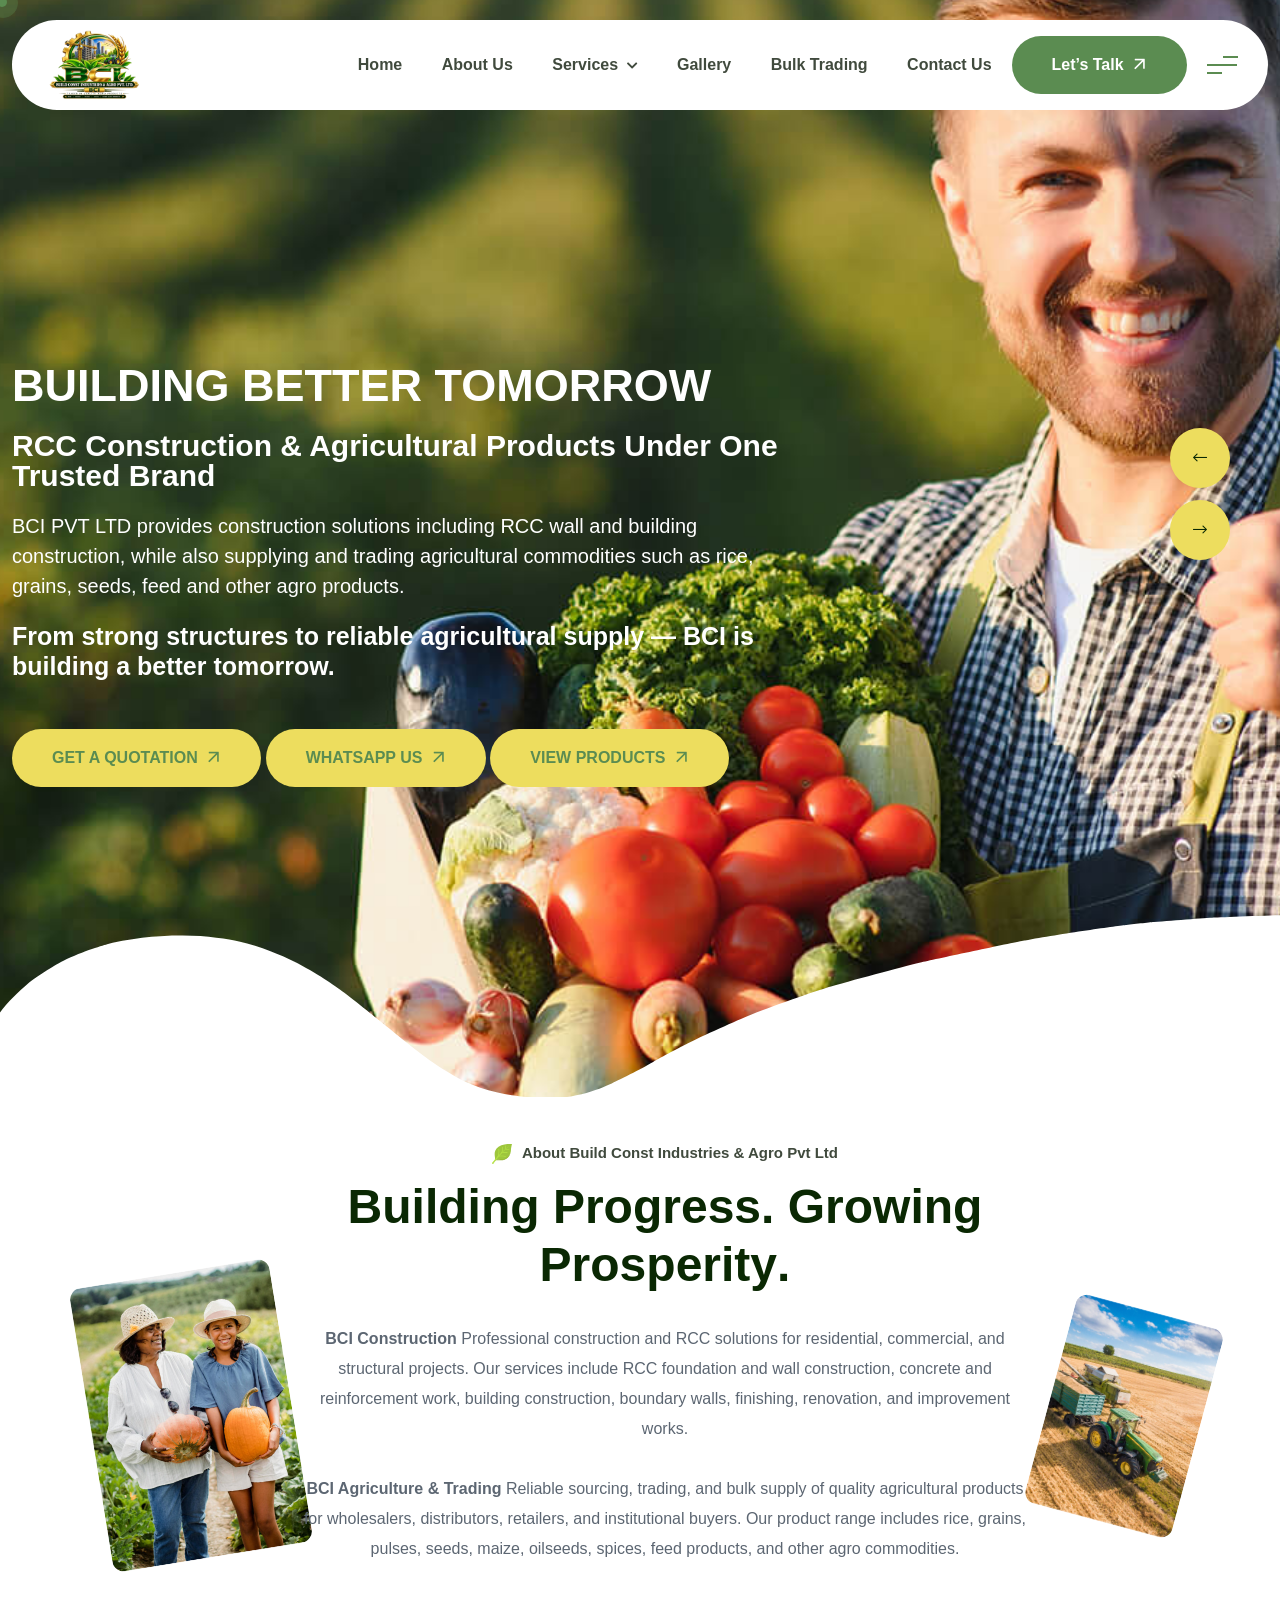
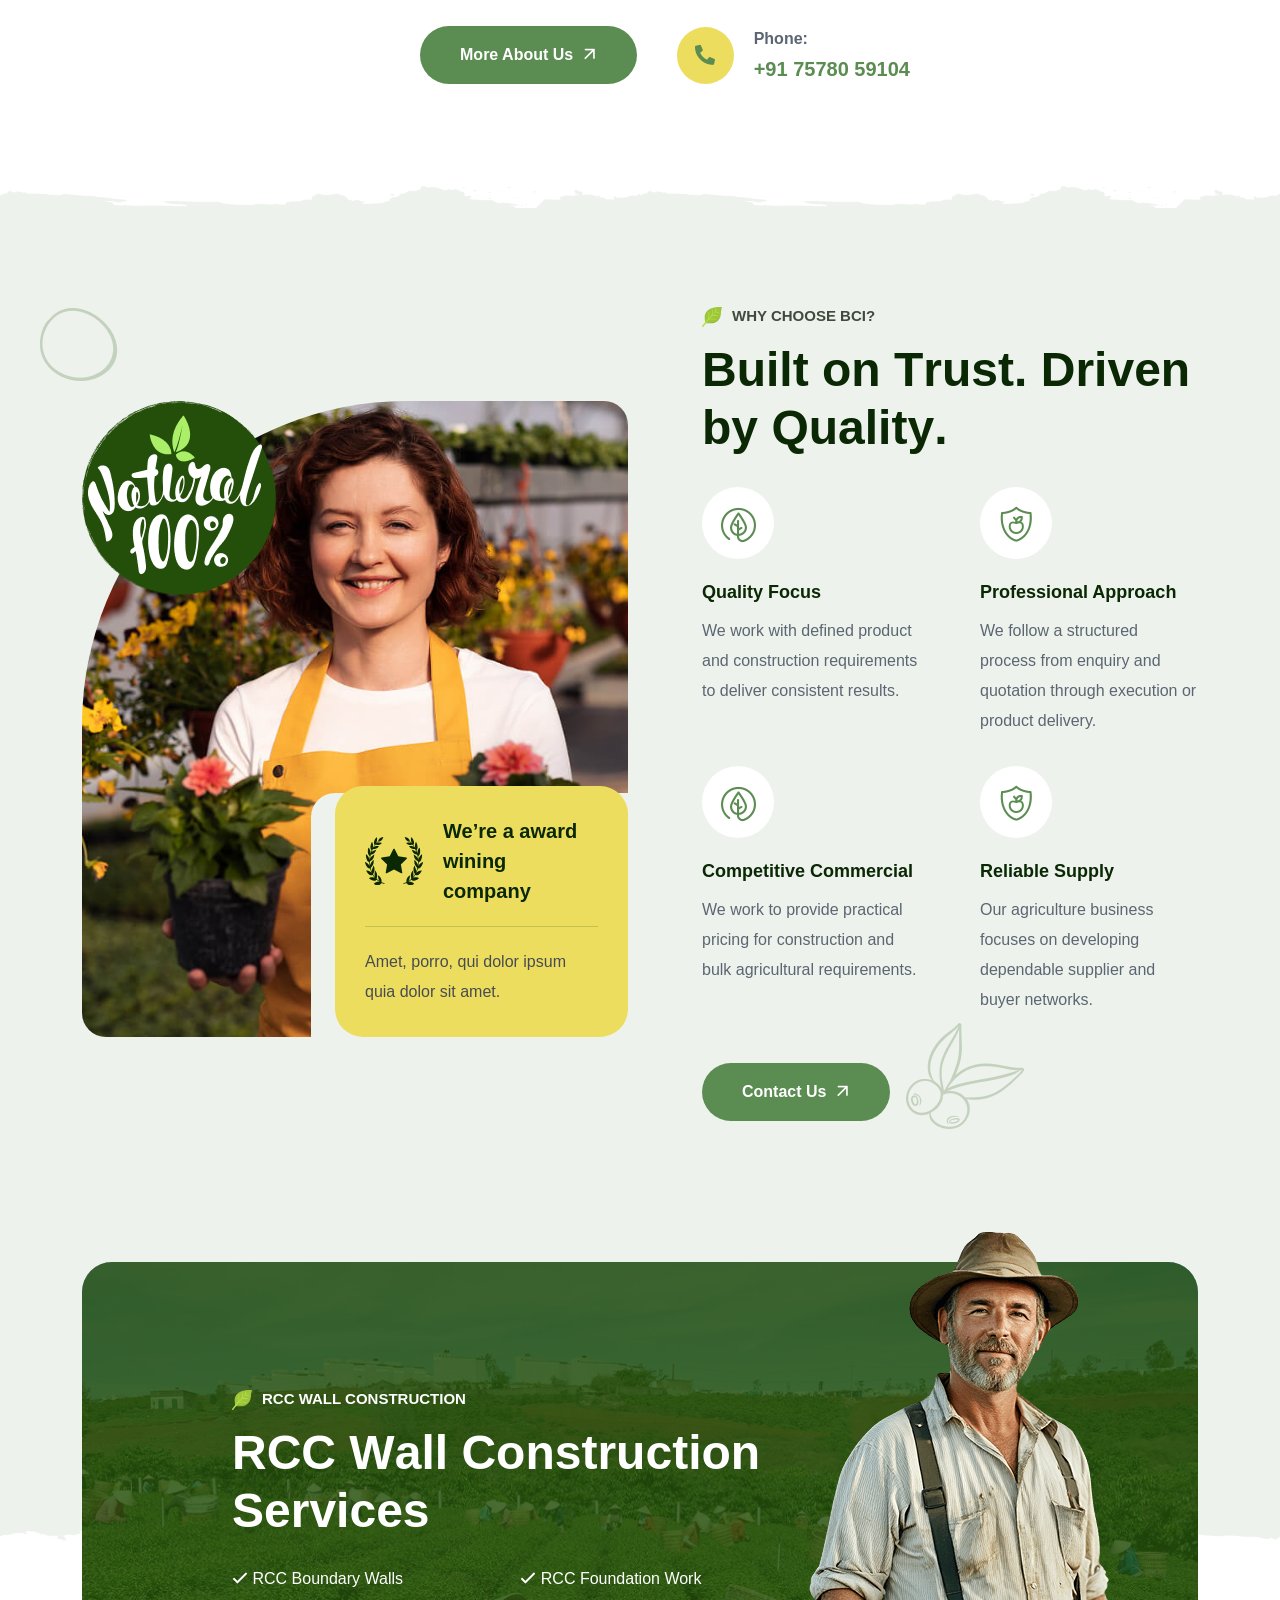
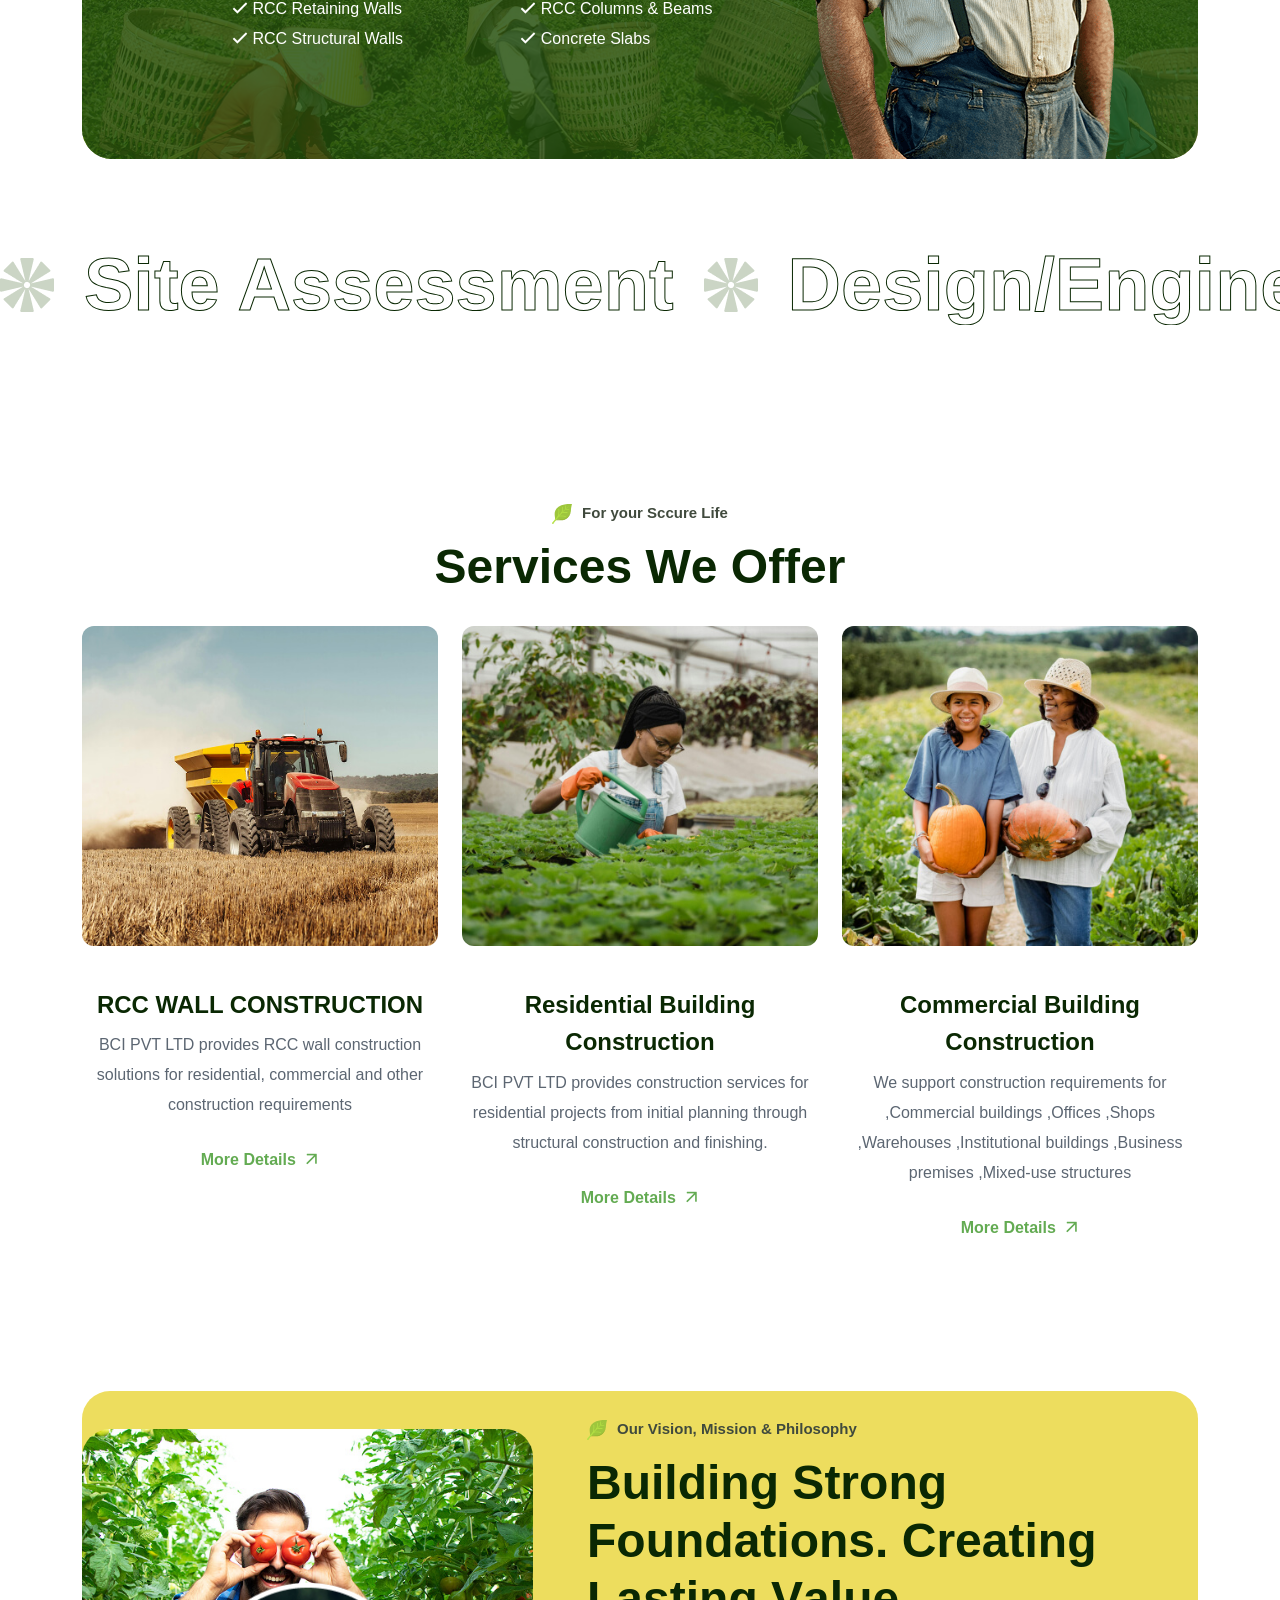
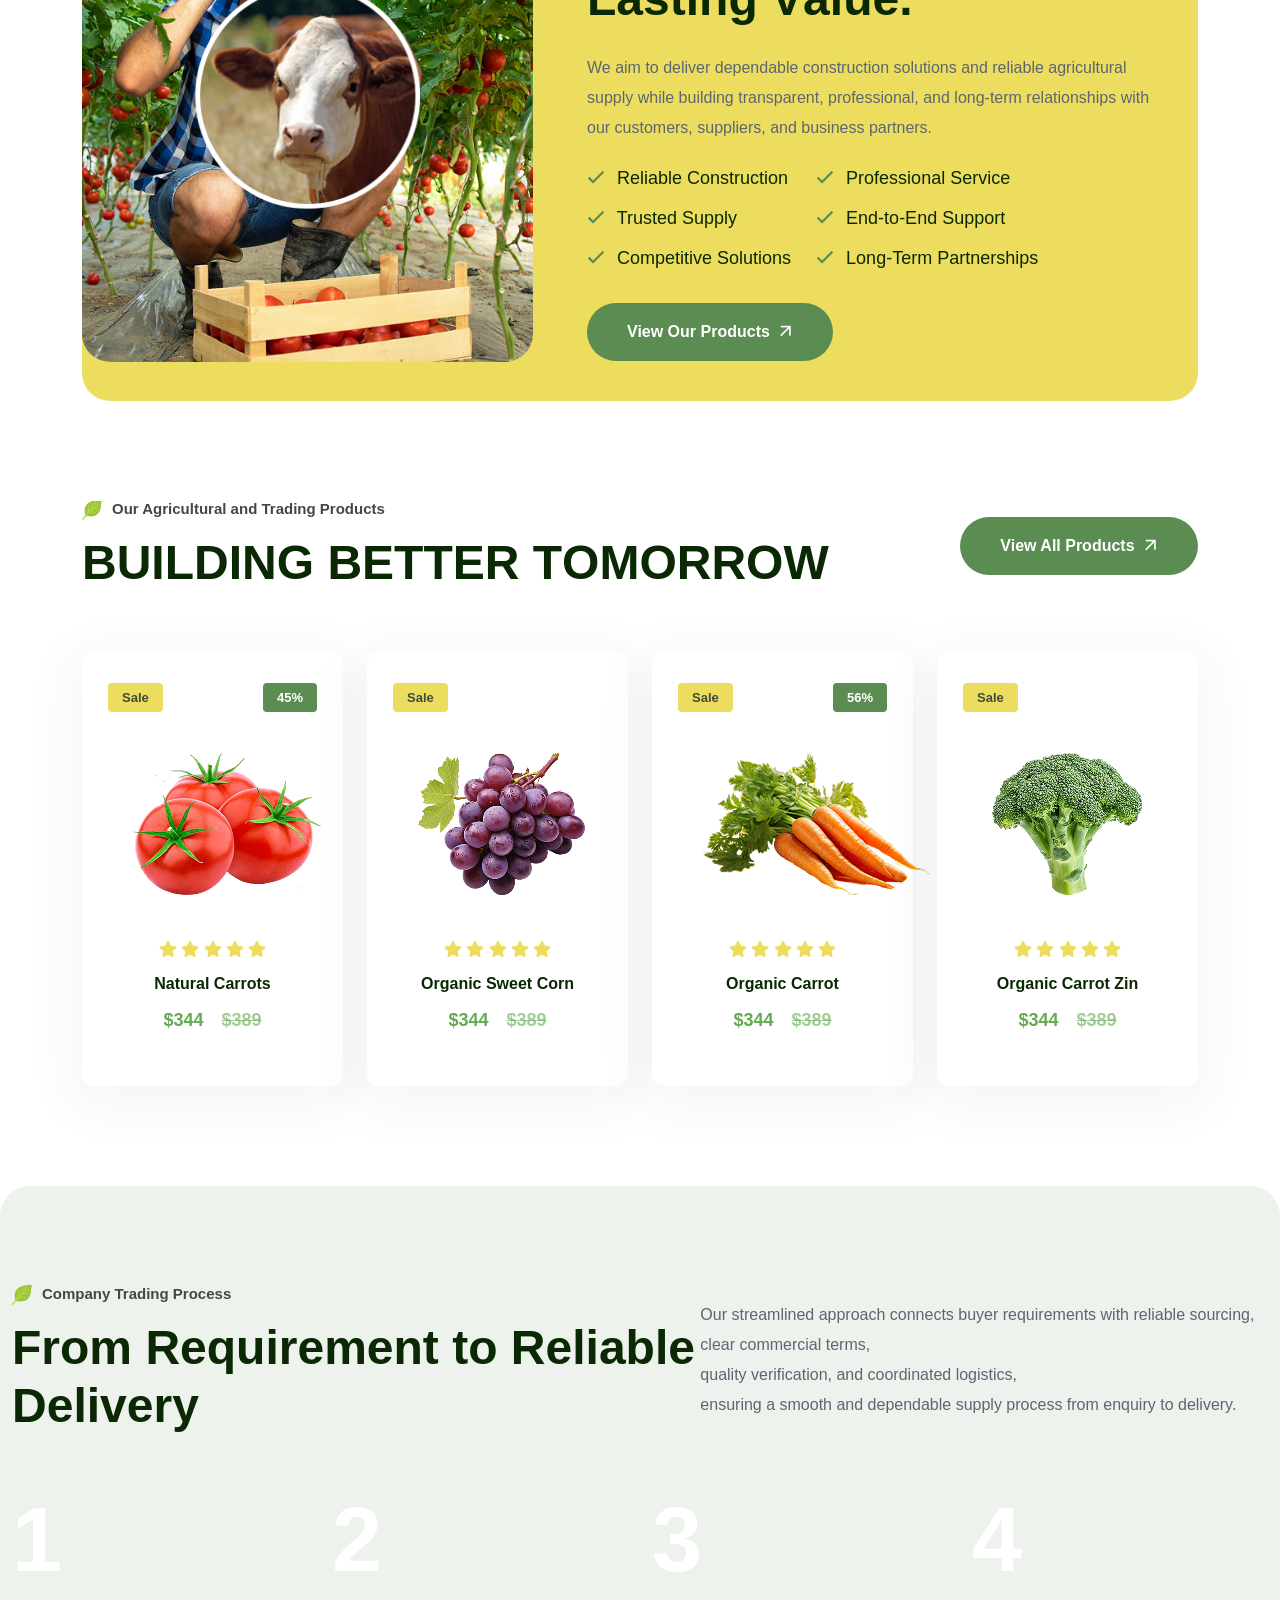
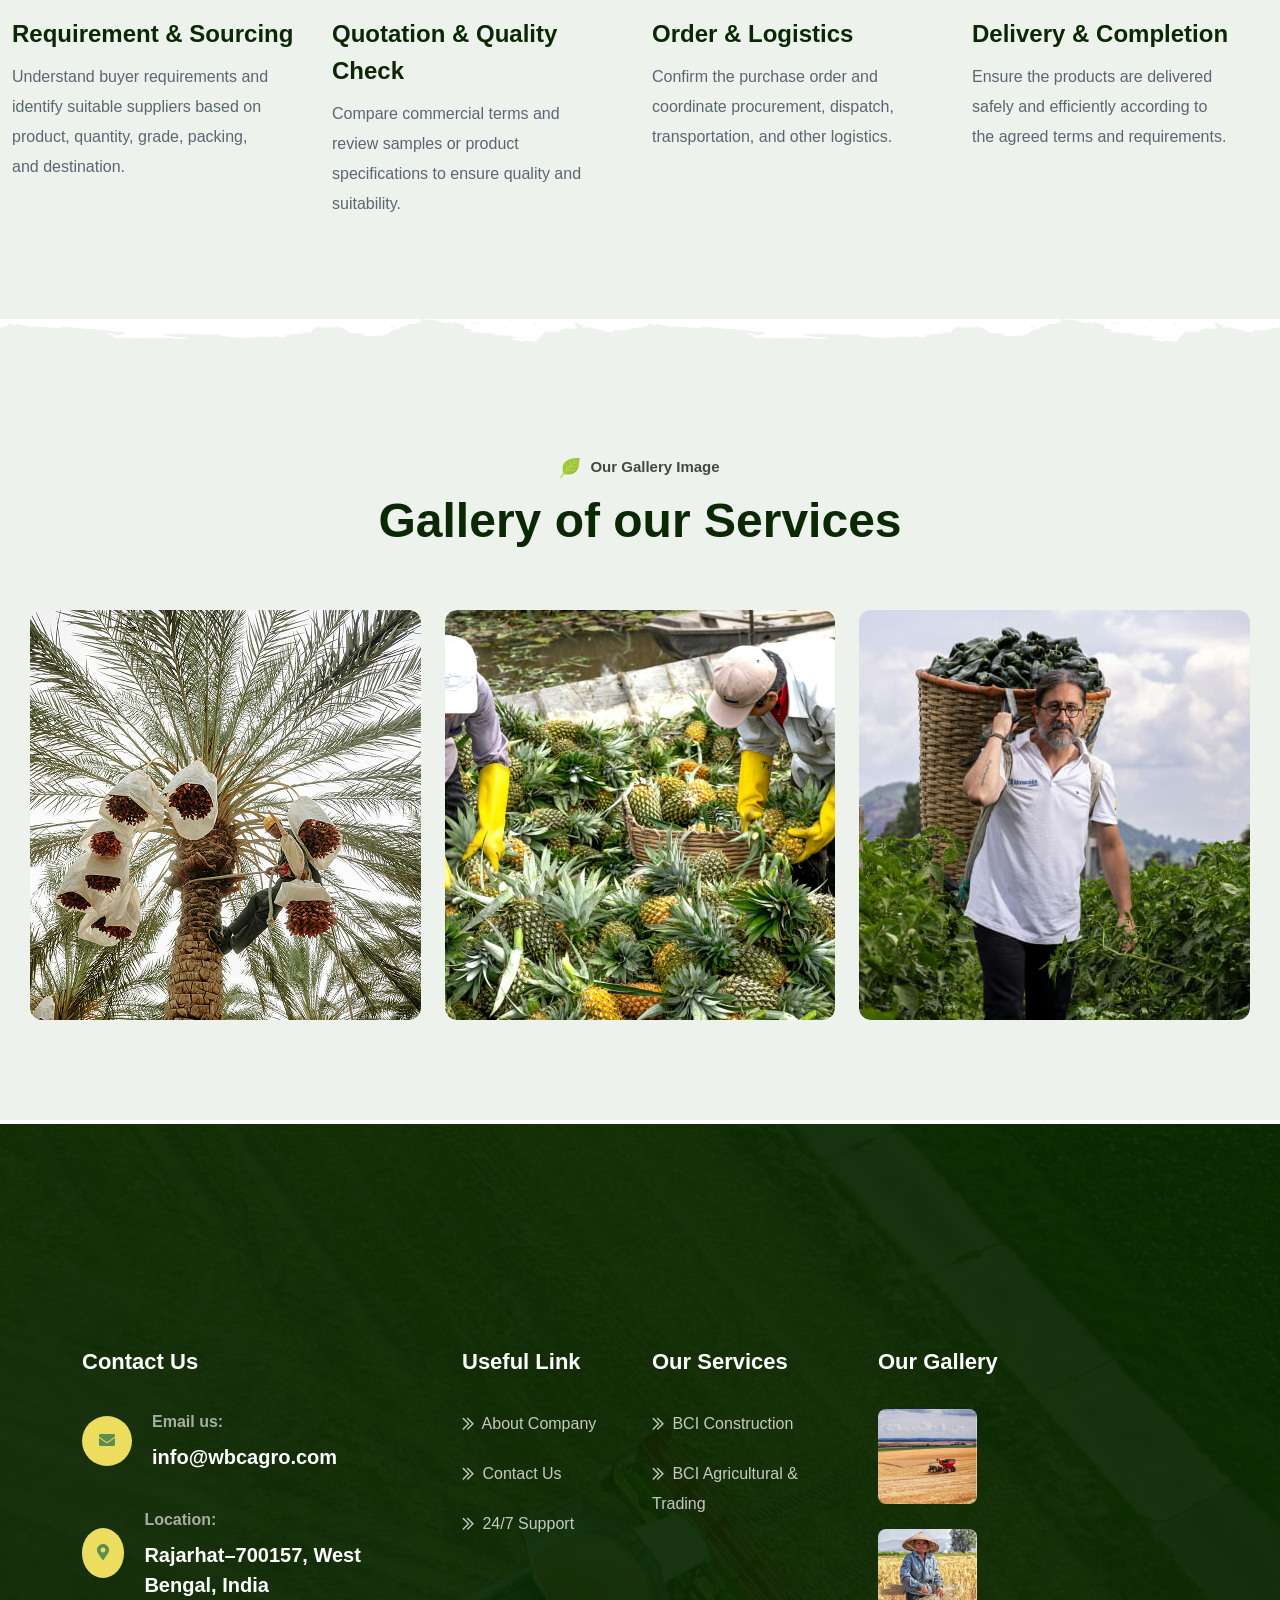
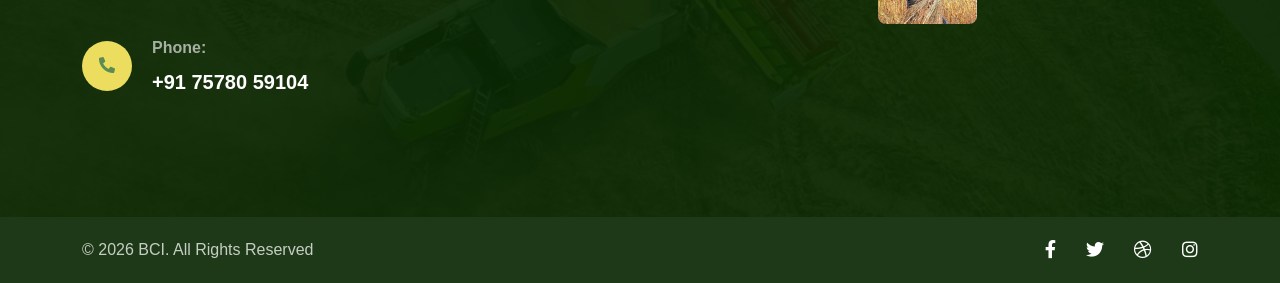
==== index.html @ 3852fd93 "all push" ====
<!DOCTYPE html>
<html lang="en">
<!--<< Header Area >>-->

<head>
    <!-- ========== Meta Tags ========== -->
    <meta charset="UTF-8">
    <meta http-equiv="X-UA-Compatible" content="IE=edge">
    <meta name="viewport" content="width=device-width, initial-scale=1">
    <meta name="author" content="modinatheme">
    <meta name="description" content="Agron - Agriculture & Organic Farm HTML Template">
    <!-- ======== Page title ============ -->
    <title>Agron - Agriculture & Organic Farm HTML Template</title>
    <!--<< Favicon >>-->
    <link rel="shortcut icon" href="assets/img/favicon.svg">
    <!--<< Bootstrap min.css >>-->
    <link rel="stylesheet" href="assets/css/bootstrap.min.css">
    <!--<< Font Awesome.css >>-->
    <link rel="stylesheet" href="assets/css/font-awesome.css">
    <!--<< Animate.css >>-->
    <link rel="stylesheet" href="assets/css/animate.css">
    <!--<< Magnific Popup.css >>-->
    <link rel="stylesheet" href="assets/css/magnific-popup.css">
    <!--<< MeanMenu.css >>-->
    <link rel="stylesheet" href="assets/css/meanmenu.css">
    <!--<< Odometer.css >>-->
    <link rel="stylesheet" href="assets/css/odometer.css">
    <!--<< Swiper Bundle.css >>-->
    <link rel="stylesheet" href="assets/css/swiper-bundle.min.css">
    <!--<< Nice Select.css >>-->
    <link rel="stylesheet" href="assets/css/nice-select.css">
    <!--<< Main.css >>-->
    <link rel="stylesheet" href="assets/css/main.css">
</head>

<body>

    <!-- Preloader Start -->
    <div id="preloader" class="preloader">
        <div class="animation-preloader">
            <div class="spinner">
            </div>
            <div class="txt-loading">
                <span data-text-preloader="B" class="letters-loading">
                    B
                </span>
                <span data-text-preloader="C" class="letters-loading">
                    C
                </span>
                <span data-text-preloader="I" class="letters-loading">
                    I
                </span>
                <span data-text-preloader="P" class="letters-loading">
                    P
                </span>
                <span data-text-preloader="V" class="letters-loading">
                    V
                </span>
                <span data-text-preloader="T" class="letters-loading">
                    T
                </span>
                <span data-text-preloader="." class="letters-loading">
                    .
                </span>
                <span data-text-preloader="L" class="letters-loading">
                    L
                </span>
                <span data-text-preloader="T" class="letters-loading">
                    T
                </span>
                <span data-text-preloader="D" class="letters-loading">
                    D
                </span>
            </div>
            <p class="text-center">Loading</p>
        </div>
        <div class="loader">
            <div class="row">
                <div class="col-3 loader-section section-left">
                    <div class="bg"></div>
                </div>
                <div class="col-3 loader-section section-left">
                    <div class="bg"></div>
                </div>
                <div class="col-3 loader-section section-right">
                    <div class="bg"></div>
                </div>
                <div class="col-3 loader-section section-right">
                    <div class="bg"></div>
                </div>
            </div>
        </div>
    </div>

    <!-- Back To Top Start -->
    <button id="back-top" class="back-to-top">
        <i class="far fa-arrow-up"></i>
    </button>

    <!-- MouseCursor Start -->
    <div class="mouseCursor cursor-outer"></div>
    <div class="mouseCursor cursor-inner"></div>

    <!-- Offcanvas Area Start -->
    <div class="fix-area">
        <div class="offcanvas__info">
            <div class="offcanvas__wrapper">
                <div class="offcanvas__content">
                    <div class="offcanvas__top mb-5 d-flex justify-content-between align-items-center">
                        <div class="offcanvas__logo">
                            <a href="index.html">
                                <img src="assets/img/logo_bg_removed.png" alt="logo-img">
                            </a>
                        </div>
                        <div class="offcanvas__close">
                            <button>
                                <i class="fas fa-times"></i>
                            </button>
                        </div>
                    </div>
                    <h3 class="offcanvas-title">Hello There!</h3>
                    <p>BUILDING BETTER TOMORROW</p>
                    <div class="mobile-menu fix mt-15"></div>
                    <div class="social-icon d-flex align-items-center">
                        <a href="javascript:void(0)"><i class="fab fa-facebook-f"></i></a>
                        <a href="javascript:void(0)"><i class="fab fa-twitter"></i></a>
                        <a href="javascript:void(0)"><i class="fab fa-youtube"></i></a>
                        <a href="javascript:void(0)"><i class="fab fa-linkedin-in"></i></a>
                    </div>

                    <div class="offcanvas__contact">
                        <h3>Contact Us</h3>
                        <ul class="contact-list">
                            <li>
                                <div class="icon">
                                    <i class="far fa-phone-alt"></i>
                                </div>
                                <div class="content">
                                    <p>Call Us</p>
                                    <h4><a href="tel:+917578059104">+91 75780 59104</a></h4>
                                </div>
                            </li>
                            <li>
                                <div class="icon">
                                    <i class="fal fa-envelope"></i>
                                </div>
                                <div class="content">
                                    <p>Send Email</p>
                                    <h4><a href="mailto:info@wbcagro.com">info@wbcagro.com</a></h4>
                                </div>
                            </li>
                            <li>
                                <div class="icon">
                                    <i class="fal fa-map-marker-alt"></i>
                                </div>
                                <div class="content">
                                    <p>Kolkata Office</p>
                                    <h4>
                                        Rajarhat–700157, West Bengal, India
                                    </h4>
                                </div>
                            </li>
                        </ul>
                    </div>
                    <a href="contact.html" class="theme-btn">
                        Let’s Talk
                        <i class="far fa-arrow-right"></i>
                    </a>
                </div>
            </div>
        </div>
    </div>
    <div class="offcanvas__overlay"></div>

    <!-- Header Section Start -->
    <header id="header-sticky" class="header-2">
        <div class="container">
            <div class="mega-menu-wrapper">
                <div class="header-main">
                    <a href="index.html" class="header-logo">
                        <img src="assets/img/logo_bg_removed.png" alt="img" style="width: 105px;">
                    </a>
                    <div class="header-right d-flex justify-content-end align-items-center">
                        <div class="mean__menu-wrapper">
                            <div class="main-menu">
                                <nav id="mobile-menu">
                                    <ul>
                                        <li class="has-dropdown menu-thumb">
                                            <a href="index.html">
                                                Home
                                            </a>
                                        </li>
                                        <li class="has-dropdown active d-xl-none">
                                            <a href="index.html" class="border-none">
                                                Home
                                            </a>
                                        </li>
                                        <li>
                                            <a href="about.html">
                                                About Us
                                            </a>
                                        </li>

                                        <li>
                                            <a href="javascript:void(0)">
                                                Services
                                                <i class="fas fa-chevron-down"></i>
                                            </a>
                                            <ul class="submenu">
                                                <li><a href="BCI_Contructions.html">BCI Construction</a></li>
                                                <li><a href="BCI_agri_trading.html">BCI Agriculture & Trading</a></li>
                                            </ul>
                                        </li>
                                        <li>
                                            <a href="gallery.html">
                                                Gallery
                                            </a>
                                        </li>
                                        <li>
                                            <a href="Bulk_trading.html">
                                                Bulk Trading
                                            </a>
                                        </li>
                                        <li>
                                            <a href="contact.html">
                                                Contact Us
                                            </a>

                                        </li>
                                    </ul>
                                </nav>
                            </div>
                        </div>
                        
                        <a href="contact.html" class="theme-btn">
                            Let’s Talk
                            <i class="far fa-arrow-right"></i>
                        </a>
                        <div class="header__hamburger my-auto">
                            <div class="sidebar__toggle">
                                <div class="header-bar">
                                    <span></span>
                                    <span></span>
                                    <span></span>
                                </div>
                            </div>
                        </div>
                    </div>
                </div>
            </div>
        </div>
    </header>

    <!-- Search Start -->
    <div class="search-popup">
        <div class="search-popup__overlay search-toggler"></div>
        <div class="search-popup__content">
            <form role="search" method="get" class="search-popup__form" action="#">
                <input type="text" id="search" name="search" placeholder="Search Here...">
                <button type="submit" aria-label="search submit" class="search-btn">
                    <span><i class="far fa-search"></i></span>
                </button>
            </form>
        </div>
    </div>

    <!-- Sidebar Area Here -->
    <div id="targetElement" class="side_bar slideInRight side_bar_hidden">
        <div class="side_bar_overlay"></div>
        <div class="cart-title mb-50">
            <h4>Shopping cart</h4>
        </div>
        <div class="cartmini__widget">
            <div class="cartmini__widget-item">
                <div class="cartmini__thumb">
                    <a href="BCI_agri_trading.html">
                        <img src="assets/img/inner-page/shop/shop-cart-01.png" alt="img">
                    </a>
                </div>
                <div class="cartmini__content">
                    <h5><a href="BCI_agri_trading.html">Organic Banana - 1 KG</a></h5>
                    <div class="cartmini__price-wrapper">
                        <span class="cartmini__price">$46.00</span>
                        <span class="cartmini__quantity">x2</span>
                    </div>
                </div>
                <button class="cartmini__del"><i class="fal fa-times"></i></button>
            </div>
            <div class="cartmini__widget-item">
                <div class="cartmini__thumb">
                    <a href="BCI_agri_trading.html">
                        <img src="assets/img/inner-page/shop/shop-cart-02.png" alt="img">
                    </a>
                </div>
                <div class="cartmini__content">
                    <h5><a href="BCI_agri_trading.html">Fresh Fruits - 1 KG</a></h5>
                    <div class="cartmini__price-wrapper">
                        <span class="cartmini__price">$78.00</span>
                        <span class="cartmini__quantity">x1</span>
                    </div>
                </div>
                <button class="cartmini__del"><i class="fal fa-times"></i></button>
            </div>
            <div class="cartmini__checkout">
                <div class="cartmini__checkout-title mb-4">
                    <h4>Subtotal:</h4>
                    <span>$113.00</span>
                </div>
                <div class="cartmini__checkout-btn">
                    <a href="shop-cart.html" class="theme-btn mb-2 w-100"> view cart</a>
                    <a href="checkout.html" class="theme-btn w-100 style-2"> checkout</a>
                </div>
            </div>
        </div>
        <button id="closeButton" class="x-mark-icon"><i class="fas fa-times"></i></button>
    </div>


    <!-- Hero Section Start -->
    <section class="hero-section hero-2 fix">
        <div class="shape1 float-bob-y">
            <img src="assets/img/home-2/hero/shape1.png" alt="img">
        </div>
        <div class="shape2 float-bob-x">
            <img src="assets/img/home-2/hero/shape2.png" alt="img">
        </div>
        <div class="shape3 float-bob-y">
            <img src="assets/img/home-2/hero/shape3.png" alt="img">
        </div>
        <div class="array-button">
            <button class="array-prev">
                <i class="fal fa-long-arrow-left"></i>
            </button>
            <button class="array-next">
                <i class="fal fa-long-arrow-right"></i>
            </button>
        </div>
        <div class="swiper banner-active">
            <div class="swiper-wrapper">
                <div class="swiper-slide">
                    <div class="hero-height">
                        <div class="hero-bg bg-cover"
                            style="background-image: url('assets/img/home-2/hero/hero-bg.jpg');"></div>
                        <div class="container">
                            <div class="row">
                                <div class="col-lg-12">
                                    <div class="hero-content">
                                        <h1>BUILDING BETTER TOMORROW</h1>
                                        <p style="color: white; font-size: 30px; font-weight: 600; margin-top: 20px;">
                                            <b>RCC Construction & Agricultural Products Under One Trusted Brand</b>
                                        </p>
                                        <p style="color: white; font-size: 20px; font-weight: 400; margin-top: 20px;">
                                            BCI PVT LTD provides construction solutions including RCC wall and building
                                            construction, while also supplying and trading agricultural commodities such
                                            as rice, grains, seeds, feed and other agro products.</p>
                                        <p style="color: white; font-size: 25px; font-weight: 500; margin-top: 20px;">
                                            <b>From strong structures to reliable agricultural supply — BCI is building
                                                a better tomorrow.</b>
                                        </p>
                                    </div>
                                    <div class="hero-button">
                                        <a href="BCI_Contructions.html" class="theme-btn">
                                            GET A QUOTATION
                                            <i class="far fa-arrow-right"></i>
                                        </a>
                                        <a href="service.html" class="theme-btn style-2">
                                            WHATSAPP US
                                            <i class="far fa-arrow-right"></i>
                                        </a>
                                        <a href="service.html" class="theme-btn style-2">
                                            VIEW PRODUCTS
                                            <i class="far fa-arrow-right"></i>
                                        </a>
                                    </div>
                                </div>
                            </div>
                        </div>
                    </div>
                </div>
                <div class="swiper-slide">
                    <div class="hero-height">
                        <div class="hero-bg bg-cover"
                            style="background-image: url('assets/img/home-2/hero/hero-bg2.jpg');"></div>
                        <div class="container">
                            <div class="row">
                                <div class="col-lg-12">
                                    <div class="hero-content">
                                        <h1>BUILDING BETTER TOMORROW</h1>
                                        <p style="color: white; font-size: 30px; font-weight: 600; margin-top: 20px;">
                                            <b>RCC Construction & Agricultural Products Under One Trusted Brand</b>
                                        </p>
                                        <p style="color: white; font-size: 20px; font-weight: 400; margin-top: 20px;">
                                            BCI PVT LTD provides construction solutions including RCC wall and building
                                            construction, while also supplying and trading agricultural commodities such
                                            as rice, grains, seeds, feed and other agro products.</p>
                                        <p style="color: white; font-size: 25px; font-weight: 500; margin-top: 20px;">
                                            <b>From strong structures to reliable agricultural supply — BCI is building
                                                a better tomorrow.</b>
                                        </p>
                                    </div>
                                    <div class="hero-button">
                                        <a href="BCI_Contructions.html" class="theme-btn">
                                            GET A QUOTATION
                                            <i class="far fa-arrow-right"></i>
                                        </a>
                                        <a href="service.html" class="theme-btn style-2">
                                            WHATSAPP US
                                            <i class="far fa-arrow-right"></i>
                                        </a>
                                        <a href="service.html" class="theme-btn style-2">
                                            VIEW PRODUCTS
                                            <i class="far fa-arrow-right"></i>
                                        </a>
                                    </div>
                                </div>
                            </div>
                        </div>
                    </div>
                </div>
            </div>
        </div>
        <span class="pxl-divider-item pxl-divider-horizontal divider-custom"> <svg xmlns="http://www.w3.org/2000/svg"
                width="1920" height="185" viewBox="0 0 1920 185" fill="none">
                <path
                    d="M0 241V98.5001C7 88.5001 19.9167 76.5001 27.5 70.0001C38 61.0001 58.2 49.4001 63 47.0001C84 36.5001 104.4 31.2001 108 30.0001C133 23.4999 163.5 21.5001 178 21.5001C205 21 228 25 239 27.5C261 32.5 281 41 294 47.5C316 58.5 335.5 72 344 78.5C359.5 90.3529 382.5 109.049 390 115C411.5 133 436.5 152 447 157.5C484.5 182.5 527 183 547 184.5C581 184.5 607.9 171.5 615.5 167.5C628.5 161.5 653.7 148.2 654.5 147C664.5 141.667 684 131 688.5 129C707.5 119.5 743.5 103.7 751.5 100.5C776.5 90.5 821.5 75 831 72.5C857 65 911.443 50.5126 920.5 48.5C934 45.5 1017.5 27.5 1025 26.5C1059.5 20 1120.5 11.4 1126.5 11C1135 9.99997 1152.4 7.99997 1154 7.99997C1173.33 6.49997 1212.5 3.49997 1214.5 3.49997C1217 3.49997 1273.5 1.2499 1286.5 0.999966C1312.5 0.499999 1385 1.99997 1410 4.49997C1444.5 7 1499.9 12.8 1507.5 14C1545.5 19 1614 29.5 1625.5 32.5C1665 40 1729.4 55.3 1733 56.5C1769.5 65 1825 82.2 1833 85C1862.5 93.5 1915.2 113.6 1920 116V241H0Z"
                    fill="currentcolor"></path>
            </svg> </span>
    </section>

    <!-- About Section Start -->
    <section class="about-section-2 section-padding pt-0 mt-5">
        <div class="about-wrapper-2">
            <div class="row g-4 align-items-center g-4">
                <div class="col-xl-2">
                    <div class="left-image wow fadeInUp" data-wow-delay=".3s">
                        <img src="assets/img/home-2/about/about-01.jpg" alt="img">
                    </div>
                </div>
                <div class="col-xl-8">
                    <div class="about-item">
                        <div class="section-title text-center mb-0">
                            <span class="wow fadeInUp"><img src="assets/img/sub-title.svg" alt="img">About Build Const
                                Industries & Agro Pvt Ltd</span>
                            <h2 class="text-anim">Building Progress. Growing Prosperity.</h2>
                        </div>
                        <p class="about-text wow fadeInUp" data-wow-delay=".4s">
                            <b>BCI Construction</b> Professional construction and RCC solutions for residential,
                            commercial, and structural projects. Our services include RCC foundation and wall
                            construction, concrete and reinforcement work, building construction, boundary walls,
                            finishing, renovation, and improvement works.
                        </p>
                        <p class="about-text wow fadeInUp" data-wow-delay=".6s">
                            <b>BCI Agriculture & Trading </b>Reliable sourcing, trading, and bulk supply of quality
                            agricultural products for wholesalers, distributors, retailers, and institutional buyers.
                            Our product range includes rice, grains, pulses, seeds, maize, oilseeds, spices, feed
                            products, and other agro commodities.
                        </p>
                        <!-- <div class="progress-wrap">
                            <div class="pro-items wow fadeInUp" data-wow-delay=".4s">
                                <div class="pro-head">
                                    <h6 class="title">
                                        BCI CONSTRUCTION
                                    </h6>
                                    <span class="point">
                                        99%
                                    </span>
                                </div>
                                <div class="progress">
                                    <div class="progress-value"></div>
                                </div>
                            </div>
                            <div class="pro-items wow fadeInUp" data-wow-delay=".6s">
                                <div class="pro-head">
                                    <h6 class="title">
                                        BCI AGRICULTURE & TRADING
                                    </h6>
                                    <span class="point">
                                        90%
                                    </span>
                                </div>
                                <div class="progress color-2">
                                    <div class="progress-value style-two"></div>
                                </div>
                            </div>
                        </div> -->
                        <div class="about-bottom-area wow fadeInUp" data-wow-delay=".8s">
                            <a href="about.html" class="theme-btn">
                                More About Us <i class="far fa-arrow-right"></i>
                            </a>
                            <div class="phone-box-items">
                                <div class="icon">
                                    <i class="fas fa-phone-alt"></i>
                                </div>
                                <div class="content">
                                    <p>Phone:</p>
                                    <a href="tel:+917578059104">+91 75780 59104</a>
                                </div>
                            </div>
                        </div>
                    </div>
                </div>
                <div class="col-xl-2">
                    <div class="right-image wow fadeInUp" data-wow-delay=".5s">
                        <img src="assets/img/home-2/about/about-02.jpg" alt="img">
                    </div>
                </div>
            </div>
        </div>
    </section>

    <!-- <div class="section-animation-shape1-1 animation-infinite-test line-shape-animation animation-infinite rice-flower" style="background-image: url('assets/img/home-3/rice-flower.png');"></div> -->
    <div class="choose-vec-line">
        <img src="assets/img/home-3/vec-line.png" alt="">
    </div>

    <!-- Choose Us Section Start -->
    <section class="choose-us-section-3 section-padding fix section-bg">
        <div class="left-shape float-bob-x">
            <img src="assets/img/home-3/choose-us/left-shape.png" alt="img">
        </div>
        <div class="right-shape float-bob-y">
            <img src="assets/img/home-3/choose-us/right-shape.png" alt="img">
        </div>
        <div class="container">
            <div class="choose-us-wrapper-3">
                <div class="row align-items-center g-4">
                    <div class="col-lg-6 wow fadeInUp" data-wow-delay=".3s">
                        <div class="choose-us-image-items">
                            <img src="assets/img/home-3/choose-us/choose-01.jpg" alt="img">
                            <div class="award-box-area">
                                <div class="top-items">
                                    <div class="award-icon">
                                        <img src="assets/img/home-3/choose-us/award-icon.svg" alt="img">
                                    </div>
                                    <h4>We’re a award wining company</h4>
                                </div>
                                <p>
                                    Amet, porro, qui dolor ipsum quia dolor sit amet.
                                </p>
                            </div>
                            <div class="treat-image">
                                <img src="assets/img/home-3/choose-us/teat-shape.png" alt="img">
                            </div>
                        </div>
                    </div>
                    <div class="col-lg-6">
                        <div class="choose-us-content">
                            <div class="section-title mb-0">
                                <span class="wow fadeInUp"><img src="assets/img/sub-title.svg" alt="img">WHY CHOOSE
                                    BCI?</span>
                                <h2 class="text-anim">Built on Trust. Driven by Quality.</h2>
                            </div>
                            <!-- <p class="choose-text wow fadeInUp" data-wow-delay=".3s">
                                    Lorem ipsum dolor sit amet, porro quisquam est, qui dolorem ipsum quia dolor sit amet, consectetur, adipisci velit, sed quia non numquam eius modi tempora incidunt, adipisci velit
                                </p> -->

                            <div class="icon-items-area">
                                <div class="icon-items wow fadeInUp" data-wow-delay=".5s">
                                    <div class="icon">
                                        <i class="flaticon-leaf"></i>
                                    </div>
                                    <div class="content">
                                        <h4>Quality Focus</h4>
                                        <p>
                                            We work with defined product and construction requirements to deliver
                                            consistent results.
                                        </p>
                                    </div>
                                </div>
                                <div class="icon-items wow fadeInUp" data-wow-delay=".7s">
                                    <div class="icon">
                                        <i class="flaticon-food-safety"></i>
                                    </div>
                                    <div class="content">
                                        <h4>Professional Approach</h4>
                                        <p>
                                            We follow a structured process from enquiry and quotation through execution
                                            or product delivery.
                                        </p>
                                    </div>
                                </div>


                            </div>

                            <div class="icon-items-area">
                                <div class="icon-items wow fadeInUp" data-wow-delay=".5s">
                                    <div class="icon">
                                        <i class="flaticon-leaf"></i>
                                    </div>
                                    <div class="content">
                                        <h4>Competitive Commercial</h4>
                                        <p>
                                            We work to provide practical pricing for construction and bulk agricultural
                                            requirements.
                                        </p>
                                    </div>
                                </div>
                                <div class="icon-items wow fadeInUp" data-wow-delay=".7s">
                                    <div class="icon">
                                        <i class="flaticon-food-safety"></i>
                                    </div>
                                    <div class="content">
                                        <h4>Reliable Supply</h4>
                                        <p>
                                            Our agriculture business focuses on developing dependable supplier and buyer
                                            networks.
                                        </p>
                                    </div>
                                </div>


                            </div>

                            <!-- <div class="icon-items-area">
                                    <div class="icon-items wow fadeInUp" data-wow-delay=".5s">
                                        <div class="icon">
                                            <i class="flaticon-leaf"></i>
                                        </div>
                                        <div class="content">
                                            <h4>Long-Term Relationships</h4>
                                            <p>
                                                Our objective is to build lasting relationships with customers, suppliers and business partners.
                                            </p>
                                        </div>
                                    </div>  
                                </div> -->
                            <a href="contact.html" class="theme-btn mt-5 wow fadeInUp" data-wow-delay=".9s">
                                Contact Us <i class="far fa-arrow-right"></i>
                            </a>
                        </div>
                    </div>
                </div>
            </div>
        </div>
    </section>

    <!-- Cta Section Start -->
    <section class="cta-section section-padding pt-0">
        <div class="bottom-shape d-none d-lg-block">
            <img src="assets/img/home-1/service/bottom-shape.png" alt="img">
        </div>
        <div class="container">
            <div class="cta-wrapper bg-cover" style="background-image: url('assets/img/home-1/cta/cta-bg.jpg');">
                <div class="row align-items-center g-4">
                    <div class="col-lg-8 wow fadeInUp" data-wow-delay=".3s">
                        <div class="cta-content">
                            <div class="section-title mb-0">
                                <span class="text-white"><img src="assets/img/sub-title.svg" alt="img">RCC WALL
                                    CONSTRUCTION</span>
                                <h2 class="text-white text-anim">RCC Wall Construction Services</h2>
                            </div>
                            <!-- <p class="cta-text">
                                    Lorem ipsum dolor sit amet, porro quisquam est, qui dolorem ipsum quia dolor sit amet, consectetur, adipisci velit, sed quia non numquam eius modi tempora incidunt.
                                </p> -->
                            <!-- <div class="cta-bottom-area">
                                    <a href="contact.html" class="theme-btn">
                                        Contact Today <i class="far fa-arrow-right"></i>
                                    </a>
                                    <div class="phone-box-items">
                                        <div class="icon">
                                            <i class="fas fa-phone-alt"></i>
                                        </div>
                                        <div class="content">
                                            <p>Phone:</p>
                                            <a href="tel:704555-0127">(704) 555-0127</a>
                                        </div>
                                    </div>
                                </div> -->

                            <div class="row mt-4" style="color: white;">
                                <div class="col-6">
                                    <div class="list-items wow fadeInUp" data-wow-delay=".5s">
                                        <ul>
                                            <li>
                                                <i class="far fa-check"></i>
                                                RCC Boundary Walls
                                            </li>
                                            <li>
                                                <i class="far fa-check"></i>
                                                RCC Retaining Walls
                                            </li>
                                            <li>
                                                <i class="far fa-check"></i>
                                                RCC Structural Walls
                                            </li>
                                        </ul>
                                    </div>

                                </div>
                                <div class="col-6">
                                    <ul>
                                        <li>
                                            <i class="far fa-check"></i>
                                            RCC Foundation Work
                                        </li>
                                        <li>
                                            <i class="far fa-check"></i>
                                            RCC Columns & Beams
                                        </li>
                                        <li>
                                            <i class="far fa-check"></i>
                                            Concrete Slabs
                                        </li>
                                    </ul>
                                </div>
                            </div>

                        </div>
                    </div>
                    <div class="col-lg-4 wow fadeInUp" data-wow-delay=".5s">
                        <div class="cta-image">
                            <img src="assets/img/home-1/cta/cta-01.png" alt="img">
                        </div>
                    </div>
                </div>
            </div>
        </div>
    </section>

    <div class="marquee-section" style="margin-bottom: 5rem">
        <div class="marquee">
            <div class="marquee-group">
                <div class="text">
                    <img src="assets/img/home-4/vec.png" alt="">
                    Site Assessment
                </div>
                <div class="text">
                    <img src="assets/img/home-4/vec.png" alt="">
                    Design/Engineering
                </div>
                <div class="text">
                    <img src="assets/img/home-4/vec.png" alt="">
                    Material Planning
                </div>
                <div class="text">
                    <img src="assets/img/home-4/vec.png" alt="">
                    Reinforcement
                </div>
                <div class="text">
                    <img src="assets/img/home-4/vec.png" alt="">
                    Formwork
                </div>
                <div class="text">
                    <img src="assets/img/home-4/vec.png" alt="">
                    Concrete
                </div>
                <div class="text">
                    <img src="assets/img/home-4/vec.png" alt="">
                    Curing
                </div>
                <div class="text">
                    <img src="assets/img/home-4/vec.png" alt="">
                    Quality Check
                </div>
                <div class="text">
                    <img src="assets/img/home-4/vec.png" alt="">
                    Finishing
                </div>
            </div>

            <div class="marquee-group">
                <div class="text">
                    <img src="assets/img/home-4/vec.png" alt="">
                    Site Assessment
                </div>
                <div class="text">
                    <img src="assets/img/home-4/vec.png" alt="">
                    Design/Engineering
                </div>
                <div class="text">
                    <img src="assets/img/home-4/vec.png" alt="">
                    Material Planning
                </div>
                <div class="text">
                    <img src="assets/img/home-4/vec.png" alt="">
                    Reinforcement
                </div>
                <div class="text">
                    <img src="assets/img/home-4/vec.png" alt="">
                    Formwork
                </div>
                <div class="text">
                    <img src="assets/img/home-4/vec.png" alt="">
                    Concrete
                </div>
                <div class="text">
                    <img src="assets/img/home-4/vec.png" alt="">
                    Curing
                </div>
                <div class="text">
                    <img src="assets/img/home-4/vec.png" alt="">
                    Quality Check
                </div>
                <div class="text">
                    <img src="assets/img/home-4/vec.png" alt="">
                    Finishing
                </div>
            </div>

            <div class="marquee-group">
                <div class="text">
                    <img src="assets/img/home-4/vec.png" alt="">
                    Site Assessment
                </div>
                <div class="text">
                    <img src="assets/img/home-4/vec.png" alt="">
                    Design/Engineering
                </div>
                <div class="text">
                    <img src="assets/img/home-4/vec.png" alt="">
                    Material Planning
                </div>
                <div class="text">
                    <img src="assets/img/home-4/vec.png" alt="">
                    Reinforcement
                </div>
                <div class="text">
                    <img src="assets/img/home-4/vec.png" alt="">
                    Formwork
                </div>
                <div class="text">
                    <img src="assets/img/home-4/vec.png" alt="">
                    Concrete
                </div>
                <div class="text">
                    <img src="assets/img/home-4/vec.png" alt="">
                    Curing
                </div>
                <div class="text">
                    <img src="assets/img/home-4/vec.png" alt="">
                    Quality Check
                </div>
                <div class="text">
                    <img src="assets/img/home-4/vec.png" alt="">
                    Finishing
                </div>
            </div>
        </div>
    </div>

    <!-- service we offer -->
        <section class="news-section section-padding fix">
            <div class="container">
                <div class="section-title text-center">
                <span class="wow fadeInUp"><img src="assets/img/sub-title.svg" alt="img">For your Sccure Life</span>
                <h2 class="text-anim">Services We Offer</h2>
            </div>
                <div class="row g-4">
                    <div class="col-xl-4 col-lg-6 col-md-6 wow fadeInUp" data-wow-delay=".3s">
                        <div class="news-box-items mt-0">
                            <div class="news-image">
                                <img src="assets/img/home-1/news/news-01.jpg" alt="img">
                                <!-- <div class="post-date">
                                    <h4>23</h4>
                                    <p>JAN</p>
                                </div> -->
                            </div>
                            <div class="news-content">
                                <!-- <span>Agricultural</span> -->
                                <h3><a href="BCI_Contructions.html">RCC WALL CONSTRUCTION</a></h3>
                                <p>
                                    BCI PVT LTD provides RCC wall construction solutions for residential, commercial and other construction requirements
                                </p>
                                <a href="BCI_Contructions.html" class="link-btn">More Details <i class="far fa-arrow-right"></i></a>
                            </div>
                        </div>
                    </div>
                    <div class="col-xl-4 col-lg-6 col-md-6 wow fadeInUp" data-wow-delay=".5s">
                        <div class="news-box-items mt-0">
                            <div class="news-image">
                                <img src="assets/img/home-1/news/news-02.jpg" alt="img">
                                <!-- <div class="post-date">
                                    <h4>30</h4>
                                    <p>JAN</p>
                                </div> -->
                            </div>
                            <div class="news-content">
                                <!-- <span>Agricultural</span> -->
                                <h3><a href="BCI_Contructions.html">Residential Building Construction</a></h3>
                                <p>
                                    BCI PVT LTD provides construction services for residential projects from initial planning through structural construction and finishing.
                                </p>
                                <a href="BCI_Contructions.html" class="link-btn">More Details <i class="far fa-arrow-right"></i></a>
                            </div>
                        </div>
                    </div>
                    <div class="col-xl-4 col-lg-6 col-md-6 wow fadeInUp" data-wow-delay=".7s">
                        <div class="news-box-items mt-0">
                            <div class="news-image">
                                <img src="assets/img/home-1/news/news-03.jpg" alt="img">
                                <!-- <div class="post-date">
                                    <h4>12</h4>
                                    <p>JAN</p>
                                </div> -->
                            </div>
                            <div class="news-content">
                                <!-- <span>Agricultural</span> -->
                                <h3><a href="BCI_Contructions.html">Commercial Building Construction</a></h3>
                                <p>
                                    We support construction requirements for ,Commercial buildings ,Offices ,Shops ,Warehouses ,Institutional buildings ,Business premises ,Mixed-use structures 
                                </p>
                                <a href="BCI_Contructions.html" class="link-btn">More Details <i class="far fa-arrow-right"></i></a>
                            </div>
                        </div>
                    </div>
                    <!-- <div class="col-xl-4 col-lg-6 col-md-6 wow fadeInUp" data-wow-delay=".3s">
                        <div class="news-box-items mt-0">
                            <div class="news-image">
                                <img src="assets/img/inner-page/news/news-grid-01.jpg" alt="img">
                                
                            </div>
                            <div class="news-content">
                                <span>Agricultural</span>
                                <h3><a href="BCI_Contructions.html">Breaking Down Barriers to Crop Insurance</a></h3>
                                <p>
                                    Ultrices sagittis orci a scelerisque purus semper eget duis at. Sollicitudin nibh sit amet.
                                </p>
                                <a href="BCI_Contructions.html" class="link-btn">More Details <i class="far fa-arrow-right"></i></a>
                            </div>
                        </div>
                    </div>
                    <div class="col-xl-4 col-lg-6 col-md-6 wow fadeInUp" data-wow-delay=".5s">
                        <div class="news-box-items mt-0">
                            <div class="news-image">
                                <img src="assets/img/inner-page/news/news-grid-02.jpg" alt="img">
                              
                            </div>
                            <div class="news-content">
                                <span>Agricultural</span>
                                <h3><a href="BCI_Contructions.html">How to Care for Cows to have the Best Quality Meat</a></h3>
                                <p>
                                    Ultrices sagittis orci a scelerisque purus semper eget duis at. Sollicitudin nibh sit amet.
                                </p>
                                <a href="BCI_Contructions.html" class="link-btn">More Details <i class="far fa-arrow-right"></i></a>
                            </div>
                        </div>
                    </div>
                    <div class="col-xl-4 col-lg-6 col-md-6 wow fadeInUp" data-wow-delay=".7s">
                        <div class="news-box-items mt-0">
                            <div class="news-image">
                                <img src="assets/img/inner-page/news/news-grid-03.jpg" alt="img">
                             
                            </div>
                            <div class="news-content">
                                <span>Agricultural</span>
                                <h3><a href="BCI_Contructions.html">Breaking Down Barriers to Crop Insurance</a></h3>
                                <p>
                                    Ultrices sagittis orci a scelerisque purus semper eget duis at. Sollicitudin nibh sit amet.
                                </p>
                                <a href="BCI_Contructions.html" class="link-btn">More Details <i class="far fa-arrow-right"></i></a>
                            </div>
                        </div>
                    </div> -->
                </div>
                <!-- <div class="page-nav-wrap text-center">
                    <ul>
                        <li class="active"><a class="page-numbers" href="javascript:void(0)"><i class="fal fa-long-arrow-left"></i></a></li>
                        <li><a class="page-numbers" href="javascript:void(0)">01</a></li>
                        <li><a class="page-numbers" href="javascript:void(0)">02</a></li>
                        <li class="active"><a class="page-numbers" href="javascript:void(0)"><i class="fal fa-long-arrow-right"></i></a></li>
                    </ul>
                </div> -->
            </div>
        </section>

    <!-- Counter Section Start
    <section class="counter-section section-padding section-bg pt-0">
        <div class="bottom-shape">
            <img src="assets/img/home-1/service/bottom-shape.png" alt="img">
        </div>
        <div class="container">
            <div class="row g-4">
                <div class="col-xl-3 col-lg-4 col-md-6 col-sm-6 wow fadeInUp" data-wow-delay=".2s">
                    <div class="counter-box-items-area">
                        <div class="icon">
                            <i class="flaticon-delivery"></i>
                        </div>
                        <div class="content">
                            <h2><span class="odometer" data-count="6984">00</span>+</h2>
                            <p>Agriculture Products</p>
                        </div>
                    </div>
                </div>
                <div class="col-xl-3 col-lg-4 col-md-6 col-sm-6 wow fadeInUp" data-wow-delay=".4s">
                    <div class="counter-box-items-area">
                        <div class="icon">
                            <i class="flaticon-leaf"></i>
                        </div>
                        <div class="content">
                            <h2><span class="odometer" data-count="69">00</span>K+</h2>
                            <p>Agriculture Products</p>
                        </div>
                    </div>
                </div>
                <div class="col-xl-3 col-lg-4 col-md-6 col-sm-6 wow fadeInUp" data-wow-delay=".6s">
                    <div class="counter-box-items-area">
                        <div class="icon">
                            <i class="flaticon-like"></i>
                        </div>
                        <div class="content">
                            <h2><span class="odometer" data-count="98">00</span>%</h2>
                            <p>Agriculture Products</p>
                        </div>
                    </div>
                </div>
                <div class="col-xl-3 col-lg-4 col-md-6 col-sm-6 wow fadeInUp" data-wow-delay=".8s">
                    <div class="counter-box-items-area">
                        <div class="icon">
                            <i class="flaticon-farmer"></i>
                        </div>
                        <div class="content">
                            <h2><span class="odometer" data-count="34">00</span>+</h2>
                            <p>Agriculture Products</p>
                        </div>
                    </div>
                </div>
            </div>
        </div>
    </section> -->

    <!-- Product Section Start
    <section class="product-section-2 section-padding fix pt-0">
        <div class="shape-1 d-none d-xl-block float-bob-y">
            <img src="assets/img/home-2/product/shape-01.png" alt="img">
        </div>
        <div class="shape-2 d-none d-xl-block float-bob-x">
            <img src="assets/img/home-2/product/shape-02.png" alt="img">
        </div>
        <div class="shape-3 d-none d-xl-block float-bob-x">
            <img src="assets/img/home-2/product/shape-03.png" alt="img">
        </div>
        <div class="container">
            <div class="letter-image">
                NATURAL PRODUCTS
            </div>
            <div class="section-title mb-0">
                <span class="wow fadeInUp text-center" style="font-size: 16px; margin-top: 1%;">Product availability,
                    grade, packaging and pricing depend on season, market conditions and supplier availability.
                    Available packing can include 5 kg, 10 kg and 25 kg, subject to product and supplier
                    availability.</span>
            </div>

            <div class="row">
                <div class="col-xl-3 col-lg-4 col-md-6 col-sm-6 wow fadeInUp" data-wow-delay=".2s">
                    <div class="product-box-items-2">
                        <div class="image">
                            <img src="assets/img/home-2/product/product-01.png" alt="img">
                        </div>
                        <div class="content">
                            <h3><a href="BCI_agri_trading.html">Rice</a></h3>
                            <p>
                                • Miniket Rice
                                • Basmati Rice
                                • Swarna Rice
                                • Non-Basmati Rice
                                • Parboiled Rice
                                • Raw Rice
                                • Broken Rice
                                • Paddy
                                • Rice Bran
                            </p>
                        </div>
                    </div>
                </div>
                <div class="col-xl-3 col-lg-4 col-md-6 col-sm-6 wow fadeInUp" data-wow-delay=".4s">
                    <div class="product-box-items-2">
                        <div class="image">
                            <img src="assets/img/home-2/product/product-02.png" alt="img">
                        </div>
                        <div class="content">
                            <h3><a href="BCI_agri_trading.html">Seeds</a></h3>
                            <p>
                                • Paddy Seeds
                                • Wheat Seeds
                                • Maize Seeds
                                • Moong Seeds
                                • Masoor Seeds
                                • Chana Seeds
                                • Mustard Seeds
                                • Sesame Seeds
                                • Vegetable Seeds
                            </p>
                        </div>
                    </div>
                </div>
                <div class="col-xl-3 col-lg-4 col-md-6 col-sm-6 wow fadeInUp" data-wow-delay=".6s">
                    <div class="product-box-items-2">
                        <div class="image">
                            <img src="assets/img/home-2/product/product-03.png" alt="img">
                        </div>
                        <div class="content">
                            <h3><a href="BCI_agri_trading.html">Feed</a></h3>
                            <p>
                                • Cattle Feed
                                • Dairy Feed
                                • Poultry Feed
                                • Fish Feed
                                • Goat Feed
                            </p>
                        </div>
                    </div>
                </div>
                <div class="col-xl-3 col-lg-4 col-md-6 col-sm-6 wow fadeInUp" data-wow-delay=".8s">
                    <div class="product-box-items-2">
                        <div class="image">
                            <img src="assets/img/home-2/product/product-04.png" alt="img">
                        </div>
                        <div class="content">
                            <h3><a href="BCI_agri_trading.html">Grains & Pulses</a></h3>
                            <p>
                                • Wheat
                                • Maize
                                • Millets
                                • Chana
                                • Masoor
                                • Moong
                                • Urad
                                • Toor
                                • Peas
                            </p>
                        </div>
                    </div>
                </div>
                <div class="col-xl-3 col-lg-4 col-md-6 col-sm-6 wow fadeInUp" data-wow-delay=".2s">
                    <div class="product-box-items-2">
                        <div class="image">
                            <img src="assets/img/home-2/product/product-05.png" alt="img">
                        </div>
                        <div class="content">
                            <h3><a href="BCI_agri_trading.html">Oilseeds</a></h3>
                            <p>
                                • Mustard
                                • Sesame
                                • Groundnut
                                • Soybean
                                • Sunflower
                                • Rapeseed
                            </p>
                        </div>
                    </div>
                </div>
                <div class="col-xl-3 col-lg-4 col-md-6 col-sm-6 wow fadeInUp" data-wow-delay=".4s">
                    <div class="product-box-items-2">
                        <div class="image">
                            <img src="assets/img/home-2/product/product-06.png" alt="img">
                        </div>
                        <div class="content">
                            <h3><a href="BCI_agri_trading.html">Spices</a></h3>
                            <p>
                                • Turmeric
                                • Cumin
                                • Coriander
                                • Dry Chilli
                                • Fenugreek
                                • Black Pepper

                            </p>
                        </div>
                    </div>
                </div>
                <div class="col-xl-3 col-lg-4 col-md-6 col-sm-6 wow fadeInUp" data-wow-delay=".6s">
                        <div class="product-box-items-2">
                            <div class="image">
                                <img src="assets/img/home-2/product/product-07.png" alt="img">
                            </div>
                            <div class="content">
                                <h3><a href="BCI_agri_trading.html">Fresh Onion</a></h3>
                                <p>
                                    Ultrices sagittis orci a scelerisque purus semper eget duis at. Sollicitudin nibh sit amet.
                                </p>
                            </div>
                        </div>
                    </div>
                    <div class="col-xl-3 col-lg-4 col-md-6 col-sm-6 wow fadeInUp" data-wow-delay=".8s">
                        <div class="product-box-items-2">
                            <div class="image">
                                <img src="assets/img/home-2/product/product-08.png" alt="img">
                            </div>
                            <div class="content">
                                <h3><a href="BCI_agri_trading.html">Fresh Carrot</a></h3>
                                <p>
                                    Ultrices sagittis orci a scelerisque purus semper eget duis at. Sollicitudin nibh sit amet.
                                </p>
                            </div>
                        </div>
                    </div>
            </div>
            <div class="product-bottom-btn text-center wow fadeInUp" data-wow-delay=".9s">
                <a href="BCI_Contructions.html" class="theme-btn">
                    View All Products <i class="far fa-arrow-right"></i>
                </a>
            </div>
        </div>
    </section> -->

    <!-- Core Features Section Start -->
    <section class="core-feature-section-4 section-padding pt-0 mt-5">
        <div class="container">
            <div class="core-feature-wrapper">
                <div class="row align-items-center">
                    <div class="col-xl-5 wow fadeInUp" data-wow-delay=".3s">
                        <div class="core-feature-left-image">
                            <img src="assets/img/home-4/core-feature/core-01.jpg" alt="img">
                            <div class="cow-img">
                                <img src="assets/img/home-4/core-feature/core-02.jpg" alt="img">
                            </div>
                            <div class="top-shape d-none d-xxl-block float-bob-y">
                                <img src="assets/img/home-4/core-feature/shape-1.png" alt="img">
                            </div>
                        </div>
                    </div>
                    <div class="col-xl-7">
                        <div class="core-feature-right-content">
                            <div class="section-title mb-0">
                                <span class="wow fadeInUp"><img src="assets/img/sub-title.svg" alt="img">Our Vision,
                                    Mission & Philosophy</span>
                                <h2 class="text-anim">Building Strong Foundations. Creating Lasting Value.</h2>
                            </div>
                            <p class="core-text wow fadeInUp" data-wow-delay=".2s">
                                We aim to deliver dependable construction solutions and reliable agricultural supply
                                while building transparent, professional, and long-term relationships with our
                                customers, suppliers, and business partners.
                            </p>
                            <div class="list-items wow fadeInUp" data-wow-delay=".5s">
                                <ul>
                                    <li>
                                        <i class="far fa-check"></i>
                                        Reliable Construction
                                    </li>
                                    <li>
                                        <i class="far fa-check"></i>
                                        Trusted Supply
                                    </li>
                                    <li>
                                        <i class="far fa-check"></i>
                                        Competitive Solutions
                                    </li>
                                </ul>
                                <ul>
                                    <li>
                                        <i class="far fa-check"></i>
                                        Professional Service
                                    </li>
                                    <li>
                                        <i class="far fa-check"></i>
                                        End-to-End Support
                                    </li>
                                    <li>
                                        <i class="far fa-check"></i>
                                        Long-Term Partnerships
                                    </li>
                                </ul>
                            </div>
                            <a href="BCI_Contructions.html" class="theme-btn wow fadeInUp" data-wow-delay=".7s">
                                View Our Products <i class="far fa-arrow-right"></i>
                            </a>
                        </div>
                    </div>
                </div>
            </div>
        </div>
    </section>

    <!-- Shop Section Start -->
    <section class="shop-section-3 section-padding fix pt-0">
        <div class="container">
            <div class="section-title-area">
                <div class="section-title">
                    <span class="wow fadeInUp"><img src="assets/img/sub-title.svg" alt="img">Our Agricultural and Trading Products</span>
                    <h2 class="text-anim">BUILDING BETTER TOMORROW</h2>
                </div>
                <a href="BCI_agri_trading.html" class="theme-btn wow fadeInUp" data-wow-delay=".2s">
                    View All Products <i class="far fa-arrow-right"></i>
                </a>
            </div>
            <div class="array-button">
                <button class="array-prev">
                    <i class="far fa-arrow-left"></i>
                </button>
                <button class="array-next">
                    <i class="far fa-arrow-right"></i>
                </button>
            </div>
            <div class="row">
                    <div class="col-xl-3 col-lg-4 col-md-6 wow fadeInUp" data-wow-delay=".2s">
                        <div class="shop-box-items">
                            <div class="shop-image">
                                <img src="assets/img/home-1/shop/shop-01.png" alt="img">
                                <span class="sale-icon">Sale</span>
                                <span class="discount-icon">45%</span>
                                <ul class="shop-icon d-flex justify-content-center align-items-center">
                                   
                                    <li>
                                        <a href="BCI_agri_trading.html"><i class="far fa-eye"></i></a>
                                    </li>
                                </ul>
                            </div>
                            <div class="content">
                                <div class="star">
                                    <i class="fas fa-star"></i>
                                    <i class="fas fa-star"></i>
                                    <i class="fas fa-star"></i>
                                    <i class="fas fa-star"></i>
                                    <i class="fas fa-star"></i>
                                </div>
                                <h5><a href="BCI_agri_trading.html">Natural Carrots</a></h5>
                                <ul>
                                    <li>
                                        $344
                                    </li>
                                    <li>
                                        <del>$389</del>
                                    </li>
                                </ul>
                            </div>
                        </div>
                    </div>
                    <div class="col-xl-3 col-lg-4 col-md-6 wow fadeInUp" data-wow-delay=".4s">
                        <div class="shop-box-items">
                            <div class="shop-image">
                                <img src="assets/img/home-1/shop/shop-02.png" alt="img">
                                <span class="sale-icon">Sale</span>
                                <ul class="shop-icon d-flex justify-content-center align-items-center">
                                  
                                    <li>
                                        <a href="BCI_agri_trading.html"><i class="far fa-eye"></i></a>
                                    </li>
                                </ul>
                            </div>
                            <div class="content">
                                <div class="star">
                                    <i class="fas fa-star"></i>
                                    <i class="fas fa-star"></i>
                                    <i class="fas fa-star"></i>
                                    <i class="fas fa-star"></i>
                                    <i class="fas fa-star"></i>
                                </div>
                                <h5><a href="BCI_agri_trading.html">Organic Sweet Corn</a></h5>
                                <ul>
                                    <li>
                                        $344
                                    </li>
                                    <li>
                                        <del>$389</del>
                                    </li>
                                </ul>
                            </div>
                        </div>
                    </div>
                    <div class="col-xl-3 col-lg-4 col-md-6 wow fadeInUp" data-wow-delay=".6s">
                        <div class="shop-box-items">
                            <div class="shop-image">
                                <img src="assets/img/home-1/shop/shop-03.png" alt="img">
                                <span class="sale-icon">Sale</span>
                                <span class="discount-icon">56%</span>
                                <ul class="shop-icon d-flex justify-content-center align-items-center">
                                   
                                    <li>
                                        <a href="BCI_agri_trading.html"><i class="far fa-eye"></i></a>
                                    </li>
                                </ul>
                            </div>
                            <div class="content">
                                <div class="star">
                                    <i class="fas fa-star"></i>
                                    <i class="fas fa-star"></i>
                                    <i class="fas fa-star"></i>
                                    <i class="fas fa-star"></i>
                                    <i class="fas fa-star"></i>
                                </div>
                                <h5><a href="shop-details.html">Organic Carrot</a></h5>
                                <ul>
                                    <li>
                                        $344
                                    </li>
                                    <li>
                                        <del>$389</del>
                                    </li>
                                </ul>
                            </div>
                        </div>
                    </div>
                    <div class="col-xl-3 col-lg-4 col-md-6 wow fadeInUp" data-wow-delay=".8s">
                        <div class="shop-box-items">
                            <div class="shop-image">
                                <img src="assets/img/home-1/shop/shop-04.png" alt="img">
                                <span class="sale-icon">Sale</span>
                                <ul class="shop-icon d-flex justify-content-center align-items-center">
                                  
                                    <li>
                                        <a href="shop-details.html"><i class="far fa-eye"></i></a>
                                    </li>
                                </ul>
                            </div>
                            <div class="content">
                                <div class="star">
                                    <i class="fas fa-star"></i>
                                    <i class="fas fa-star"></i>
                                    <i class="fas fa-star"></i>
                                    <i class="fas fa-star"></i>
                                    <i class="fas fa-star"></i>
                                </div>
                                <h5><a href="shop-details.html">Organic Carrot Zin</a></h5>
                                <ul>
                                    <li>
                                        $344
                                    </li>
                                    <li>
                                        <del>$389</del>
                                    </li>
                                </ul>
                            </div>
                        </div>
                    </div>
                </div>
        </div>
    </section>


    <!-- Company Trading Process Section Start -->
    <section class="company-history-section fix">

        <div class="company-history-wrapper section-padding section-bg"
            style="border-bottom-left-radius: 0px; border-bottom-right-radius: 0px;">
            <div class="container">
                <div class="section-title-area">
                    <div class="section-title">
                        <span class="wow fadeInUp"><img src="assets/img/sub-title.svg" alt="img">Company Trading
                            Process</span>
                        <h2 class="text-anim">From Requirement to Reliable Delivery</h2>
                    </div>
                    <p class="wow fadeInUp" data-wow-delay=".2s">
                        Our streamlined approach connects buyer requirements with reliable sourcing, clear commercial
                        terms, <br class="d-none d-xl-block"> quality verification, and coordinated logistics, <br
                            class="d-none d-xl-block"> ensuring a smooth and dependable supply process from enquiry to
                        delivery.
                    </p>
                </div>
                <div class="row">
                    <div class="col-xl-3 col-lg-4 col-md-6 col-sm-6 wow fadeInUp" data-wow-delay=".2s">
                        <div class="history-box-items">
                            <div class="dot"></div>
                            <h2>1</h2>
                            <h3>Requirement & Sourcing</h3>
                            <p>Understand buyer requirements and identify suitable suppliers based on product, quantity,
                                grade, packing, and destination.</p>
                        </div>
                    </div>
                    <div class="col-xl-3 col-lg-4 col-md-6 col-sm-6 wow fadeInUp" data-wow-delay=".4s">
                        <div class="history-box-items">
                            <div class="dot"></div>
                            <h2>2</h2>
                            <h3>Quotation & Quality Check</h3>
                            <p>Compare commercial terms and review samples or product specifications to ensure quality
                                and suitability.</p>
                        </div>
                    </div>
                    <div class="col-xl-3 col-lg-4 col-md-6 col-sm-6 wow fadeInUp" data-wow-delay=".6s">
                        <div class="history-box-items">
                            <div class="dot"></div>
                            <h2>3</h2>
                            <h3>Order & Logistics</h3>
                            <p>Confirm the purchase order and coordinate procurement, dispatch, transportation, and
                                other logistics.</p>
                        </div>
                    </div>
                    <div class="col-xl-3 col-lg-4 col-md-6 col-sm-6 wow fadeInUp" data-wow-delay=".8s">
                        <div class="history-box-items">
                            <h2>4</h2>
                            <h3>Delivery & Completion</h3>
                            <p>Ensure the products are delivered safely and efficiently according to the agreed terms
                                and requirements.</p>
                        </div>
                    </div>

                </div>
            </div>
        </div>
        
    </section>

    <!-- News Section Start -->
    <!-- <section class="news-section-2 section-padding fix section-bg">
        <div class="shape-1 float-bob-y">
            <img src="assets/img/home-2/news/shape-1.png" alt="img">
        </div>
        <div class="container">
            <div class="section-title text-center">
                <span class="wow fadeInUp"><img src="assets/img/sub-title.svg" alt="img">For your Sccure Life</span>
                <h2 class="text-anim">BCI Construction Services</h2>
            </div>
            <div class="row">
                <div class="col-xl-4 col-lg-6 col-md-6 wow fadeInUp" data-wow-delay=".3s">
                    <div class="news-box-items-2">
                        <div class="news-thumb">
                            <img src="assets/img/home-2/news/news-01.jpg" alt="img">
                        </div>
                        <div class="news-content">
                            
                            <h3><a href="BCI_Contructions.html">Breaking Down Barriers to Crop Insurance for Company</a>
                            </h3>
                            <a href="BCI_Contructions.html" class="link-btn">More Details <i
                                    class="far fa-arrow-right"></i></a>
                        </div>
                    </div>
                </div>
                <div class="col-xl-4 col-lg-6 col-md-6 wow fadeInUp" data-wow-delay=".5s">
                    <div class="news-box-items-2">
                        <div class="news-thumb">
                            <img src="assets/img/home-2/news/news-02.jpg" alt="img">
                        </div>
                        <div class="news-content">
                            
                            <h3><a href="BCI_Contructions.html">How to Care for Cows to have the Best Quality Meat</a></h3>
                            <a href="BCI_Contructions.html" class="link-btn">More Details <i
                                    class="far fa-arrow-right"></i></a>
                        </div>
                    </div>
                </div>
                <div class="col-xl-4 col-lg-6 col-md-6 wow fadeInUp" data-wow-delay=".7s">
                    <div class="news-box-items-2">
                        <div class="news-thumb">
                            <img src="assets/img/home-2/news/news-03.jpg" alt="img">
                        </div>
                        <div class="news-content">
                            
                            <h3><a href="BCI_Contructions.html">5 Amazing Countries That Open Right now to Trip</a></h3>
                            <a href="BCI_Contructions.html" class="link-btn">More Details <i
                                    class="far fa-arrow-right"></i></a>
                        </div>
                    </div>
                </div>
            </div>
        </div>
    </section> -->

    

     <!-- Gallery Section Start -->
        <section class="gallery-section section-padding section-bg">
            <div class="top-shape">
                <img src="assets/img/home-1/service/top-shape.png" alt="img">
            </div>
            <div class="container">
                <div class="section-title text-center">
                    <span class="wow fadeInUp"><img src="assets/img/sub-title.svg" alt="img">Our Gallery Image</span>
                    <h2 class="text-anim">Gallery of our Services</h2>
                </div>
            </div>
            <div class="row">
                <div class="col-xl-4 col-lg-6 col-md-6 wow fadeInUp">
                    <div class="gallery-image-items">
                        <img src="assets/img/home-1/gallery/gallery-01.jpg" alt="img">
                        <div class="content">
                            <p>Gallery</p>
                            <h3><a href="gallery.html">Eco and Agriculture</a></h3>
                        </div>
                    </div>
                </div>
                <div class="col-xl-4 col-lg-6 col-md-6 wow fadeInUp" data-wow-delay=".2s">
                    <div class="gallery-image-items">
                        <img src="assets/img/home-1/gallery/gallery-02.jpg" alt="img">
                        <div class="content">
                            <p>Gallery</p>
                            <h3><a href="gallery.html">Eco and Agriculture</a></h3>
                        </div>
                    </div>
                </div>
                <div class="col-xl-4 col-lg-6 col-md-6 wow fadeInUp" data-wow-delay=".4s">
                    <div class="gallery-image-items">
                        <img src="assets/img/home-1/gallery/gallery-03.jpg" alt="img">
                        <div class="content">
                            <p>Gallery</p>
                            <h3><a href="gallery.html">Eco and Agriculture</a></h3>
                        </div>
                    </div>
                </div>
                <!-- <div class="col-xl-4 col-lg-6 col-md-6 wow fadeInUp" data-wow-delay=".6s">
                    <div class="gallery-image-items">
                        <img src="assets/img/home-1/gallery/gallery-04.jpg" alt="img">
                        <div class="content">
                            <p>Gallery</p>
                            <h3><a href="project-details.html">Eco and Agriculture</a></h3>
                        </div>
                    </div>
                </div>
                <div class="col-xl-4 col-lg-6 col-md-6 wow fadeInUp" data-wow-delay=".8s">
                    <div class="gallery-image-items">
                        <img src="assets/img/home-1/gallery/gallery-05.jpg" alt="img">
                        <div class="content">
                            <p>Gallery</p>
                            <h3><a href="project-details.html">Eco and Agriculture</a></h3>
                        </div>
                    </div>
                </div>
                <div class="col-xl-4 col-lg-6 col-md-6 wow fadeInUp" data-wow-delay=".9s">
                    <div class="gallery-image-items">
                        <img src="assets/img/home-1/gallery/gallery-06.jpg" alt="img">
                        <div class="content">
                            <p>Gallery</p>
                            <h3><a href="project-details.html">Eco and Agriculture</a></h3>
                        </div>
                    </div>
                </div> -->
            </div>
        </section>


    <!-- Footer Section Start -->
    <footer class="footer-section style-2 section-padding bg-cover pb-0 mt-1"
        style="background-image: url('assets/img/home-1/footer-bg.jpg');">
        <div class="container">
            
            <div class="footer-widget-wrapper">
                <div class="row">
                    <div class="col-xl-4 col-lg-4 col-md-6 col-sm-7 wow fadeInUp" data-wow-delay=".2s">
                        <div class="footer-widget-items">
                            <div class="widget-head">
                                <h5>Contact Us</h5>
                            </div>
                            <ul class="contact-list">
                                <li>
                                    <div class="icon">
                                        <i class="fas fa-envelope"></i>
                                    </div>
                                    <div class="content">
                                        <h5>Email us:</h5>
                                        <p><a href="mailto:info@wbcagro.com">info@wbcagro.com</a></p>
                                    </div>
                                </li>
                                <li>
                                    <div class="icon">
                                        <i class="fas fa-map-marker-alt"></i>
                                    </div>
                                    <div class="content">
                                        <h5>Location:</h5>
                                        <p>Rajarhat–700157, West Bengal, India</p>
                                    </div>
                                </li>
                                <li>
                                    <div class="icon">
                                        <i class="fas fa-phone-alt"></i>
                                    </div>
                                    <div class="content">
                                        <h5>Phone:</h5>
                                        <p><a href="tel:+917578059104">+91 75780 59104</a></p>
                                    </div>
                                </li>
                            </ul>
                        </div>
                    </div>
                    <div class="col-xl-2 col-lg-4 col-md-6 col-sm-5 col-6 wow fadeInUp" data-wow-delay=".4s">
                        <div class="footer-widget-items">
                            <div class="widget-head">
                                <h5>
                                    Useful Link
                                </h5>
                            </div>
                            <ul class="list-area">
                                <li>
                                    <a href="about.html">
                                        <i class="far fa-chevron-double-right"></i> About Company
                                    </a>
                                </li>
                                
                                <li>
                                    <a href="contact.html">
                                        <i class="far fa-chevron-double-right"></i> Contact Us
                                    </a>
                                </li>
                                <li>
                                    <a href="contact.html">
                                        <i class="far fa-chevron-double-right"></i> 24/7 Support
                                    </a>
                                </li>
                                
                                
                            </ul>
                        </div>
                    </div>
                    <div class="col-xl-2 col-lg-4 col-md-6 col-sm-6 col-6 wow fadeInUp" data-wow-delay=".6s">
                        <div class="footer-widget-items">
                            <div class="widget-head">
                                <h5>
                                    Our Services
                                </h5>
                            </div>
                            <ul class="list-area">
                                <li>
                                    <a href="service-details.html">
                                        <i class="far fa-chevron-double-right"></i> BCI Construction
                                    </a>
                                </li>
                                <li>
                                    <a href="service-details.html">
                                        <i class="far fa-chevron-double-right"></i> BCI Agricultural & Trading
                                    </a>
                                </li>
                               
                            </ul>
                        </div>
                    </div>
                    <div class="col-xl-4 col-lg-4 col-md-6 ps-xl-5 wow fadeInUp" data-wow-delay=".8s">
                        <div class="footer-widget-items">
                            <div class="widget-head">
                                <h5>
                                    Our Gallery
                                </h5>
                            </div>
                            <ul class="recent-post">
                                <li>
                                    <div class="thumb">
                                        <img src="assets/img/home-1/footer-post-1.jpg" alt="img">
                                    </div>
                                    <div class="content">
                                        <!-- <p>12 January, 2025</p> -->
                                        <!-- <h4><a href="BCI_Contructions.html">Holistic Healing: Exploring Health Coaching
                                                Techniques</a></h4> -->
                                    </div>
                                </li>
                                <li>
                                    <div class="thumb">
                                        <img src="assets/img/home-1/footer-post-2.jpg" alt="img">
                                    </div>
                                    <div class="content">
                                        <!-- <p>09 May, 2025</p>
                                        <h4><a href="BCI_Contructions.html">How Can You Growing Your Agriculture
                                                Products</a></h4> -->
                                    </div>
                                </li>
                                
                            </ul>
                        </div>
                    </div>
                </div>
            </div>
        </div>
        <div class="footer-bottom">
            <div class="container">
                <div class="footer-bottom-wrapper">
                    <p class="text-1 wow fadeInUp">© 2026 BCI. All Rights Reserved</p>
                    <div class="social-icon wow fadeInUp" data-wow-delay=".2s">
                        <a href="#"><i class="fab fa-facebook-f"></i></a>
                        <a href="#"><i class="fab fa-twitter"></i></a>
                        <a href="#"><i class="fab fa-dribbble"></i></a>
                        <a href="#"><i class="fab fa-instagram"></i></a>
                    </div>
                    <!-- <div class="bottom-img wow fadeInUp" data-wow-delay=".4s">
                        <img src="assets/img/home-1/footer-bottom.png" alt="img">
                    </div> -->
                </div>
            </div>
        </div>
    </footer>



    <!--<< All JS Plugins >>-->
    <script src="assets/js/jquery-3.7.1.min.js"></script>
    <!--<< Bootstrap Js >>-->
    <script src="assets/js/bootstrap.bundle.min.js"></script>
    <!--<< Nice Select Js >>-->
    <script src="assets/js/jquery.nice-select.min.js"></script>
    <!--<< Odometer Js >>-->
    <script src="assets/js/odometer.min.js"></script>
    <!--<< Appear Js >>-->
    <script src="assets/js/jquery.appear.min.js"></script>
    <!--<< Swiper Slider Js >>-->
    <script src="assets/js/swiper-bundle.min.js"></script>
    <!--<< MeanMenu Js >>-->
    <script src="assets/js/jquery.meanmenu.min.js"></script>
    <!--<< Magnific Popup Js >>-->
    <script src="assets/js/jquery.magnific-popup.min.js"></script>
    <!--<< Wow Animation Js >>-->
    <script src="assets/js/wow.min.js"></script>
    <!--<< Gsap Animation Js >>-->
    <script src="assets/js/gsap.min.js"></script>
    <!--<< ScrollTrigger Js >>-->
    <script src="assets/js/ScrollTrigger.min.js"></script>
    <!--<< SplitText Js >>-->
    <script src="assets/js/SplitText.min.js"></script>
    <!--<< splitType Js >>-->
    <script src="assets/js/splitType.js"></script>
    <!--<< Main.js >>-->
    <script src="assets/js/main.js"></script>
</body>

</html>
---- assets/css/odometer.css ----
.odometer.odometer-auto-theme,
.odometer.odometer-theme-default {
  display: inline-block;
  vertical-align: middle;
  position: relative;
}
.odometer.odometer-auto-theme .odometer-digit,
.odometer.odometer-theme-default .odometer-digit {
  display: inline-block;
  vertical-align: middle;
  position: relative;
}
.odometer.odometer-auto-theme .odometer-digit .odometer-digit-spacer,
.odometer.odometer-theme-default .odometer-digit .odometer-digit-spacer {
  display: inline-block;
  vertical-align: middle;
  visibility: hidden;
}
.odometer.odometer-auto-theme .odometer-digit .odometer-digit-inner,
.odometer.odometer-theme-default .odometer-digit .odometer-digit-inner {
  text-align: left;
  display: block;
  position: absolute;
  top: 0;
  left: 0;
  right: 0;
  bottom: 0;
  overflow: hidden;
}
.odometer.odometer-auto-theme .odometer-digit .odometer-ribbon,
.odometer.odometer-theme-default .odometer-digit .odometer-ribbon {
  display: block;
}
.odometer.odometer-auto-theme .odometer-digit .odometer-ribbon-inner,
.odometer.odometer-theme-default .odometer-digit .odometer-ribbon-inner {
  display: block;
  -webkit-backface-visibility: hidden;
  backface-visibility: hidden;
}
.odometer.odometer-auto-theme .odometer-digit .odometer-value,
.odometer.odometer-theme-default .odometer-digit .odometer-value {
  display: block;
  -webkit-transform: translateZ(0);
  transform: translateZ(0);
}
.odometer.odometer-auto-theme
  .odometer-digit
  .odometer-value.odometer-last-value,
.odometer.odometer-theme-default
  .odometer-digit
  .odometer-value.odometer-last-value {
  position: absolute;
}
.odometer.odometer-auto-theme.odometer-animating-up .odometer-ribbon-inner,
.odometer.odometer-theme-default.odometer-animating-up .odometer-ribbon-inner {
  -webkit-transition: -webkit-transform 2s;
  -moz-transition: -moz-transform 2s;
  -ms-transition: -ms-transform 2s;
  -o-transition: -o-transform 2s;
  transition: transform 2s;
}
.odometer.odometer-auto-theme.odometer-animating-up.odometer-animating
  .odometer-ribbon-inner,
.odometer.odometer-theme-default.odometer-animating-up.odometer-animating
  .odometer-ribbon-inner {
  -webkit-transform: translateY(-100%);
  -moz-transform: translateY(-100%);
  -ms-transform: translateY(-100%);
  -o-transform: translateY(-100%);
  transform: translateY(-100%);
}
.odometer.odometer-auto-theme.odometer-animating-down .odometer-ribbon-inner,
.odometer.odometer-theme-default.odometer-animating-down
  .odometer-ribbon-inner {
  -webkit-transform: translateY(-100%);
  -moz-transform: translateY(-100%);
  -ms-transform: translateY(-100%);
  -o-transform: translateY(-100%);
  transform: translateY(-100%);
}
.odometer.odometer-auto-theme.odometer-animating-down.odometer-animating
  .odometer-ribbon-inner,
.odometer.odometer-theme-default.odometer-animating-down.odometer-animating
  .odometer-ribbon-inner {
  -webkit-transition: -webkit-transform 2s;
  -moz-transition: -moz-transform 2s;
  -ms-transition: -ms-transform 2s;
  -o-transition: -o-transform 2s;
  transition: transform 2s;
  -webkit-transform: translateY(0);
  -moz-transform: translateY(0);
  -ms-transform: translateY(0);
  -o-transform: translateY(0);
  transform: translateY(0);
}

.odometer.odometer-auto-theme .odometer-value,
.odometer.odometer-theme-default .odometer-value {
  text-align: center;
}
---- assets/css/nice-select.css ----
.nice-select {
  -webkit-tap-highlight-color: transparent;
  background-color: #fff;
  border-radius: 5px; 
  border: 1px solid  #CCCCCC;
  box-sizing: border-box;
  clear: both;
  cursor: pointer;
  display: block;
  float: left;
  color: #6E6E6E; 
  font-family:  "Plus Jakarta Sans", system-ui;
  font-size: 16px;
  font-style: normal;
  font-weight: 400;
  line-height: 26.08px;  
  height: 57px;
  line-height: 40px;
  outline: none;
  padding: 8px 10px; 
  position: relative;
  text-align: left !important;
  -webkit-transition: all 0.2s ease-in-out;
  transition: all 0.2s ease-in-out;
  -webkit-user-select: none;
     -moz-user-select: none;
      -ms-user-select: none;
          user-select: none;
  white-space: nowrap;
  width: auto; }
  .nice-select:hover {
    border-color: #6E6E6E; }
  .nice-select:active, .nice-select.open, .nice-select:focus {
    border-color: #6E6E6E; }
  .nice-select:after {
    border-bottom: 2px solid #6E6E6E;
    border-right: 2px solid #6E6E6E;
    content: '';
    display: block;
    height: 5px;
    margin-top: -4px;
    pointer-events: none;
    position: absolute;
    right: 12px;
    top: 50%;
    -webkit-transform-origin: 66% 66%;
        -ms-transform-origin: 66% 66%;
            transform-origin: 66% 66%;
    -webkit-transform: rotate(45deg);
        -ms-transform: rotate(45deg);
            transform: rotate(45deg);
    -webkit-transition: all 0.15s ease-in-out;
    transition: all 0.15s ease-in-out;
    width: 5px; }
  .nice-select.open:after {
    -webkit-transform: rotate(-135deg);
        -ms-transform: rotate(-135deg);
            transform: rotate(-135deg); }
  .nice-select.open .list {
    opacity: 1;
    pointer-events: auto;
    -webkit-transform: scale(1) translateY(0);
        -ms-transform: scale(1) translateY(0);
            transform: scale(1) translateY(0); }
  .nice-select.disabled {
    border-color: #6E6E6E;
    color: #6E6E6E;
    pointer-events: none; }
    .nice-select.disabled:after {
      border-color: #6E6E6E; }
  .nice-select.wide {
    width: 100%; }
    .nice-select.wide .list {
      left: 0 !important;
      right: 0 !important; }
  .nice-select.right {
    float: right; }
    .nice-select.right .list {
      left: auto;
      right: 0; }
  .nice-select.small {
    font-size: 12px;
    height: 36px;
    line-height: 34px; }
    .nice-select.small:after {
      height: 4px;
      width: 4px; }
    .nice-select.small .option {
      line-height: 34px;
      min-height: 34px; }
  .nice-select .list {
    background-color: #fff;
    border-radius: 5px;
    box-shadow: 0 0 0 1px rgba(68, 68, 68, 0.11);
    box-sizing: border-box;
    margin-top: 4px;
    opacity: 0;
    overflow: hidden;
    padding: 0;
    pointer-events: none;
    position: absolute;
    top: 100%;
    left: 0;
    -webkit-transform-origin: 50% 0;
        -ms-transform-origin: 50% 0;
            transform-origin: 50% 0;
    -webkit-transform: scale(0.75) translateY(-21px);
        -ms-transform: scale(0.75) translateY(-21px);
            transform: scale(0.75) translateY(-21px);
    -webkit-transition: all 0.2s cubic-bezier(0.5, 0, 0, 1.25), opacity 0.15s ease-out;
    transition: all 0.2s cubic-bezier(0.5, 0, 0, 1.25), opacity 0.15s ease-out;
    z-index: 9; }
    .nice-select .list:hover .option:not(:hover) {
      background-color: transparent !important; }
  .nice-select .option {
    cursor: pointer;
    font-weight: 400;
    line-height: 40px;
    list-style: none;
    min-height: 40px;
    outline: none;
    padding-left: 18px;
    padding-right: 29px;
    text-align: left;
    -webkit-transition: all 0.2s;
    transition: all 0.2s; }
    .nice-select .option:hover, .nice-select .option.focus, .nice-select .option.selected.focus {
      background-color: #f6f6f6; }
    .nice-select .option.selected {
      font-weight: bold; }
    .nice-select .option.disabled {
      background-color: transparent;
      color: #999;
      cursor: default; }

.no-csspointerevents .nice-select .list {
  display: none; }

.no-csspointerevents .nice-select.open .list {
  display: block; }
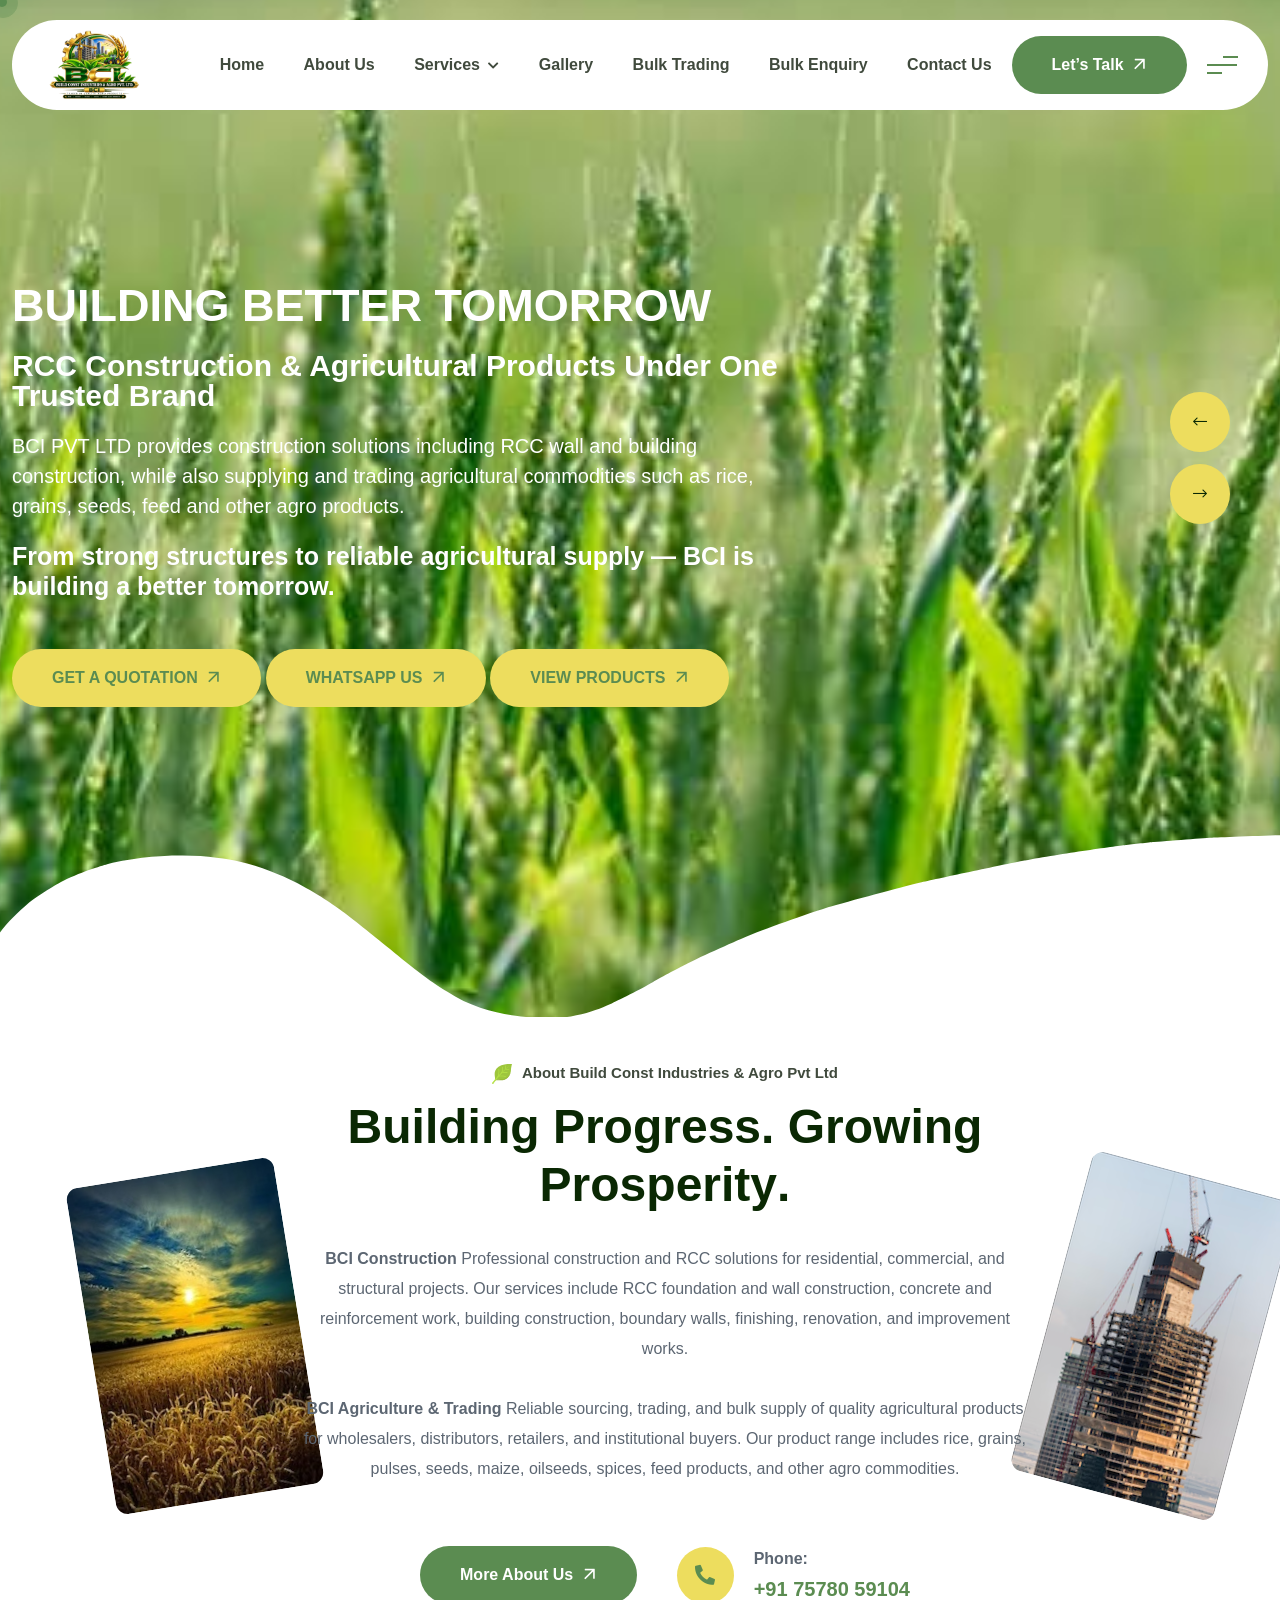
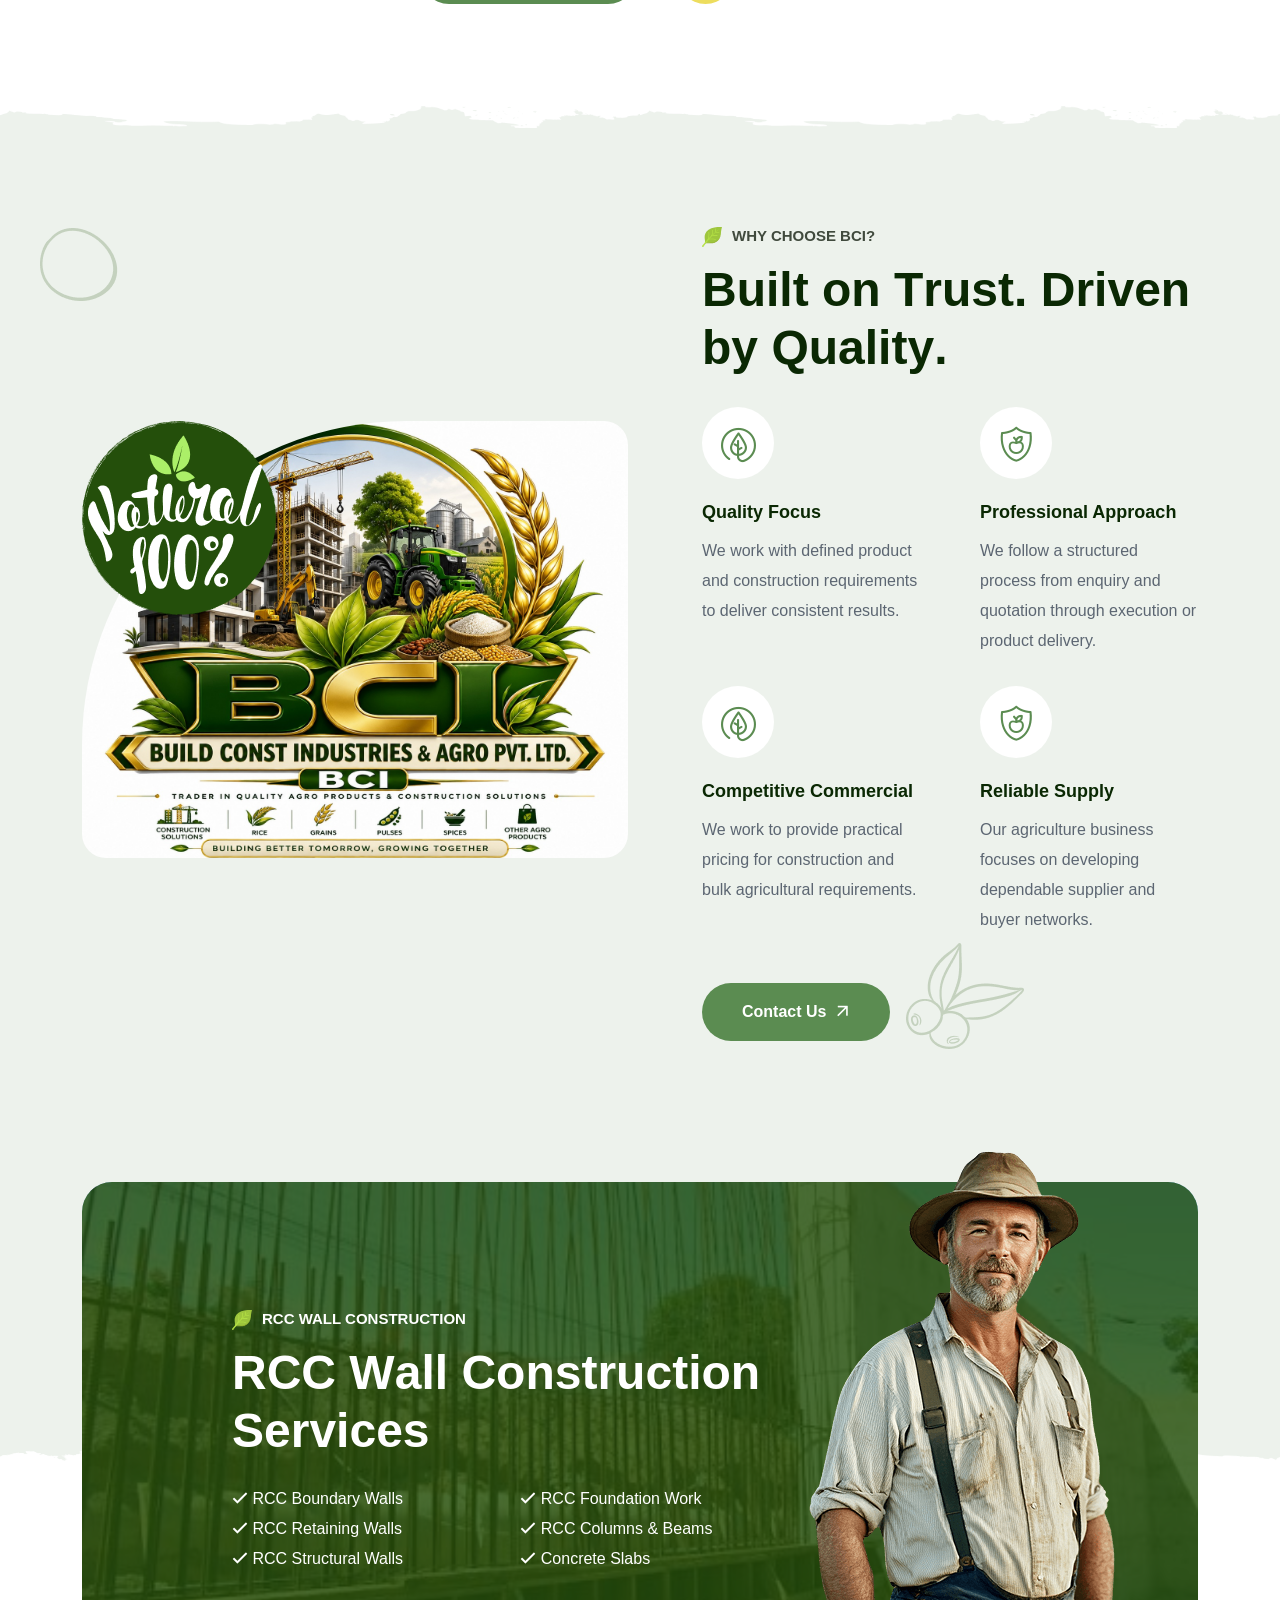
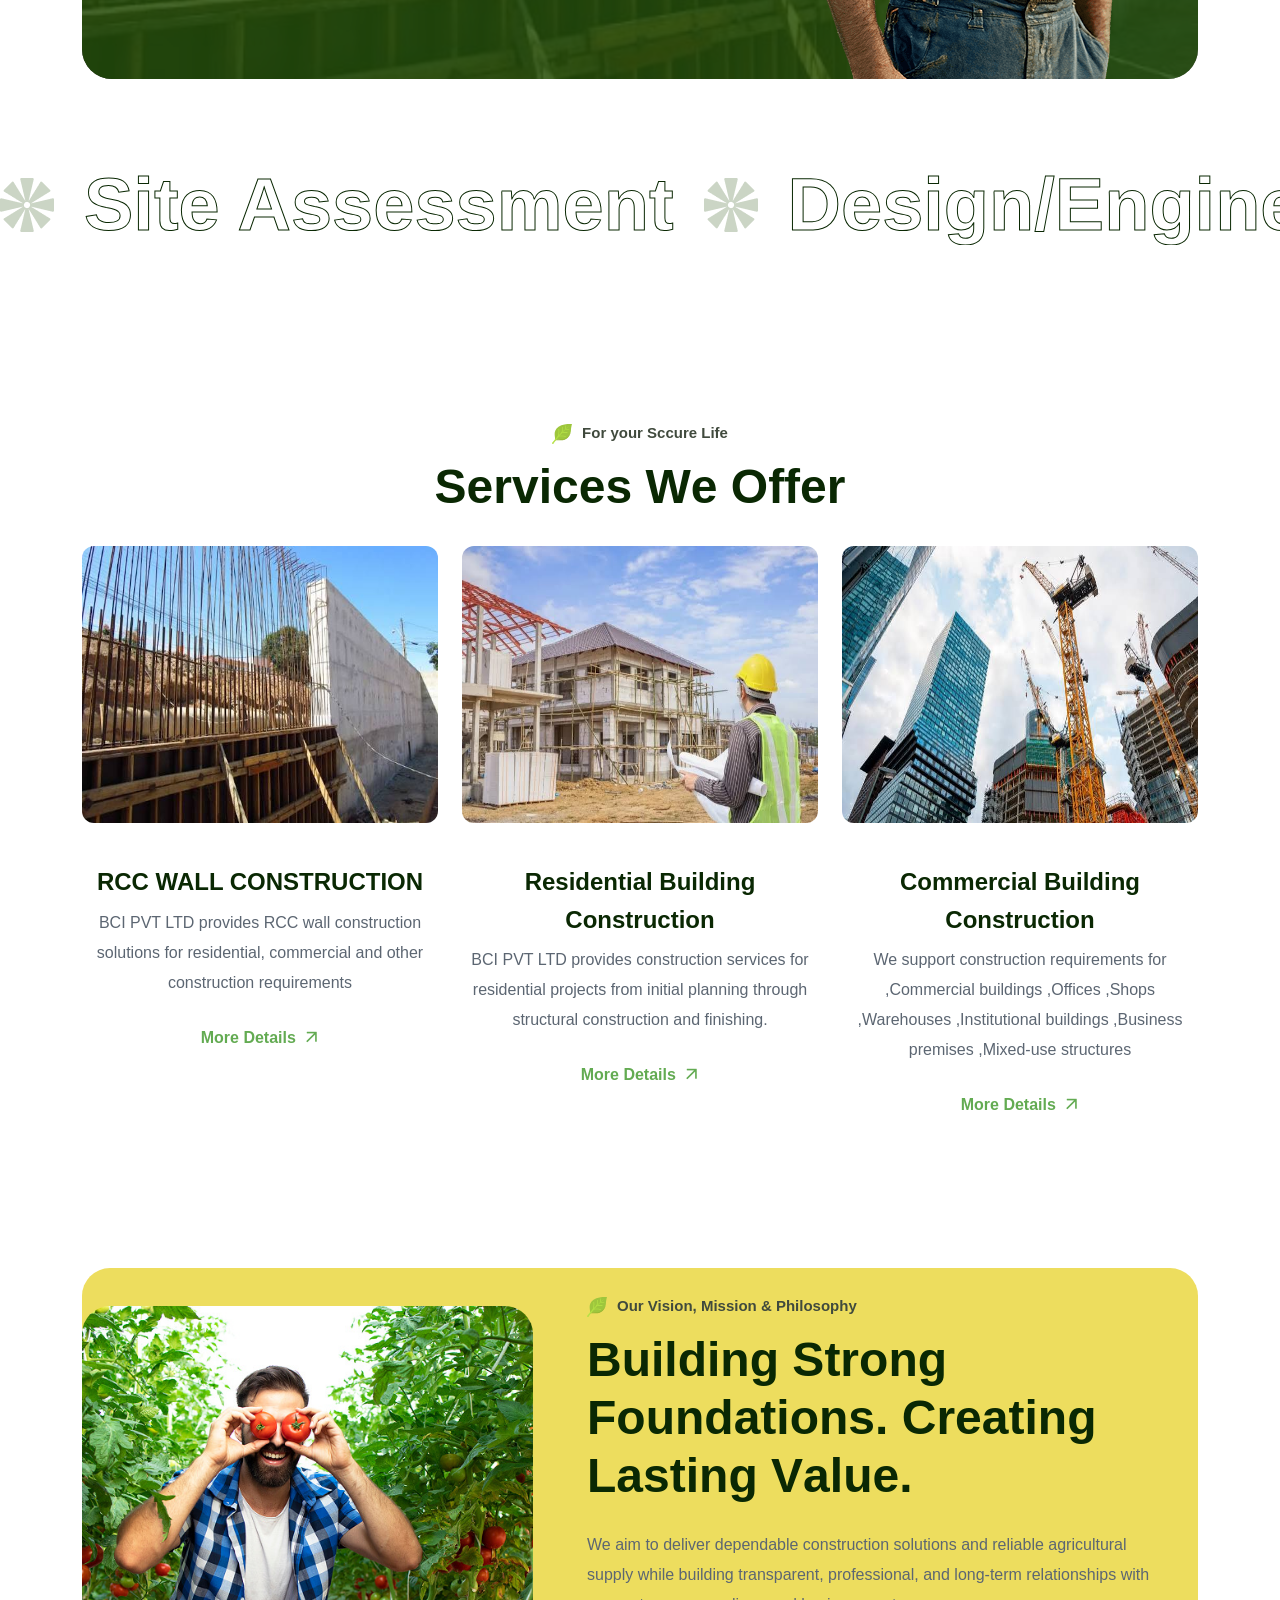
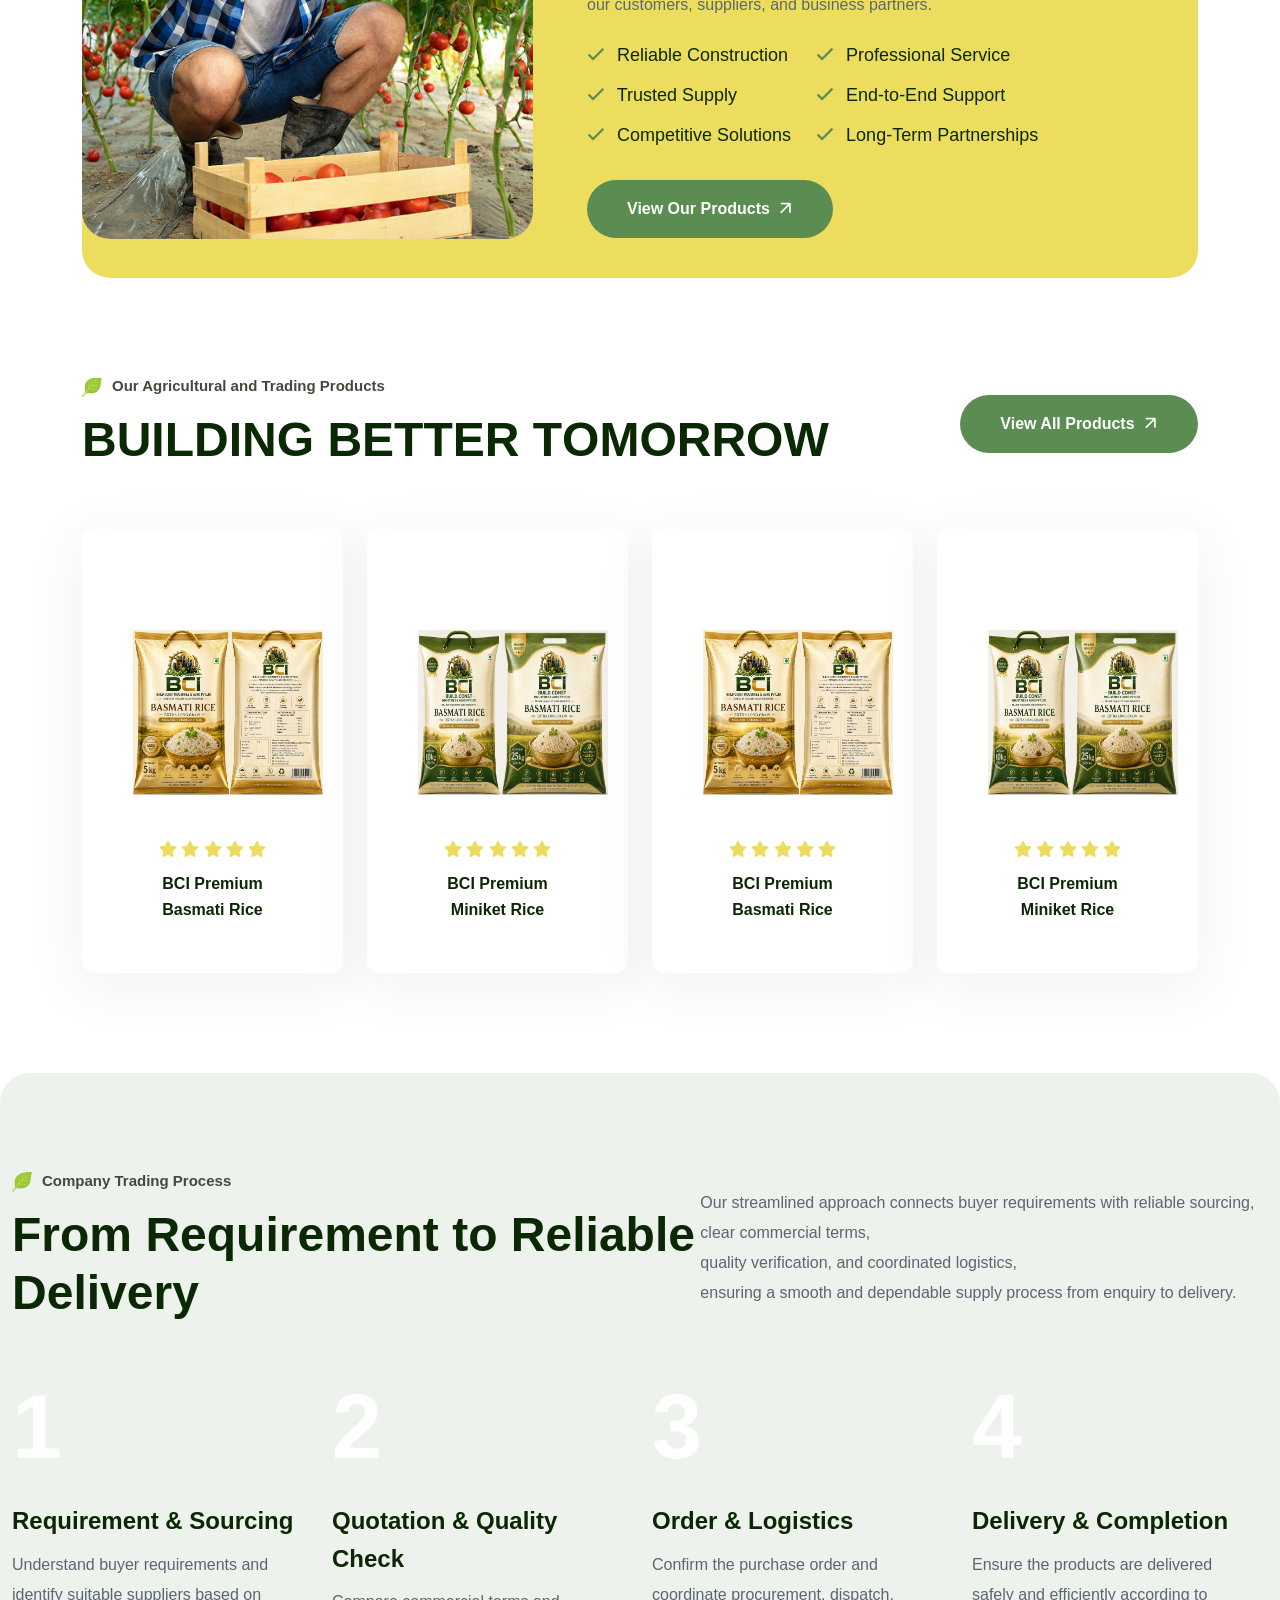
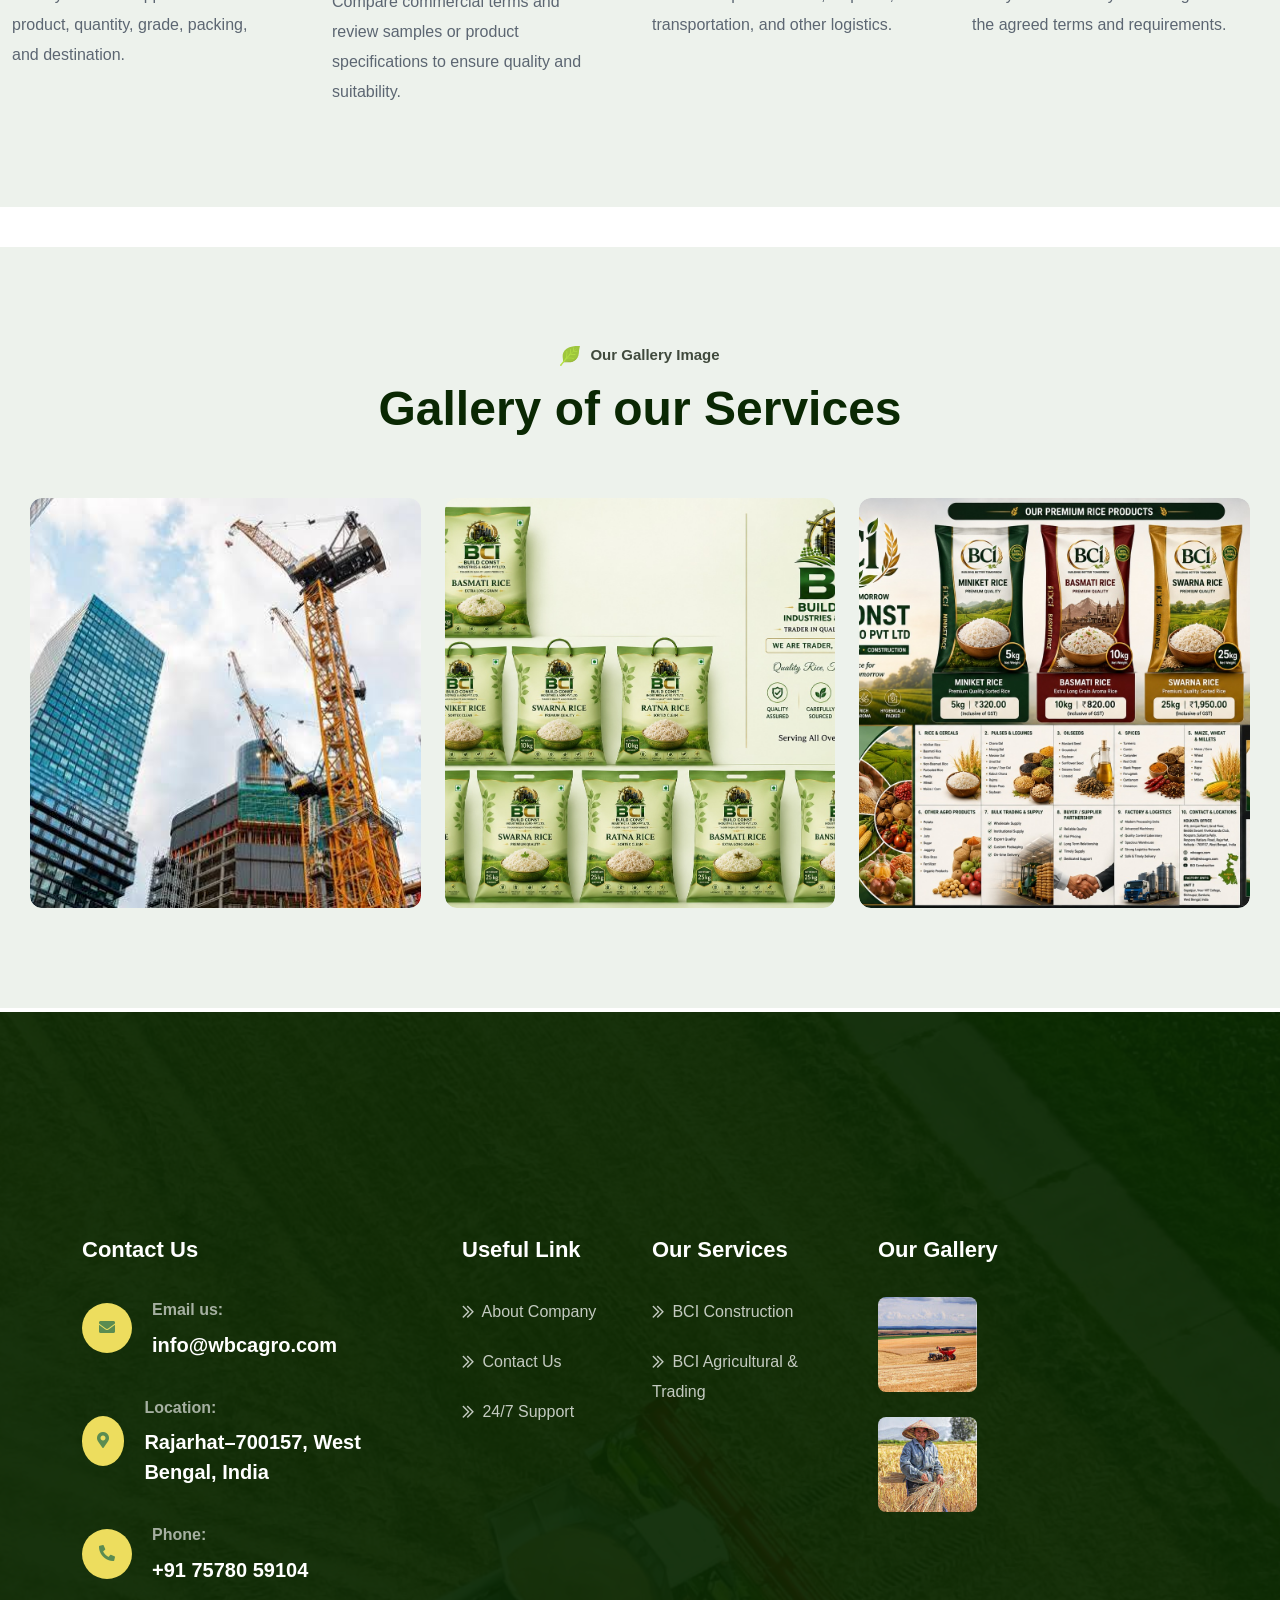
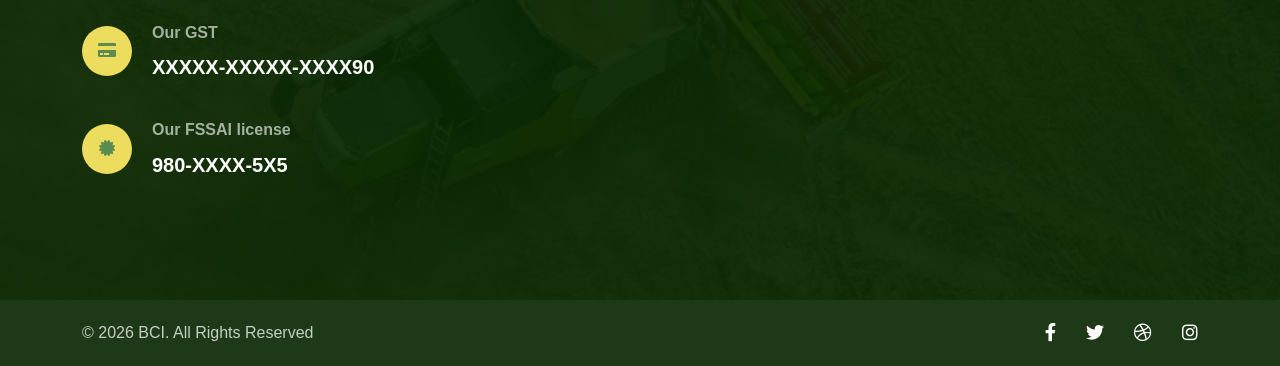
==== commit 0c40505c: "updated" ====
--- a/index.html
+++ b/index.html
@@ -3,16 +3,40 @@
 <!--<< Header Area >>-->
 
 <head>
-    <!-- ========== Meta Tags ========== -->
+    <!-- ========== SEO Meta Tags ========== -->
     <meta charset="UTF-8">
     <meta http-equiv="X-UA-Compatible" content="IE=edge">
     <meta name="viewport" content="width=device-width, initial-scale=1">
-    <meta name="author" content="modinatheme">
-    <meta name="description" content="Agron - Agriculture & Organic Farm HTML Template">
+
+    <title>BCI | Construction, Agriculture & Trading Company</title>
+
+    <meta name="description" content="Build Const Industries & Agro Pvt. Ltd. provides professional construction solutions and agricultural product sourcing, trading and bulk supply across West Bengal and India.">
+
+    <meta name="author" content="Build Const Industries & Agro Pvt. Ltd.">
+
+    <meta name="robots" content="index, follow">
+
+    <link rel="canonical" href="https://www.wbcagro.com/">
+
+    <!-- ========== Open Graph / Social Sharing ========== -->
+    <meta property="og:type" content="website">
+    <meta property="og:title" content="BCI | Construction, Agriculture & Trading Company">
+    <meta property="og:description" content="Professional construction solutions and reliable agricultural product sourcing, trading and bulk supply for businesses across West Bengal and India.">
+    <meta property="og:url" content="https://www.wbcagro.com/">
+    <meta property="og:site_name" content="Build Const Industries & Agro Pvt. Ltd.">
+    <meta property="og:image" content="https://www.wbcagro.com/assets/img/og-image.jpg">
+
+    <!-- ========== Twitter / Social Sharing ========== -->
+    <meta name="twitter:card" content="summary_large_image">
+    <meta name="twitter:title" content="BCI | Construction, Agriculture & Trading Company">
+    <meta name="twitter:description" content="Construction solutions and agricultural product sourcing, trading and bulk supply from Build Const Industries & Agro Pvt. Ltd.">
+    <meta name="twitter:image" content="https://www.wbcagro.com/assets/img/og-image.jpg">
+
+
     <!-- ======== Page title ============ -->
-    <title>Agron - Agriculture & Organic Farm HTML Template</title>
+    <title>Build Const Industries & Agro Pvt Ltd </title>
     <!--<< Favicon >>-->
-    <link rel="shortcut icon" href="assets/img/favicon.svg">
+    <link rel="shortcut icon" href="assets/img/logo_bg_removed.png">
     <!--<< Bootstrap min.css >>-->
     <link rel="stylesheet" href="assets/css/bootstrap.min.css">
     <!--<< Font Awesome.css >>-->
@@ -160,6 +184,28 @@
                                     </h4>
                                 </div>
                             </li>
+                            <li>
+                                <div class="icon">
+                                    <i class="fal fa-credit-card"></i>
+                                </div>
+                                <div class="content">
+                                    <p>Our GST</p>
+                                    <h4>
+                                        XXXXX-XXXXX-XXXX90
+                                    </h4>
+                                </div>
+                            </li>
+                            <li>
+                                <div class="icon">
+                                    <i class="fal fa-certificate"></i>
+                                </div>
+                                <div class="content">
+                                    <p>Our FSSAI license</p>
+                                    <h4>
+                                        980-XXXX-5X5
+                                    </h4>
+                                </div>
+                            </li>
                         </ul>
                     </div>
                     <a href="contact.html" class="theme-btn">
@@ -222,6 +268,11 @@
                                             </a>
                                         </li>
                                         <li>
+                                            <a href="Bulk_enquiry.html">
+                                                Bulk Enquiry
+                                            </a>
+                                        </li>
+                                        <li>
                                             <a href="contact.html">
                                                 Contact Us
                                             </a>
@@ -265,7 +316,7 @@
     </div>
 
     <!-- Sidebar Area Here -->
-    <div id="targetElement" class="side_bar slideInRight side_bar_hidden">
+    <!-- <div id="targetElement" class="side_bar slideInRight side_bar_hidden">
         <div class="side_bar_overlay"></div>
         <div class="cart-title mb-50">
             <h4>Shopping cart</h4>
@@ -313,7 +364,7 @@
             </div>
         </div>
         <button id="closeButton" class="x-mark-icon"><i class="fas fa-times"></i></button>
-    </div>
+    </div> -->
 
 
     <!-- Hero Section Start -->
@@ -340,7 +391,7 @@
                 <div class="swiper-slide">
                     <div class="hero-height">
                         <div class="hero-bg bg-cover"
-                            style="background-image: url('assets/img/home-2/hero/hero-bg.jpg');"></div>
+                            style="background-image: url('assets/img/client-provited/agri-hero.jpeg');"></div>
                         <div class="container">
                             <div class="row">
                                 <div class="col-lg-12">
@@ -380,7 +431,7 @@
                 <div class="swiper-slide">
                     <div class="hero-height">
                         <div class="hero-bg bg-cover"
-                            style="background-image: url('assets/img/home-2/hero/hero-bg2.jpg');"></div>
+                            style="background-image: url('assets/img/client-provited/constructions-hero.jpeg');"></div>
                         <div class="container">
                             <div class="row">
                                 <div class="col-lg-12">
@@ -433,7 +484,7 @@
             <div class="row g-4 align-items-center g-4">
                 <div class="col-xl-2">
                     <div class="left-image wow fadeInUp" data-wow-delay=".3s">
-                        <img src="assets/img/home-2/about/about-01.jpg" alt="img">
+                        <img src="assets/img/client-provited/agri-sort.jpg" alt="img">
                     </div>
                 </div>
                 <div class="col-xl-8">
@@ -455,34 +506,8 @@
                             Our product range includes rice, grains, pulses, seeds, maize, oilseeds, spices, feed
                             products, and other agro commodities.
                         </p>
-                        <!-- <div class="progress-wrap">
-                            <div class="pro-items wow fadeInUp" data-wow-delay=".4s">
-                                <div class="pro-head">
-                                    <h6 class="title">
-                                        BCI CONSTRUCTION
-                                    </h6>
-                                    <span class="point">
-                                        99%
-                                    </span>
-                                </div>
-                                <div class="progress">
-                                    <div class="progress-value"></div>
-                                </div>
-                            </div>
-                            <div class="pro-items wow fadeInUp" data-wow-delay=".6s">
-                                <div class="pro-head">
-                                    <h6 class="title">
-                                        BCI AGRICULTURE & TRADING
-                                    </h6>
-                                    <span class="point">
-                                        90%
-                                    </span>
-                                </div>
-                                <div class="progress color-2">
-                                    <div class="progress-value style-two"></div>
-                                </div>
-                            </div>
-                        </div> -->
+                        
+                            
                         <div class="about-bottom-area wow fadeInUp" data-wow-delay=".8s">
                             <a href="about.html" class="theme-btn">
                                 More About Us <i class="far fa-arrow-right"></i>
@@ -501,7 +526,7 @@
                 </div>
                 <div class="col-xl-2">
                     <div class="right-image wow fadeInUp" data-wow-delay=".5s">
-                        <img src="assets/img/home-2/about/about-02.jpg" alt="img">
+                        <img src="assets/img/client-provited/cons-sort.png" alt="img">
                     </div>
                 </div>
             </div>
@@ -526,8 +551,8 @@
                 <div class="row align-items-center g-4">
                     <div class="col-lg-6 wow fadeInUp" data-wow-delay=".3s">
                         <div class="choose-us-image-items">
-                            <img src="assets/img/home-3/choose-us/choose-01.jpg" alt="img">
-                            <div class="award-box-area">
+                            <img src="assets/img/client-provited/bci logo.jpeg" alt="img">
+                            <!-- <div class="award-box-area">
                                 <div class="top-items">
                                     <div class="award-icon">
                                         <img src="assets/img/home-3/choose-us/award-icon.svg" alt="img">
@@ -535,9 +560,9 @@
                                     <h4>We’re a award wining company</h4>
                                 </div>
                                 <p>
-                                    Amet, porro, qui dolor ipsum quia dolor sit amet.
+                                    Reliable Construction | Professional Service | Trusted Supply | End-to-End Support
                                 </p>
-                            </div>
+                            </div> -->
                             <div class="treat-image">
                                 <img src="assets/img/home-3/choose-us/teat-shape.png" alt="img">
                             </div>
@@ -641,7 +666,7 @@
             <img src="assets/img/home-1/service/bottom-shape.png" alt="img">
         </div>
         <div class="container">
-            <div class="cta-wrapper bg-cover" style="background-image: url('assets/img/home-1/cta/cta-bg.jpg');">
+            <div class="cta-wrapper bg-cover" style="background-image: url('assets/img/client-provited/rcc-wall.jpeg');">
                 <div class="row align-items-center g-4">
                     <div class="col-lg-8 wow fadeInUp" data-wow-delay=".3s">
                         <div class="cta-content">
@@ -850,7 +875,7 @@
                     <div class="col-xl-4 col-lg-6 col-md-6 wow fadeInUp" data-wow-delay=".3s">
                         <div class="news-box-items mt-0">
                             <div class="news-image">
-                                <img src="assets/img/home-1/news/news-01.jpg" alt="img">
+                                <img src="assets/img/client-provited/rcc-wall.jpeg" alt="img">
                                 <!-- <div class="post-date">
                                     <h4>23</h4>
                                     <p>JAN</p>
@@ -869,7 +894,7 @@
                     <div class="col-xl-4 col-lg-6 col-md-6 wow fadeInUp" data-wow-delay=".5s">
                         <div class="news-box-items mt-0">
                             <div class="news-image">
-                                <img src="assets/img/home-1/news/news-02.jpg" alt="img">
+                                <img src="assets/img/client-provited/Residential-Building-Construction.jpeg" alt="img">
                                 <!-- <div class="post-date">
                                     <h4>30</h4>
                                     <p>JAN</p>
@@ -888,7 +913,7 @@
                     <div class="col-xl-4 col-lg-6 col-md-6 wow fadeInUp" data-wow-delay=".7s">
                         <div class="news-box-items mt-0">
                             <div class="news-image">
-                                <img src="assets/img/home-1/news/news-03.jpg" alt="img">
+                                <img src="assets/img/client-provited/Commercial Building Construction.jpeg" alt="img">
                                 <!-- <div class="post-date">
                                     <h4>12</h4>
                                     <p>JAN</p>
@@ -1202,9 +1227,9 @@
                     <div class="col-xl-5 wow fadeInUp" data-wow-delay=".3s">
                         <div class="core-feature-left-image">
                             <img src="assets/img/home-4/core-feature/core-01.jpg" alt="img">
-                            <div class="cow-img">
+                            <!-- <div class="cow-img">
                                 <img src="assets/img/home-4/core-feature/core-02.jpg" alt="img">
-                            </div>
+                            </div> -->
                             <div class="top-shape d-none d-xxl-block float-bob-y">
                                 <img src="assets/img/home-4/core-feature/shape-1.png" alt="img">
                             </div>
@@ -1286,9 +1311,9 @@
                     <div class="col-xl-3 col-lg-4 col-md-6 wow fadeInUp" data-wow-delay=".2s">
                         <div class="shop-box-items">
                             <div class="shop-image">
-                                <img src="assets/img/home-1/shop/shop-01.png" alt="img">
-                                <span class="sale-icon">Sale</span>
-                                <span class="discount-icon">45%</span>
+                                <img src="assets/img/client-provited/basmoti rice 2.jpeg" alt="img" style="width: 190px; height: 165px;">
+                                <!-- <span class="sale-icon">Sale</span>
+                                <span class="discount-icon">45%</span> -->
                                 <ul class="shop-icon d-flex justify-content-center align-items-center">
                                    
                                     <li>
@@ -1304,23 +1329,24 @@
                                     <i class="fas fa-star"></i>
                                     <i class="fas fa-star"></i>
                                 </div>
-                                <h5><a href="BCI_agri_trading.html">Natural Carrots</a></h5>
-                                <ul>
+                                <h5><a href="BCI_agri_trading.html">BCI Premium Basmati Rice</a></h5>
+                                <!-- <ul>
                                     <li>
                                         $344
                                     </li>
                                     <li>
                                         <del>$389</del>
                                     </li>
-                                </ul>
-                            </div>
-                        </div>
-                    </div>
+                                </ul> -->
+                            </div>
+                        </div>
+                    </div>
+
                     <div class="col-xl-3 col-lg-4 col-md-6 wow fadeInUp" data-wow-delay=".4s">
                         <div class="shop-box-items">
                             <div class="shop-image">
-                                <img src="assets/img/home-1/shop/shop-02.png" alt="img">
-                                <span class="sale-icon">Sale</span>
+                                <img src="assets/img/client-provited/basmoti rice.jpeg" alt="img" style="width: 190px; height: 165px;">
+                                <!-- <span class="sale-icon">Sale</span> -->
                                 <ul class="shop-icon d-flex justify-content-center align-items-center">
                                   
                                     <li>
@@ -1336,24 +1362,25 @@
                                     <i class="fas fa-star"></i>
                                     <i class="fas fa-star"></i>
                                 </div>
-                                <h5><a href="BCI_agri_trading.html">Organic Sweet Corn</a></h5>
-                                <ul>
+                                <h5><a href="BCI_agri_trading.html">BCI Premium Miniket Rice</a></h5>
+                                <!-- <ul>
                                     <li>
                                         $344
                                     </li>
                                     <li>
                                         <del>$389</del>
                                     </li>
-                                </ul>
-                            </div>
-                        </div>
-                    </div>
-                    <div class="col-xl-3 col-lg-4 col-md-6 wow fadeInUp" data-wow-delay=".6s">
+                                </ul> -->
+                            </div>
+                        </div>
+                    </div>
+
+                    <div class="col-xl-3 col-lg-4 col-md-6 wow fadeInUp" data-wow-delay=".2s">
                         <div class="shop-box-items">
                             <div class="shop-image">
-                                <img src="assets/img/home-1/shop/shop-03.png" alt="img">
-                                <span class="sale-icon">Sale</span>
-                                <span class="discount-icon">56%</span>
+                                <img src="assets/img/client-provited/basmoti rice 2.jpeg" alt="img" style="width: 190px; height: 165px;">
+                                <!-- <span class="sale-icon">Sale</span>
+                                <span class="discount-icon">45%</span> -->
                                 <ul class="shop-icon d-flex justify-content-center align-items-center">
                                    
                                     <li>
@@ -1369,27 +1396,27 @@
                                     <i class="fas fa-star"></i>
                                     <i class="fas fa-star"></i>
                                 </div>
-                                <h5><a href="shop-details.html">Organic Carrot</a></h5>
-                                <ul>
+                                <h5><a href="BCI_agri_trading.html">BCI Premium Basmati Rice</a></h5>
+                                <!-- <ul>
                                     <li>
                                         $344
                                     </li>
                                     <li>
                                         <del>$389</del>
                                     </li>
-                                </ul>
-                            </div>
-                        </div>
-                    </div>
-                    <div class="col-xl-3 col-lg-4 col-md-6 wow fadeInUp" data-wow-delay=".8s">
+                                </ul> -->
+                            </div>
+                        </div>
+                    </div>
+                    <div class="col-xl-3 col-lg-4 col-md-6 wow fadeInUp" data-wow-delay=".4s">
                         <div class="shop-box-items">
                             <div class="shop-image">
-                                <img src="assets/img/home-1/shop/shop-04.png" alt="img">
-                                <span class="sale-icon">Sale</span>
+                                <img src="assets/img/client-provited/basmoti rice.jpeg" alt="img" style="width: 190px; height: 165px;">
+                                <!-- <span class="sale-icon">Sale</span> -->
                                 <ul class="shop-icon d-flex justify-content-center align-items-center">
                                   
                                     <li>
-                                        <a href="shop-details.html"><i class="far fa-eye"></i></a>
+                                        <a href="BCI_agri_trading.html"><i class="far fa-eye"></i></a>
                                     </li>
                                 </ul>
                             </div>
@@ -1401,18 +1428,21 @@
                                     <i class="fas fa-star"></i>
                                     <i class="fas fa-star"></i>
                                 </div>
-                                <h5><a href="shop-details.html">Organic Carrot Zin</a></h5>
-                                <ul>
+                                <h5><a href="BCI_agri_trading.html">BCI Premium Miniket Rice</a></h5>
+                                <!-- <ul>
                                     <li>
                                         $344
                                     </li>
                                     <li>
                                         <del>$389</del>
                                     </li>
-                                </ul>
-                            </div>
-                        </div>
-                    </div>
+                                </ul> -->
+                            </div>
+                        </div>
+                    </div>
+
+                    
+                    
                 </div>
         </div>
     </section>
@@ -1539,9 +1569,9 @@
 
      <!-- Gallery Section Start -->
         <section class="gallery-section section-padding section-bg">
-            <div class="top-shape">
+            <!-- <div class="top-shape">
                 <img src="assets/img/home-1/service/top-shape.png" alt="img">
-            </div>
+            </div> -->
             <div class="container">
                 <div class="section-title text-center">
                     <span class="wow fadeInUp"><img src="assets/img/sub-title.svg" alt="img">Our Gallery Image</span>
@@ -1551,25 +1581,25 @@
             <div class="row">
                 <div class="col-xl-4 col-lg-6 col-md-6 wow fadeInUp">
                     <div class="gallery-image-items">
-                        <img src="assets/img/home-1/gallery/gallery-01.jpg" alt="img">
+                        <img src="assets/img/client-provited/Commercial Building Construction.jpeg" alt="img">
+                        <div class="content">
+                            <p>Gallery</p>
+                            <h3><a href="gallery.html">Eco and Construction</a></h3>
+                        </div>
+                    </div>
+                </div>
+                <div class="col-xl-4 col-lg-6 col-md-6 wow fadeInUp" data-wow-delay=".2s">
+                    <div class="gallery-image-items">
+                        <img src="assets/img/client-provited/all rice.jpeg" alt="img">
                         <div class="content">
                             <p>Gallery</p>
                             <h3><a href="gallery.html">Eco and Agriculture</a></h3>
                         </div>
                     </div>
                 </div>
-                <div class="col-xl-4 col-lg-6 col-md-6 wow fadeInUp" data-wow-delay=".2s">
-                    <div class="gallery-image-items">
-                        <img src="assets/img/home-1/gallery/gallery-02.jpg" alt="img">
-                        <div class="content">
-                            <p>Gallery</p>
-                            <h3><a href="gallery.html">Eco and Agriculture</a></h3>
-                        </div>
-                    </div>
-                </div>
                 <div class="col-xl-4 col-lg-6 col-md-6 wow fadeInUp" data-wow-delay=".4s">
                     <div class="gallery-image-items">
-                        <img src="assets/img/home-1/gallery/gallery-03.jpg" alt="img">
+                        <img src="assets/img/client-provited/all rice 2.jpeg" alt="img">
                         <div class="content">
                             <p>Gallery</p>
                             <h3><a href="gallery.html">Eco and Agriculture</a></h3>
@@ -1645,6 +1675,24 @@
                                     <div class="content">
                                         <h5>Phone:</h5>
                                         <p><a href="tel:+917578059104">+91 75780 59104</a></p>
+                                    </div>
+                                </li>
+                                <li>
+                                    <div class="icon">
+                                        <i class="fas fa-credit-card"></i>
+                                    </div>
+                                    <div class="content">
+                                        <h5>Our GST</h5>
+                                        <p><a href="#">XXXXX-XXXXX-XXXX90</a></p>
+                                    </div>
+                                </li>
+                                <li>
+                                    <div class="icon">
+                                        <i class="fas fa-certificate"></i>
+                                    </div>
+                                    <div class="content">
+                                        <h5>Our FSSAI license</h5>
+                                        <p><a href="#">980-XXXX-5X5</a></p>
                                     </div>
                                 </li>
                             </ul>
--- a/assets/css/main.css
+++ b/assets/css/main.css
@@ -3843,7 +3843,7 @@
 .hero-2 .hero-content h1 {
   color: var(--white);
   text-transform: uppercase;
-  margin-top: 80px;
+  /* margin-top: 80px; */
   font-size: 45px;
   font-weight: 800;
 }
@@ -5107,7 +5107,7 @@
 .choose-us-wrapper-3 .choose-us-image-items.white-style::before {
   background-color: var(--white);
 }
-.choose-us-wrapper-3 .choose-us-image-items::before {
+/* .choose-us-wrapper-3 .choose-us-image-items::before {
   width: 317px;
   height: 244px;
   bottom: 0;
@@ -5124,7 +5124,7 @@
     width: 290px;
     height: 220px;
   }
-}
+} */
 .choose-us-wrapper-3 .choose-us-image-items img {
   width: 100%;
   height: 100%;
@@ -6793,8 +6793,8 @@
   }
 }
 .about-wrapper-2 .left-image img {
-  width: 100%;
-  height: 100%;
+  width: 210px;
+  height: 330px;
   transform: rotate(-9.204deg);
   border-radius: 12px;
 }
@@ -6965,8 +6965,8 @@
   }
 }
 .about-wrapper-2 .right-image img {
-  width: 100%;
-  height: 100%;
+  width: 210px;
+  height: 330px;
   transform: rotate(15deg);
   border-radius: 12px;
 }
@@ -12811,7 +12811,7 @@
 }
 .news-box-items .news-image img {
   width: 100%;
-  height: 100%;
+  height: 277px;
   border-radius: 12px;
 }
 .news-box-items .news-image .post-date {
@@ -14653,7 +14653,7 @@
   background: var(--white);
   box-shadow: 0px 11px 50px 11px rgba(1, 53, 102, 0.05);
   border-radius: 12px;
-  padding: 40px;
+  padding: 30px;
   position: relative;
 }
 @media (max-width: 1199px) {
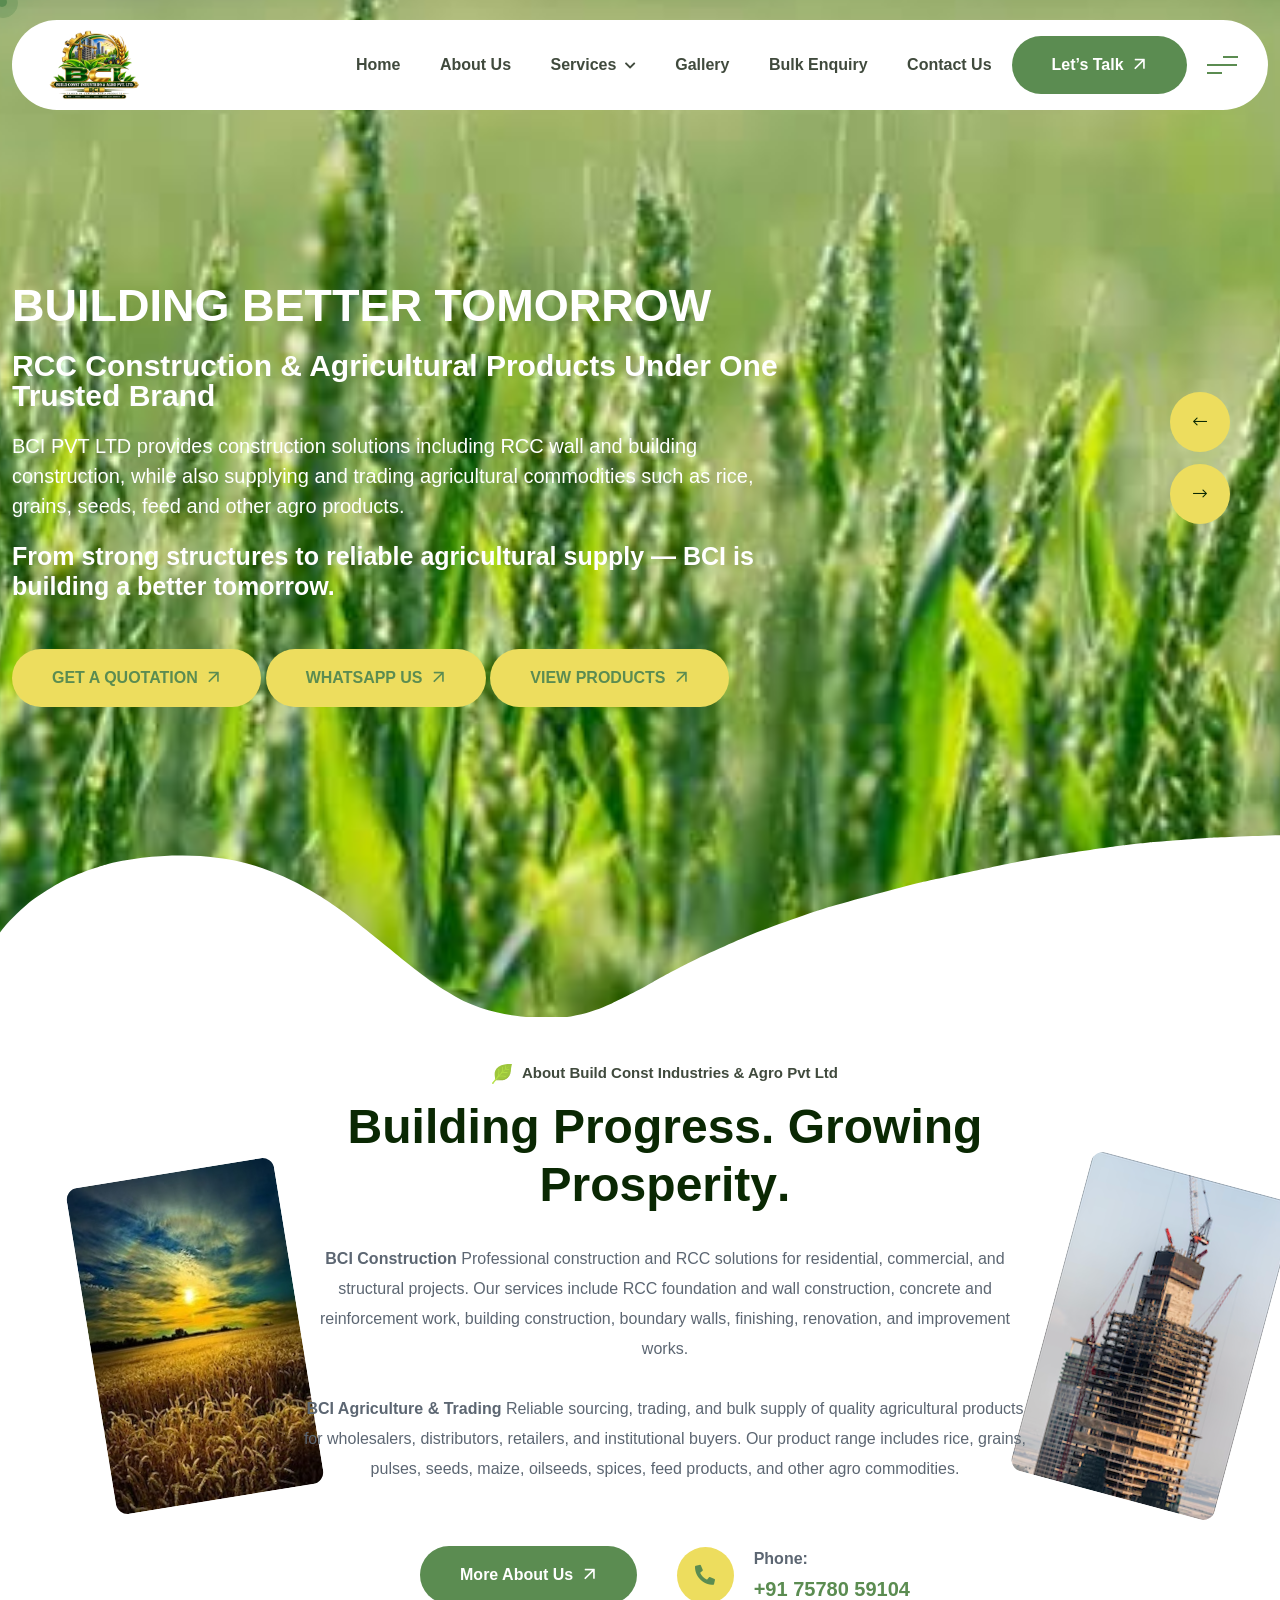
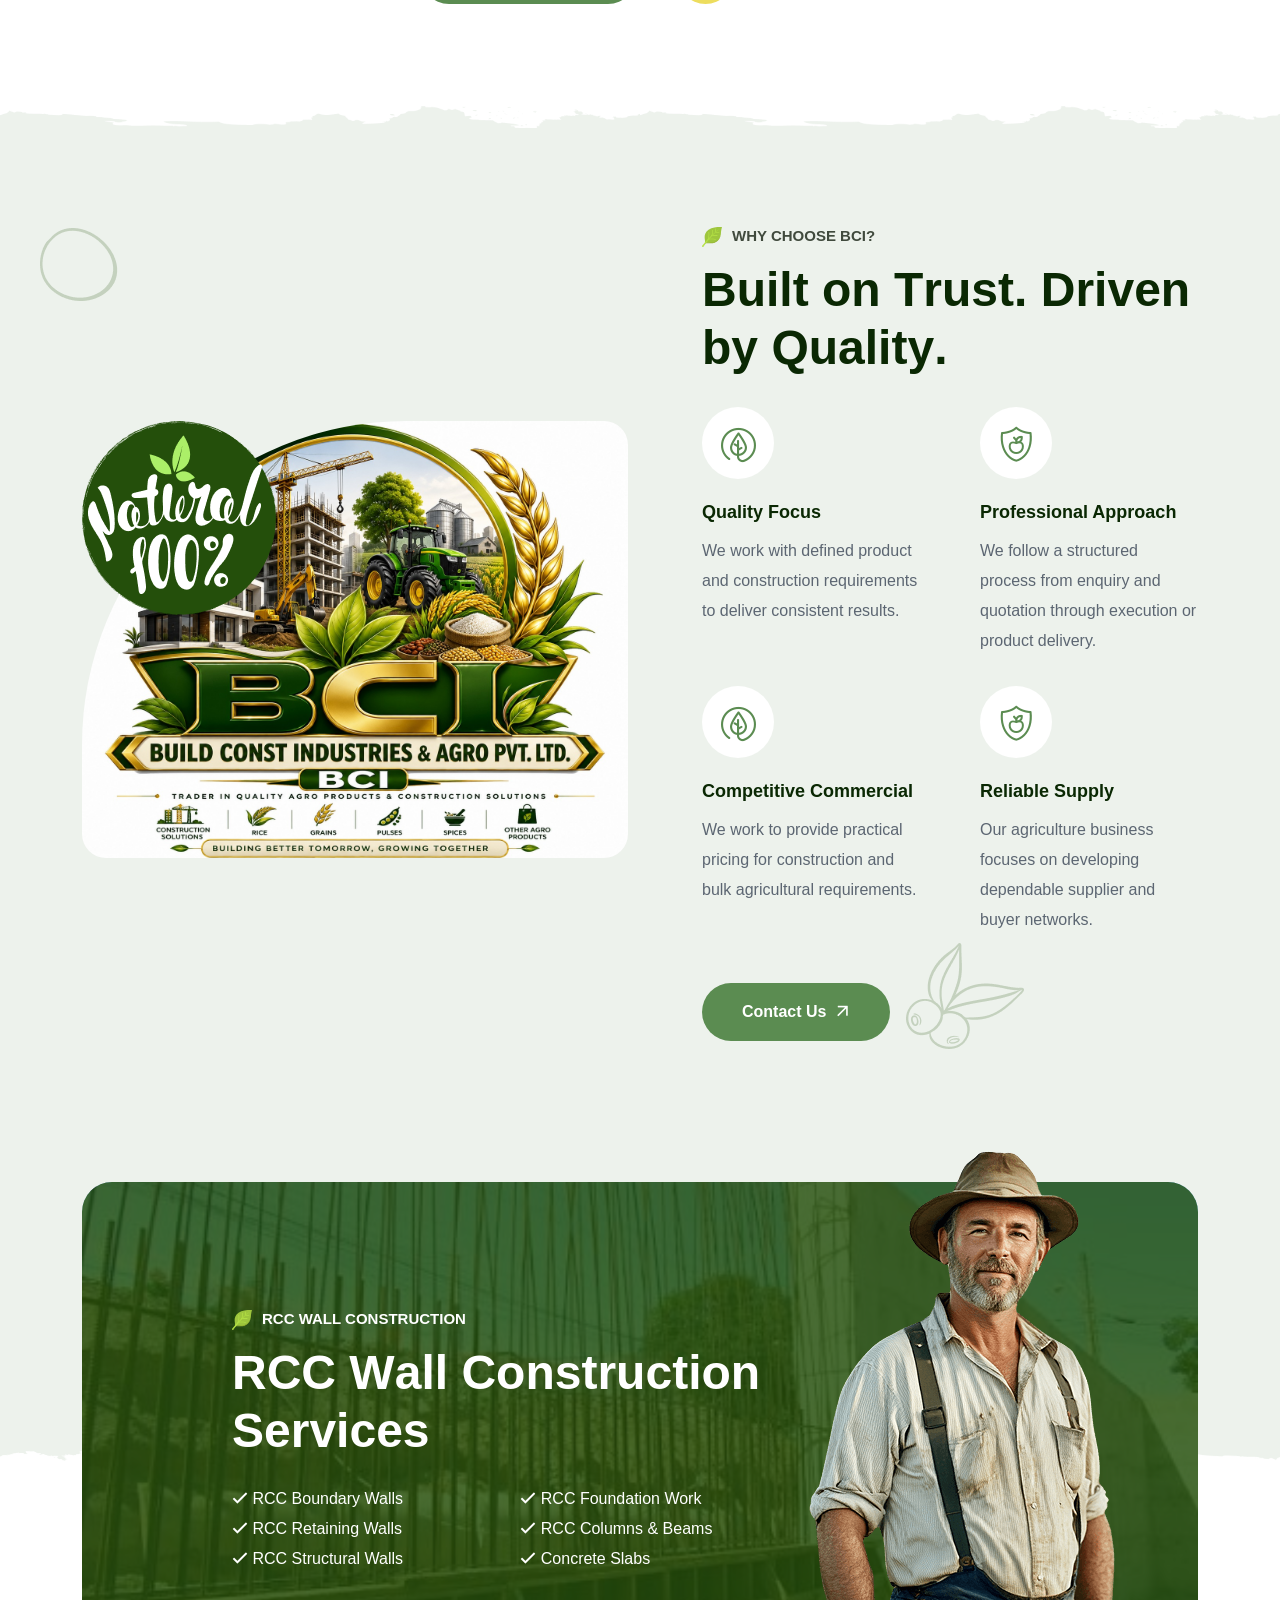
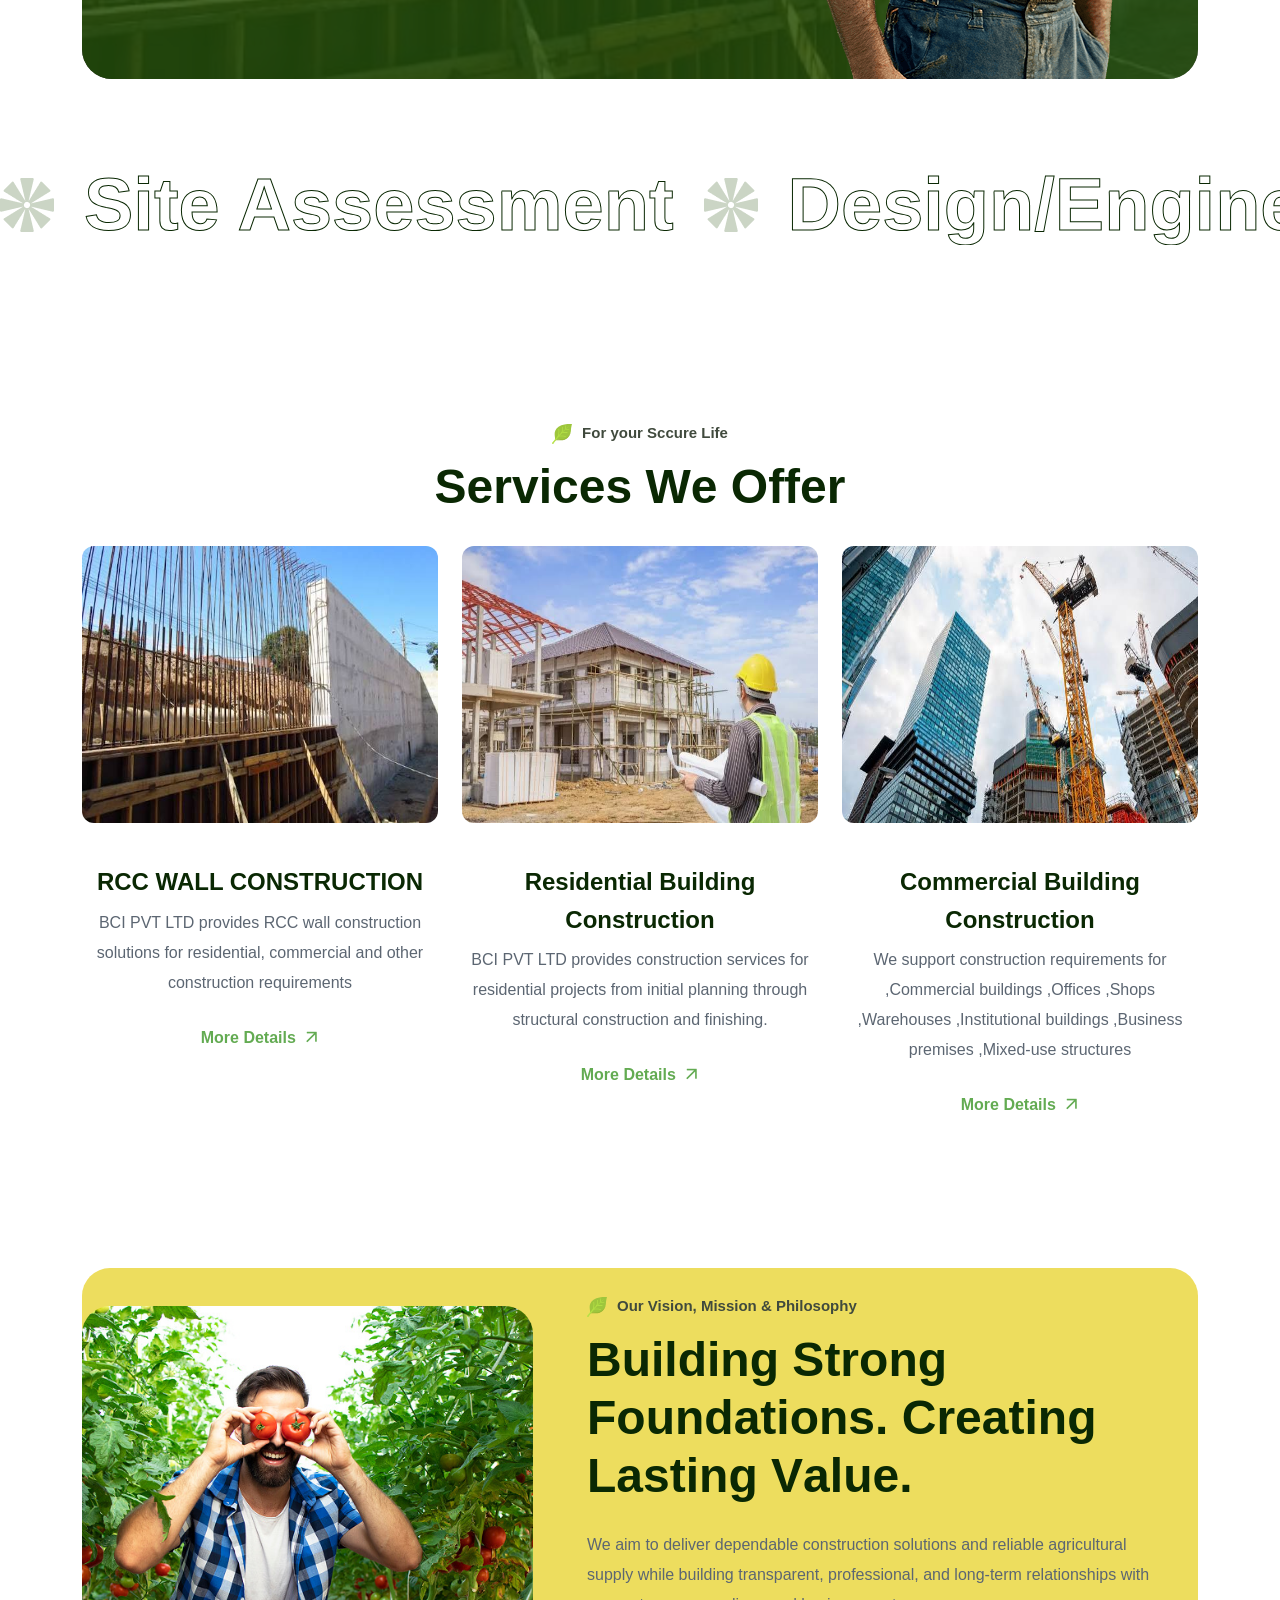
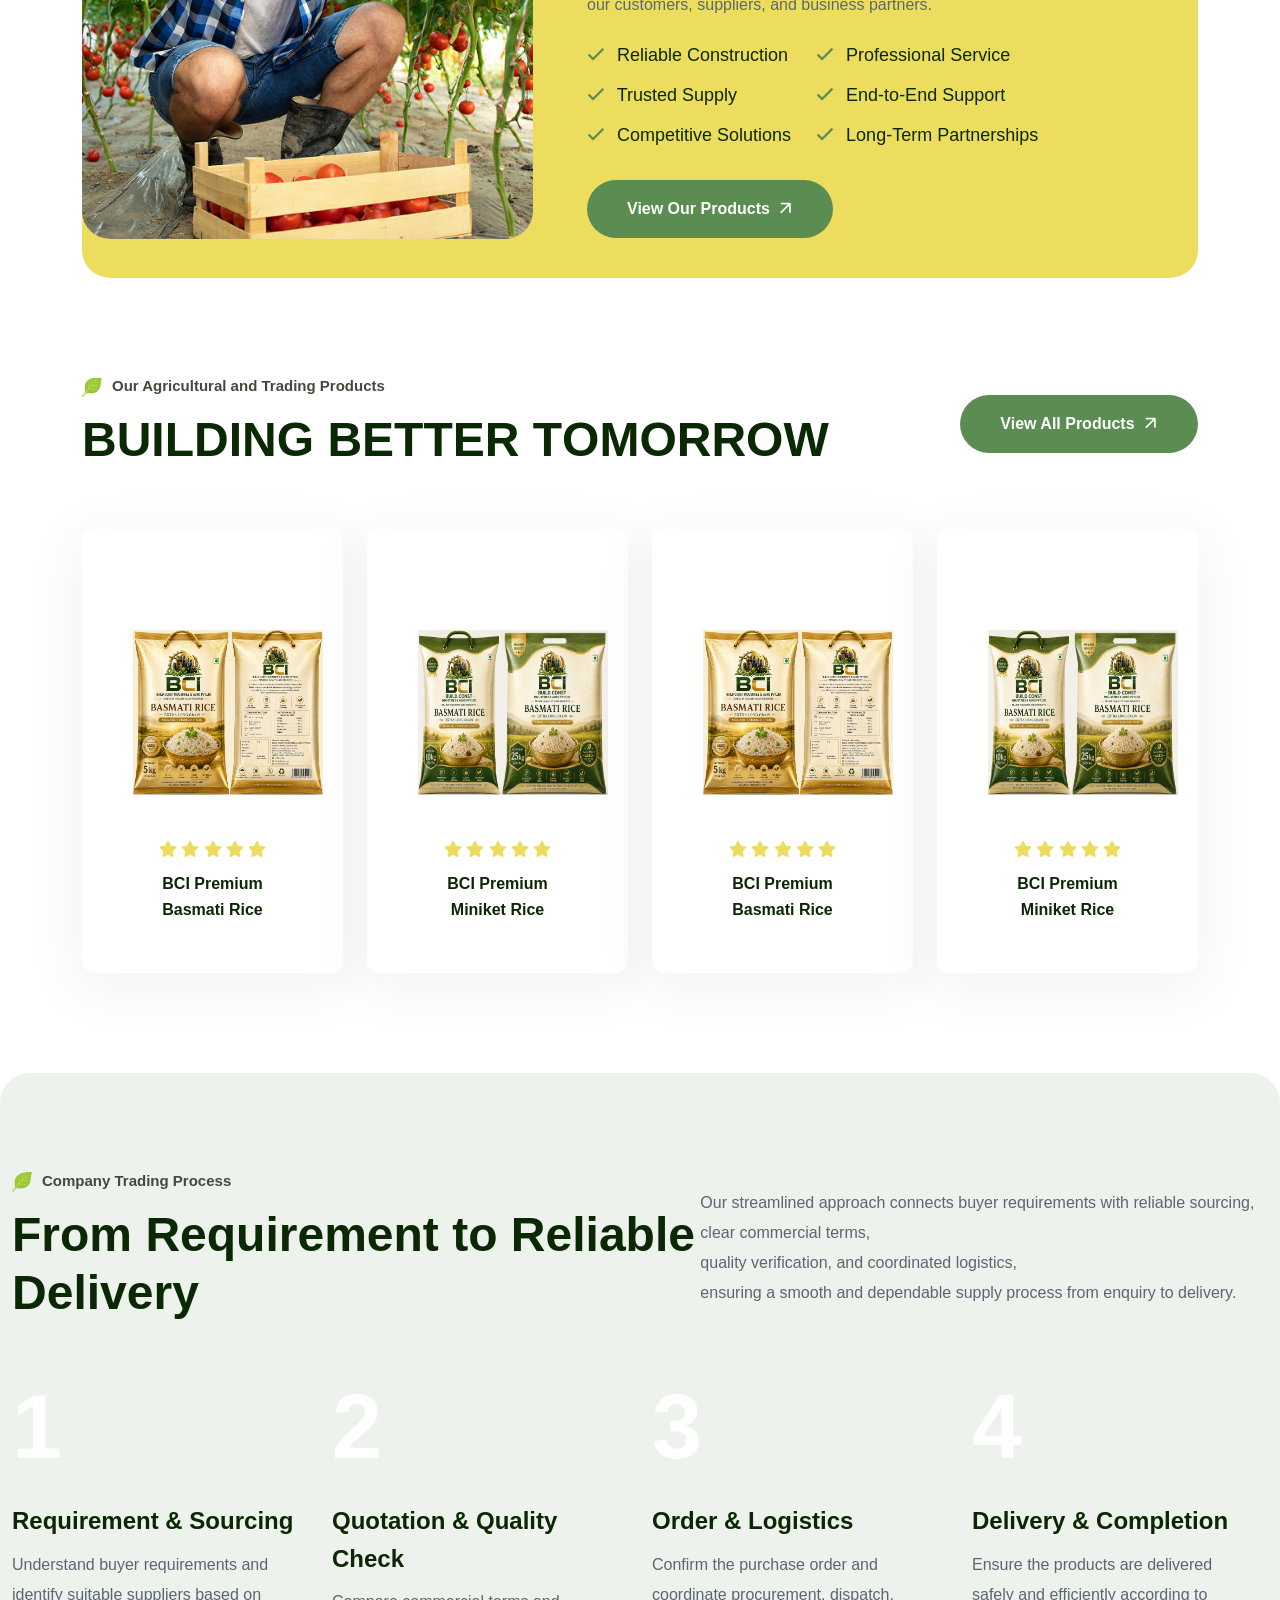
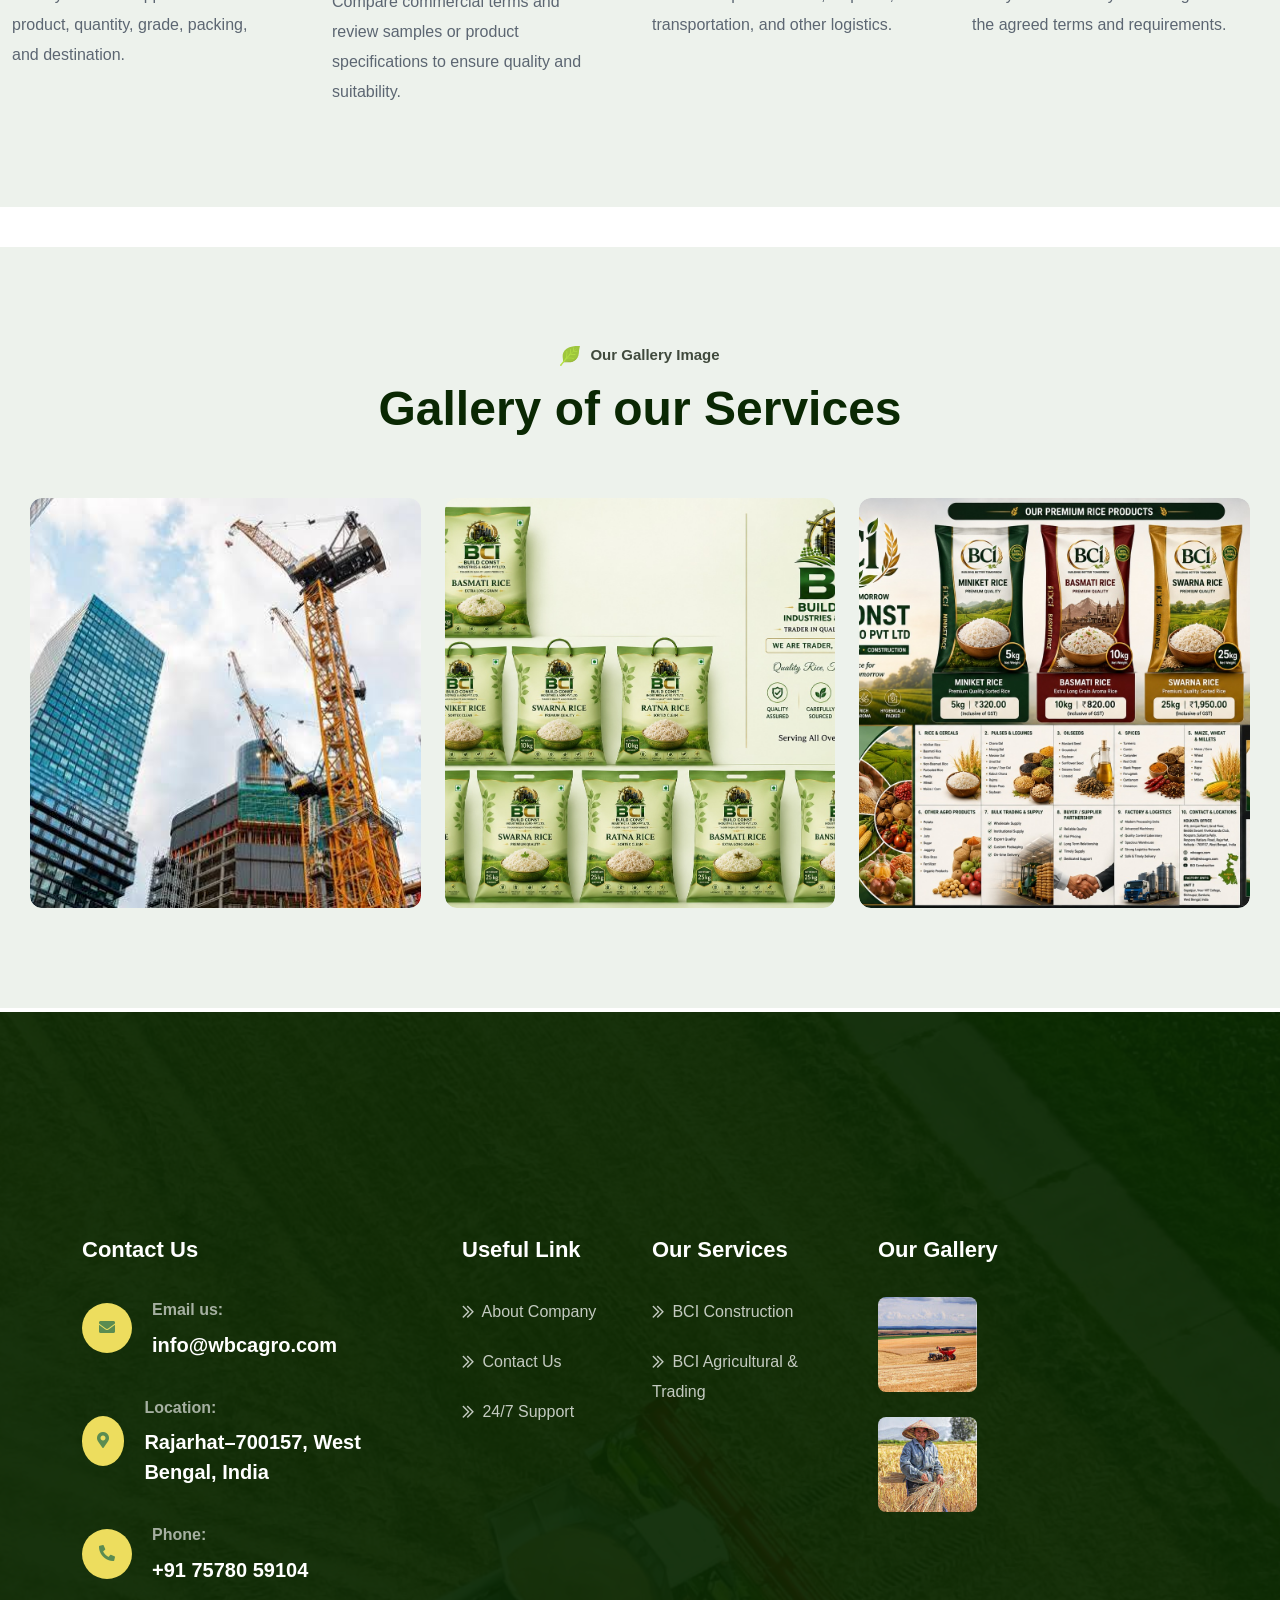
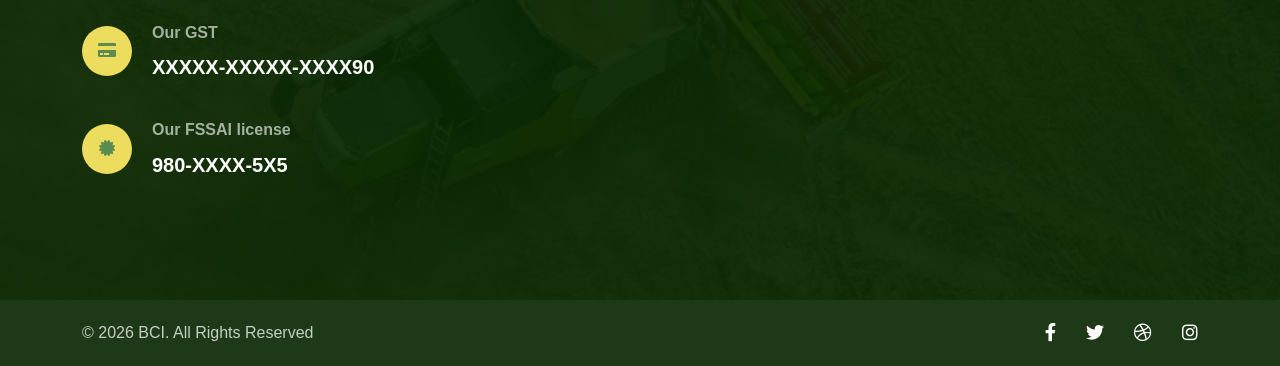
==== commit 305e9cd6: "Update index.html" ====
--- a/index.html
+++ b/index.html
@@ -262,11 +262,11 @@
                                                 Gallery
                                             </a>
                                         </li>
-                                        <li>
+                                        <!-- <li>
                                             <a href="Bulk_trading.html">
                                                 Bulk Trading
                                             </a>
-                                        </li>
+                                        </li> -->
                                         <li>
                                             <a href="Bulk_enquiry.html">
                                                 Bulk Enquiry
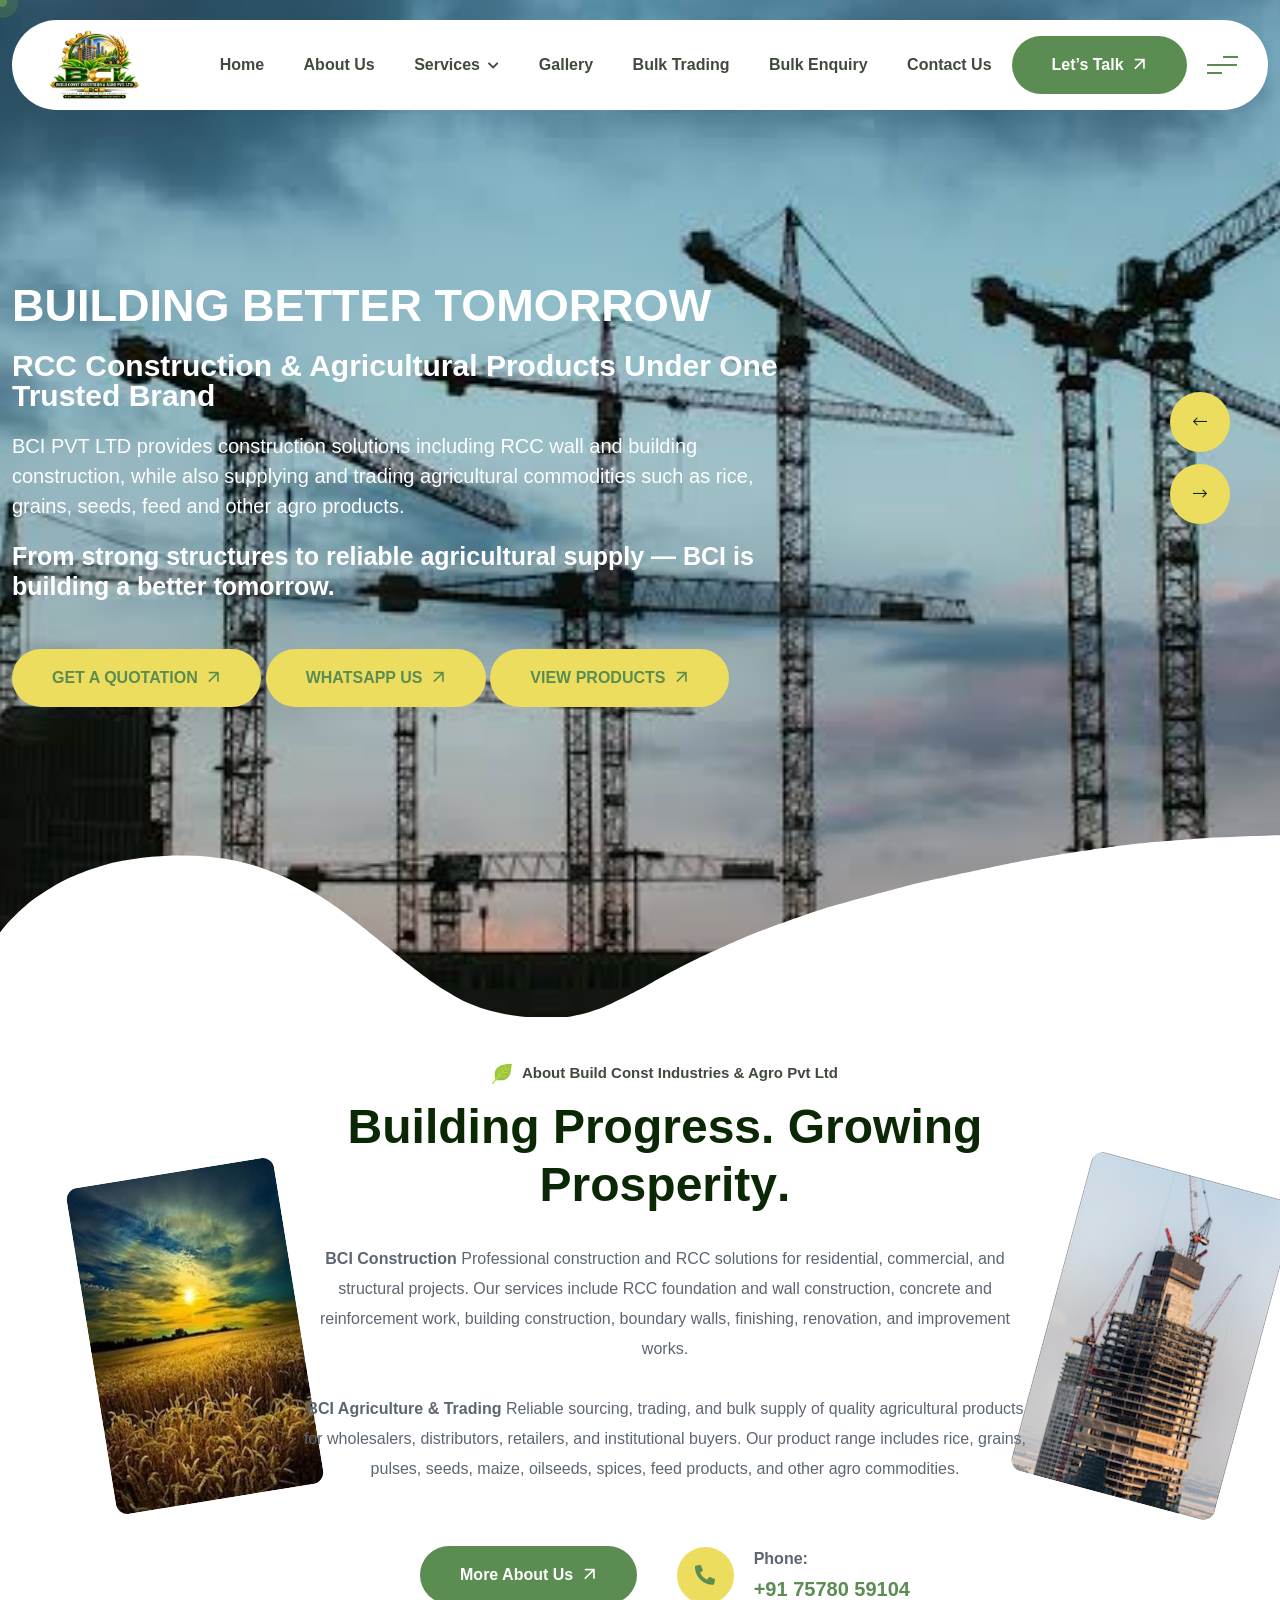
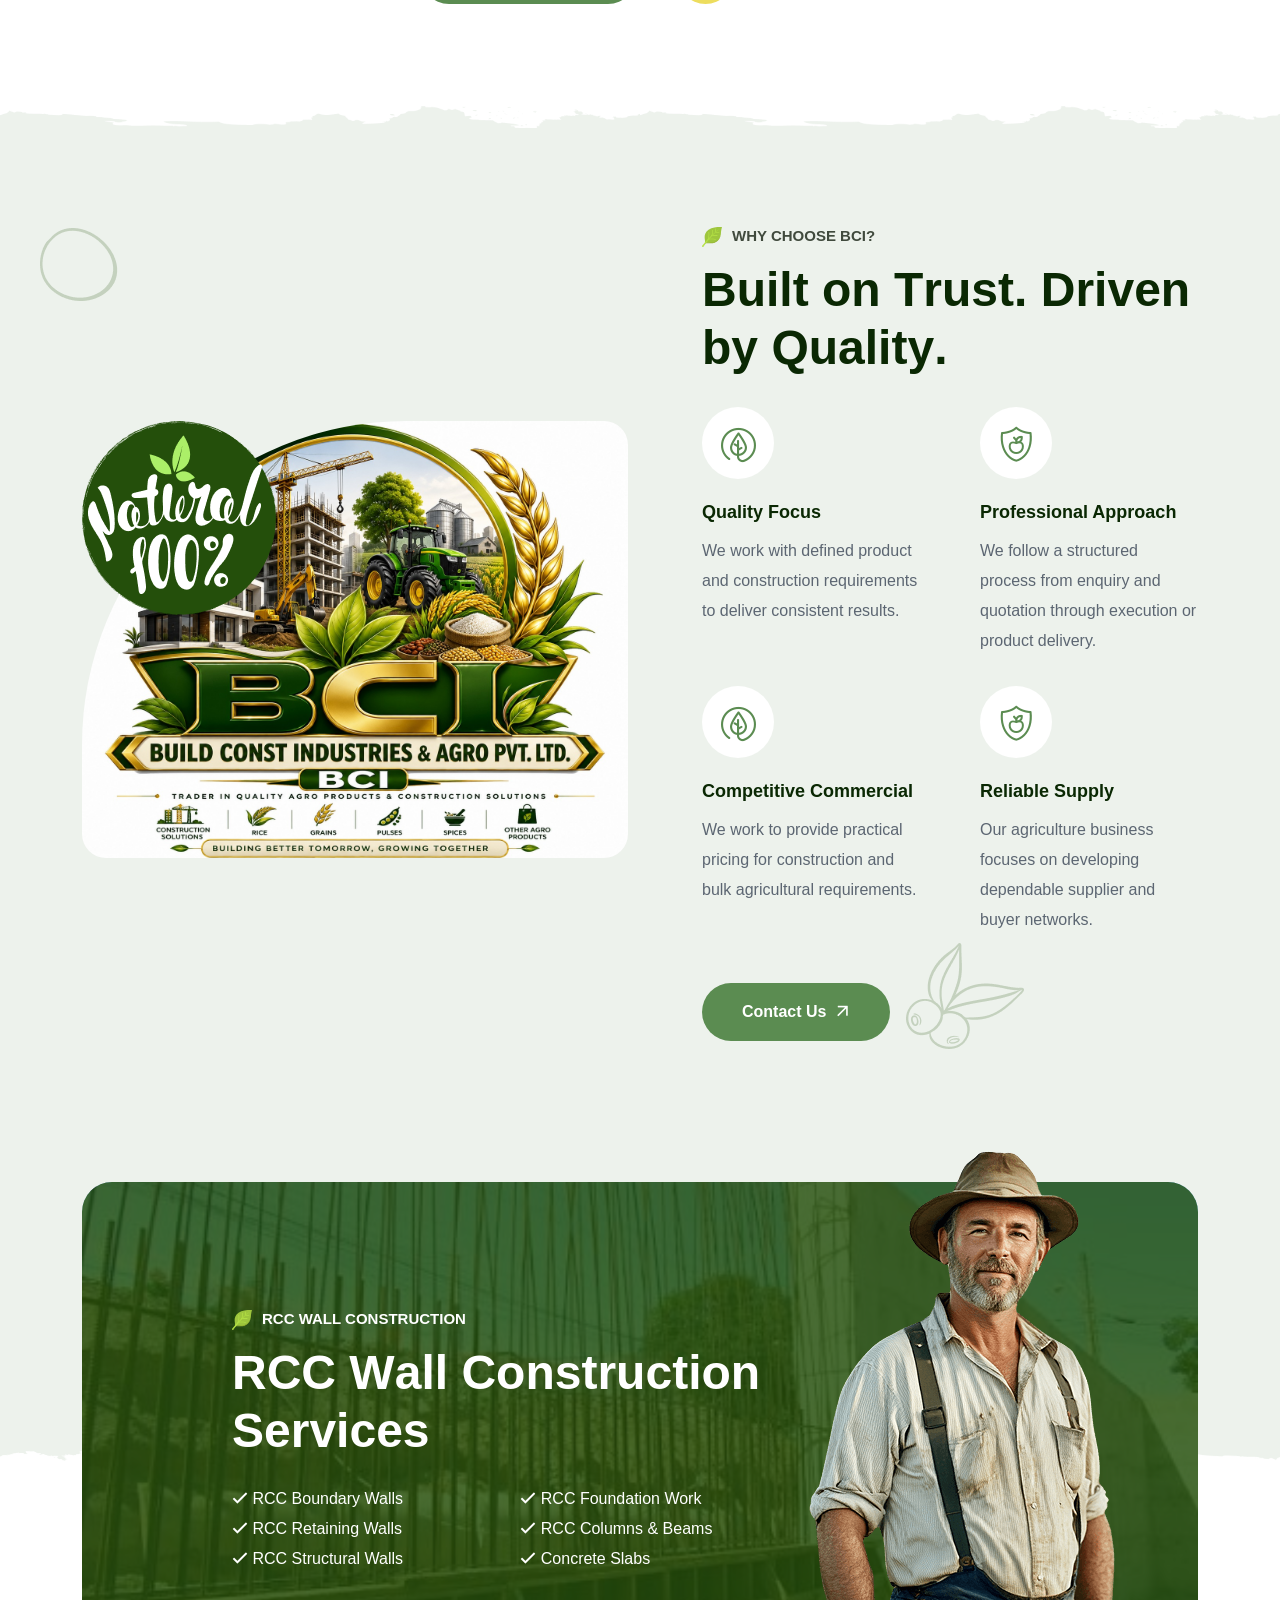
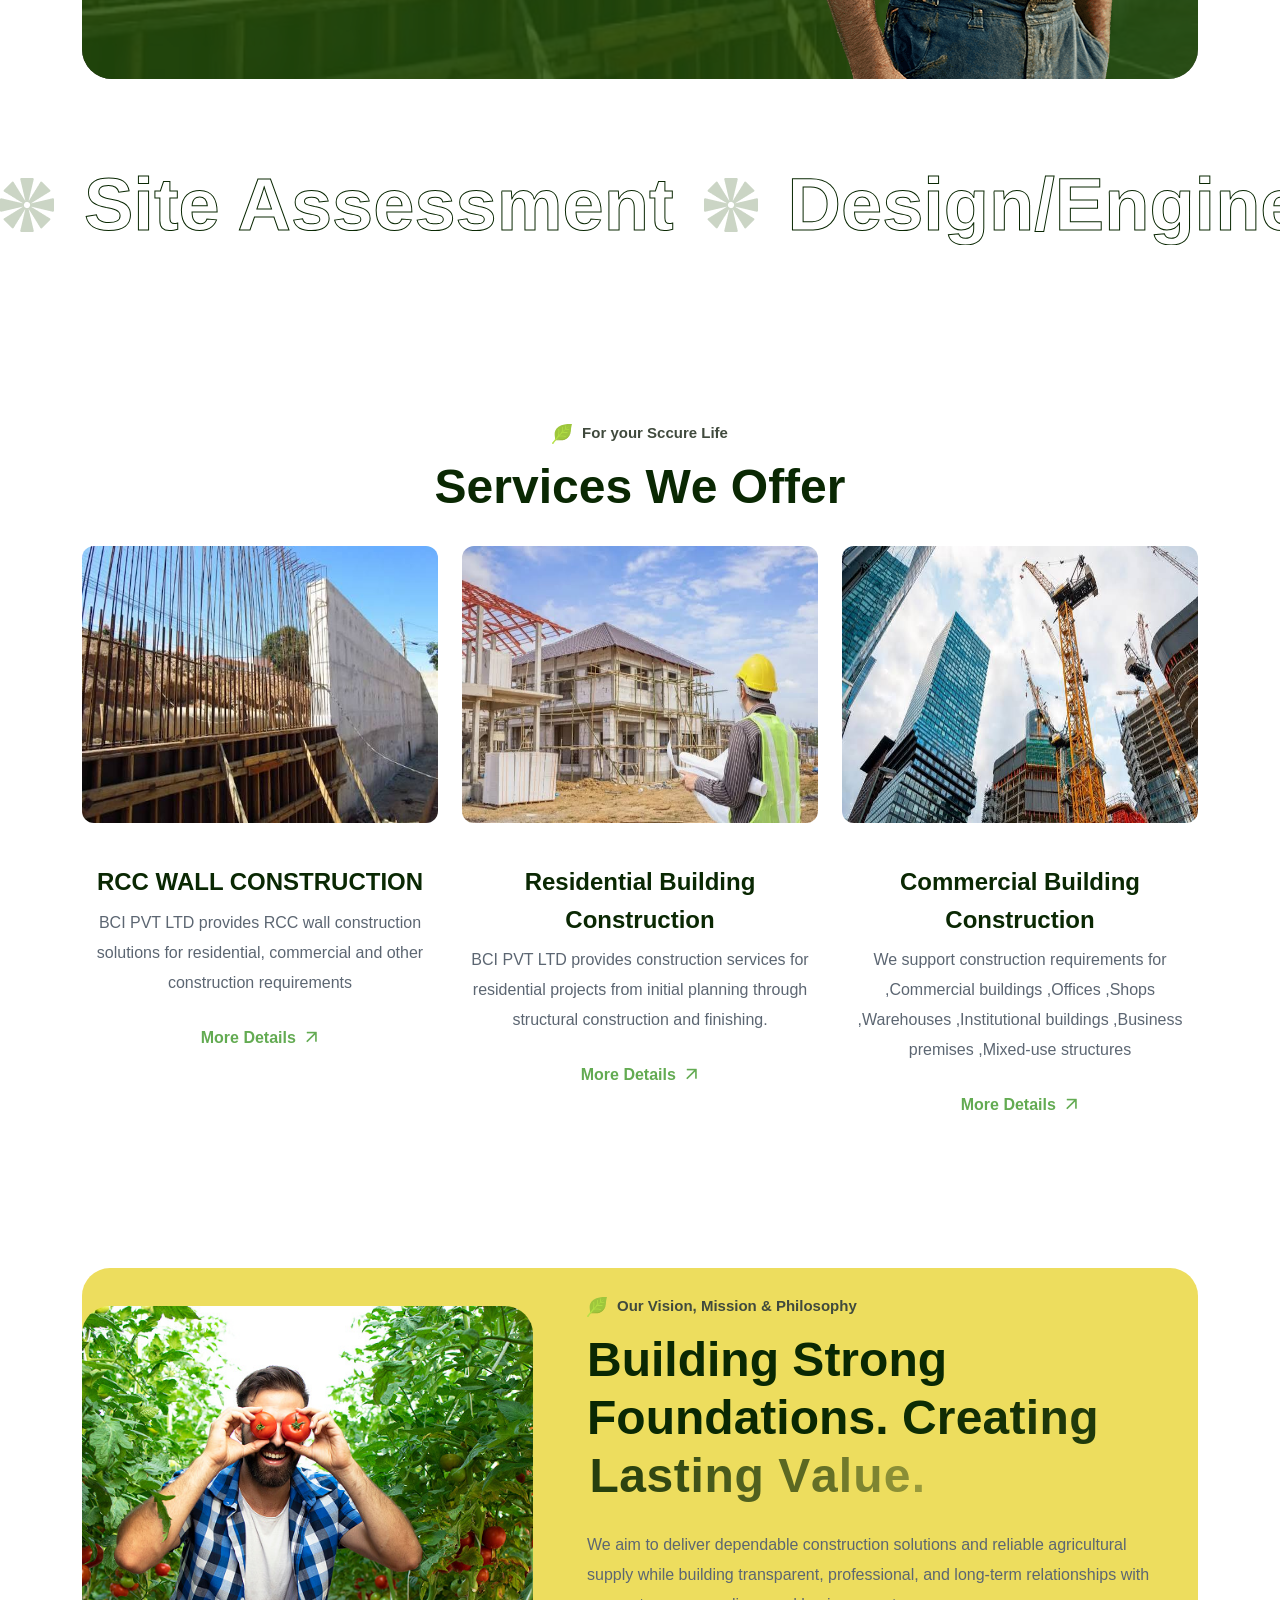
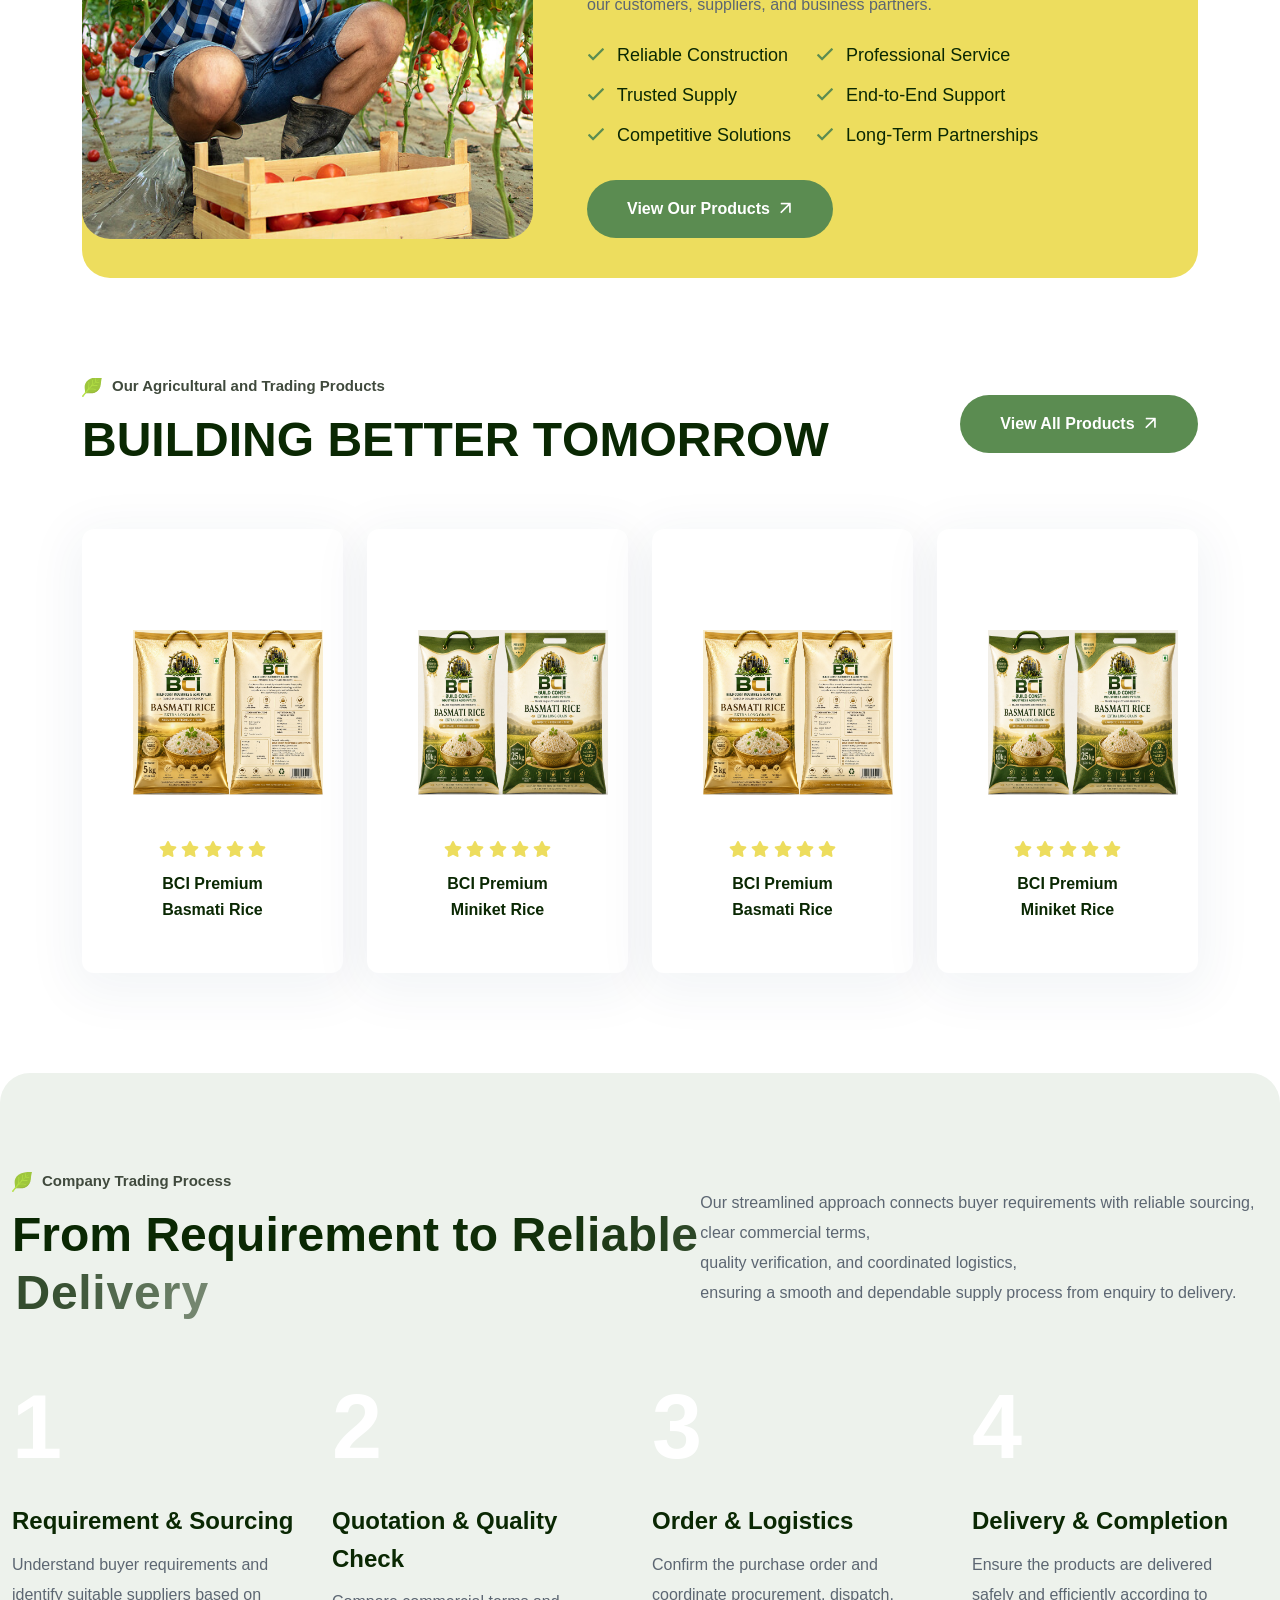
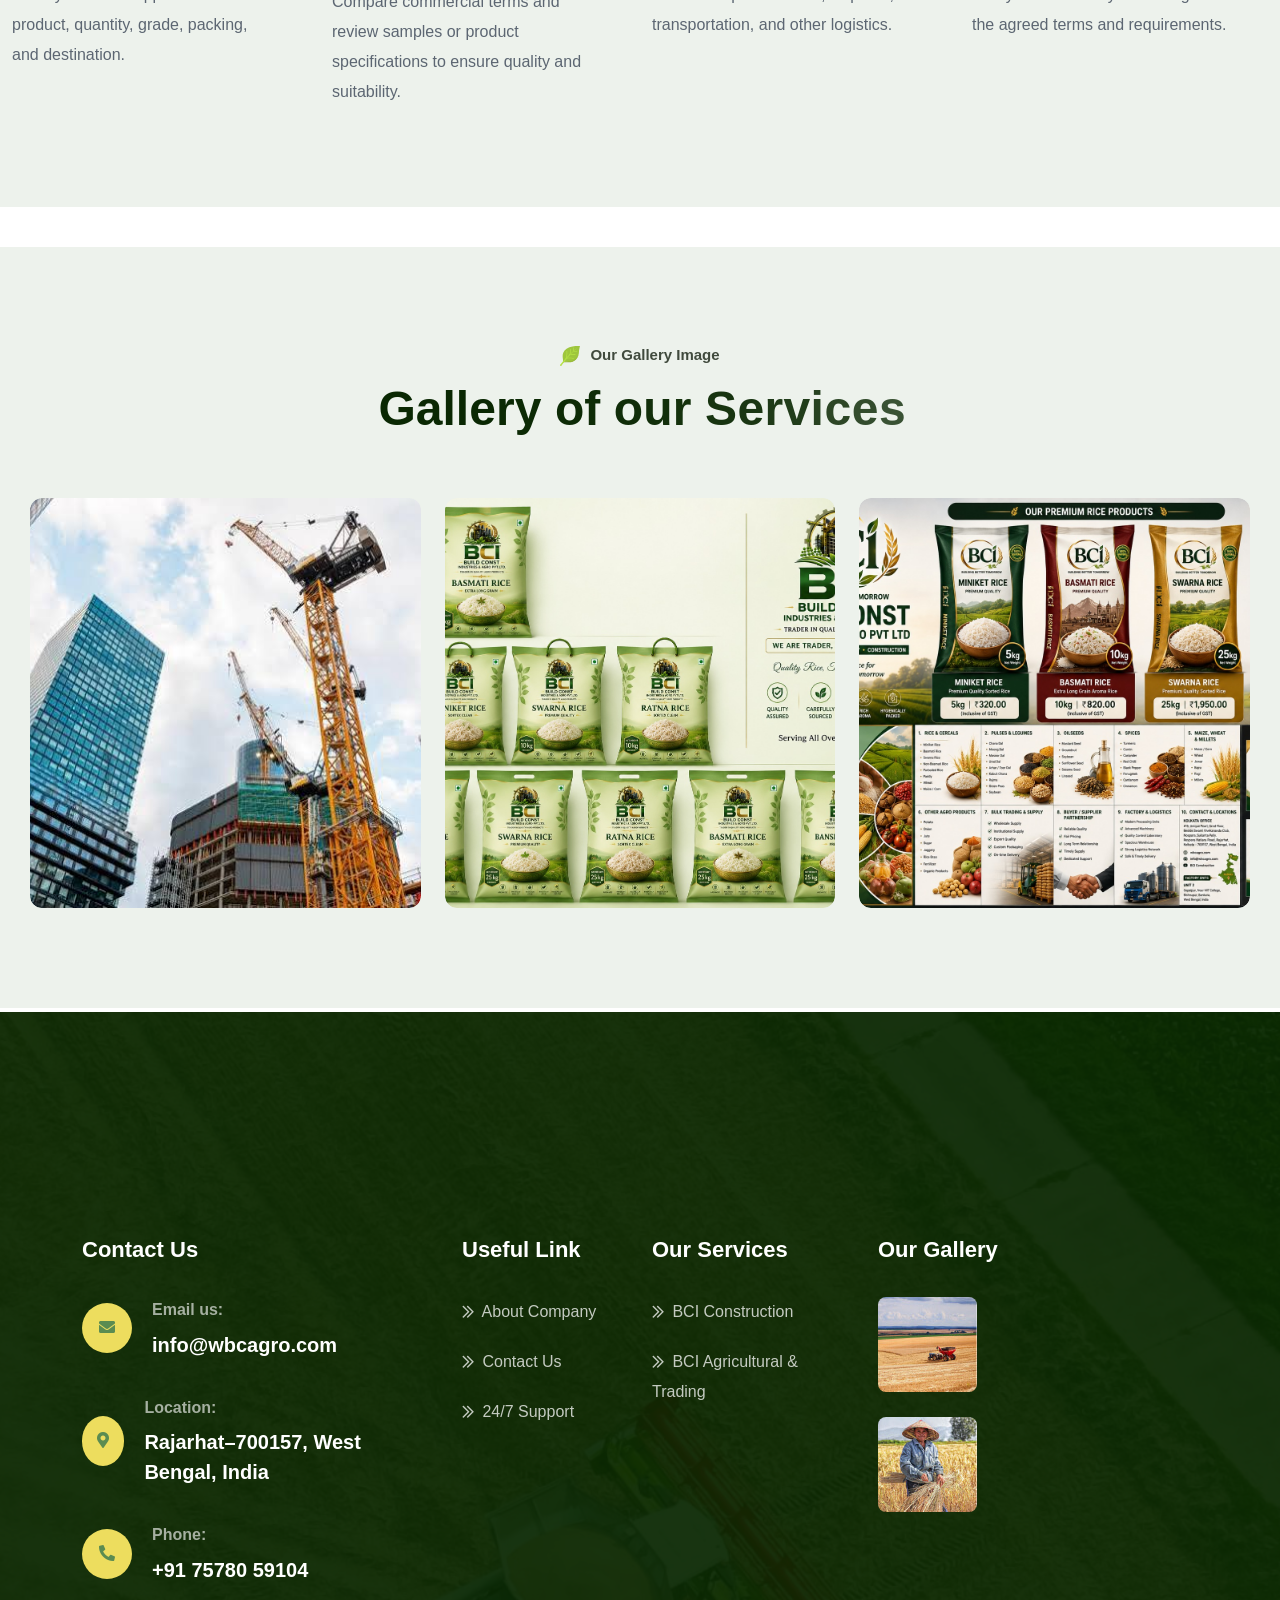
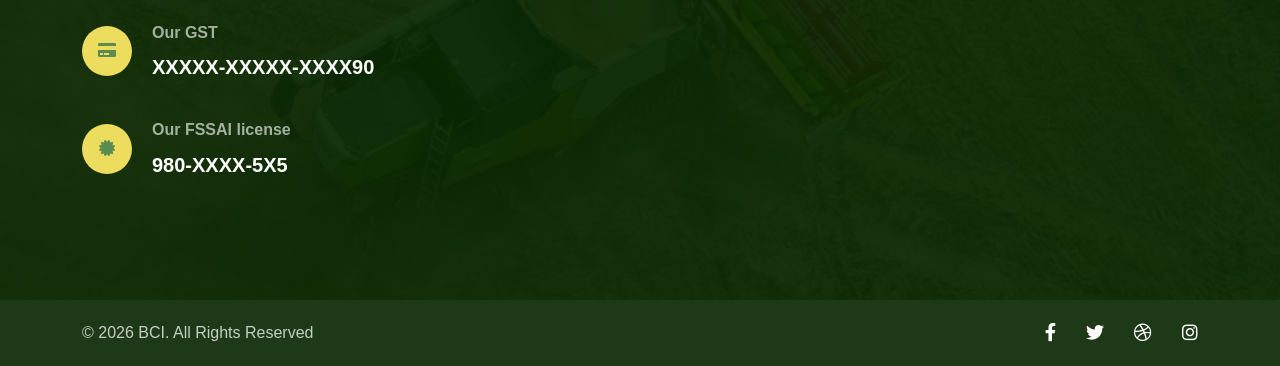
==== commit 0807da9c: "update" ====
--- a/index.html
+++ b/index.html
@@ -262,11 +262,11 @@
                                                 Gallery
                                             </a>
                                         </li>
-                                        <!-- <li>
+                                        <li>
                                             <a href="Bulk_trading.html">
                                                 Bulk Trading
                                             </a>
-                                        </li> -->
+                                        </li>
                                         <li>
                                             <a href="Bulk_enquiry.html">
                                                 Bulk Enquiry
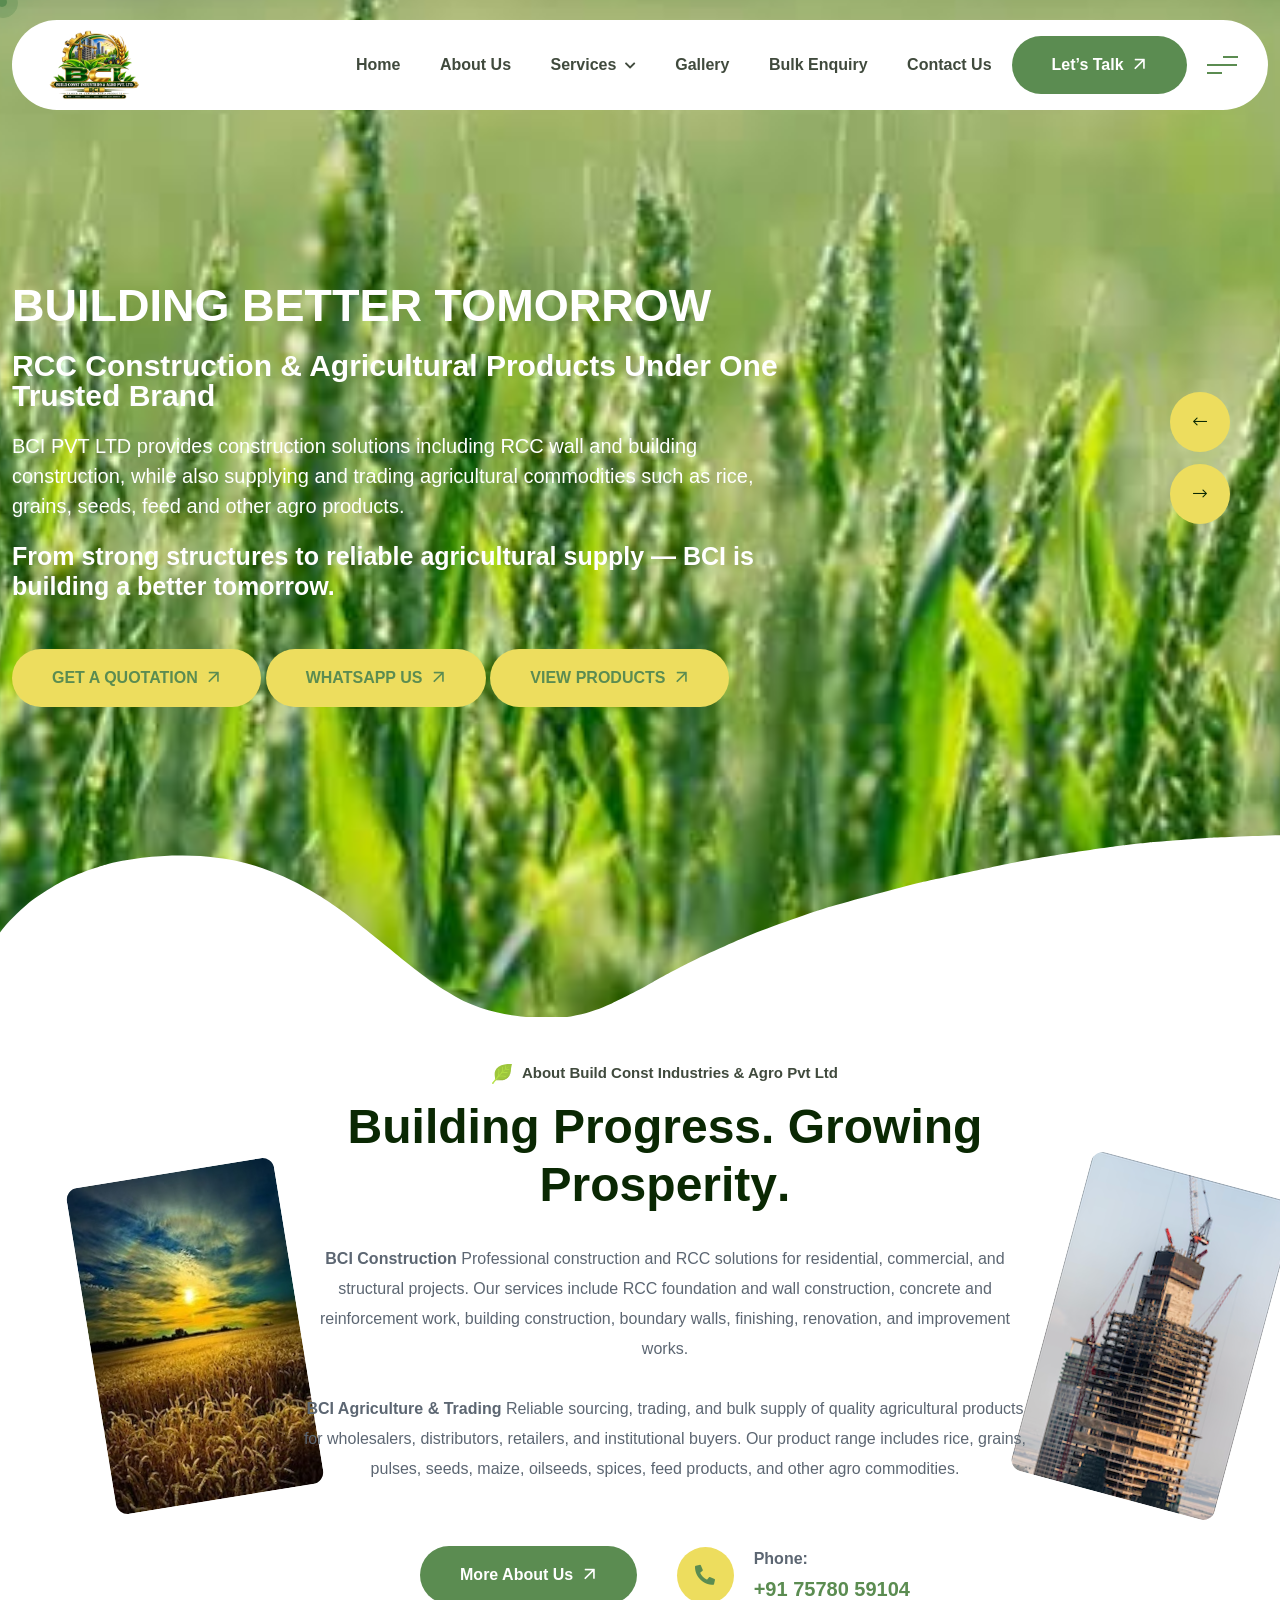
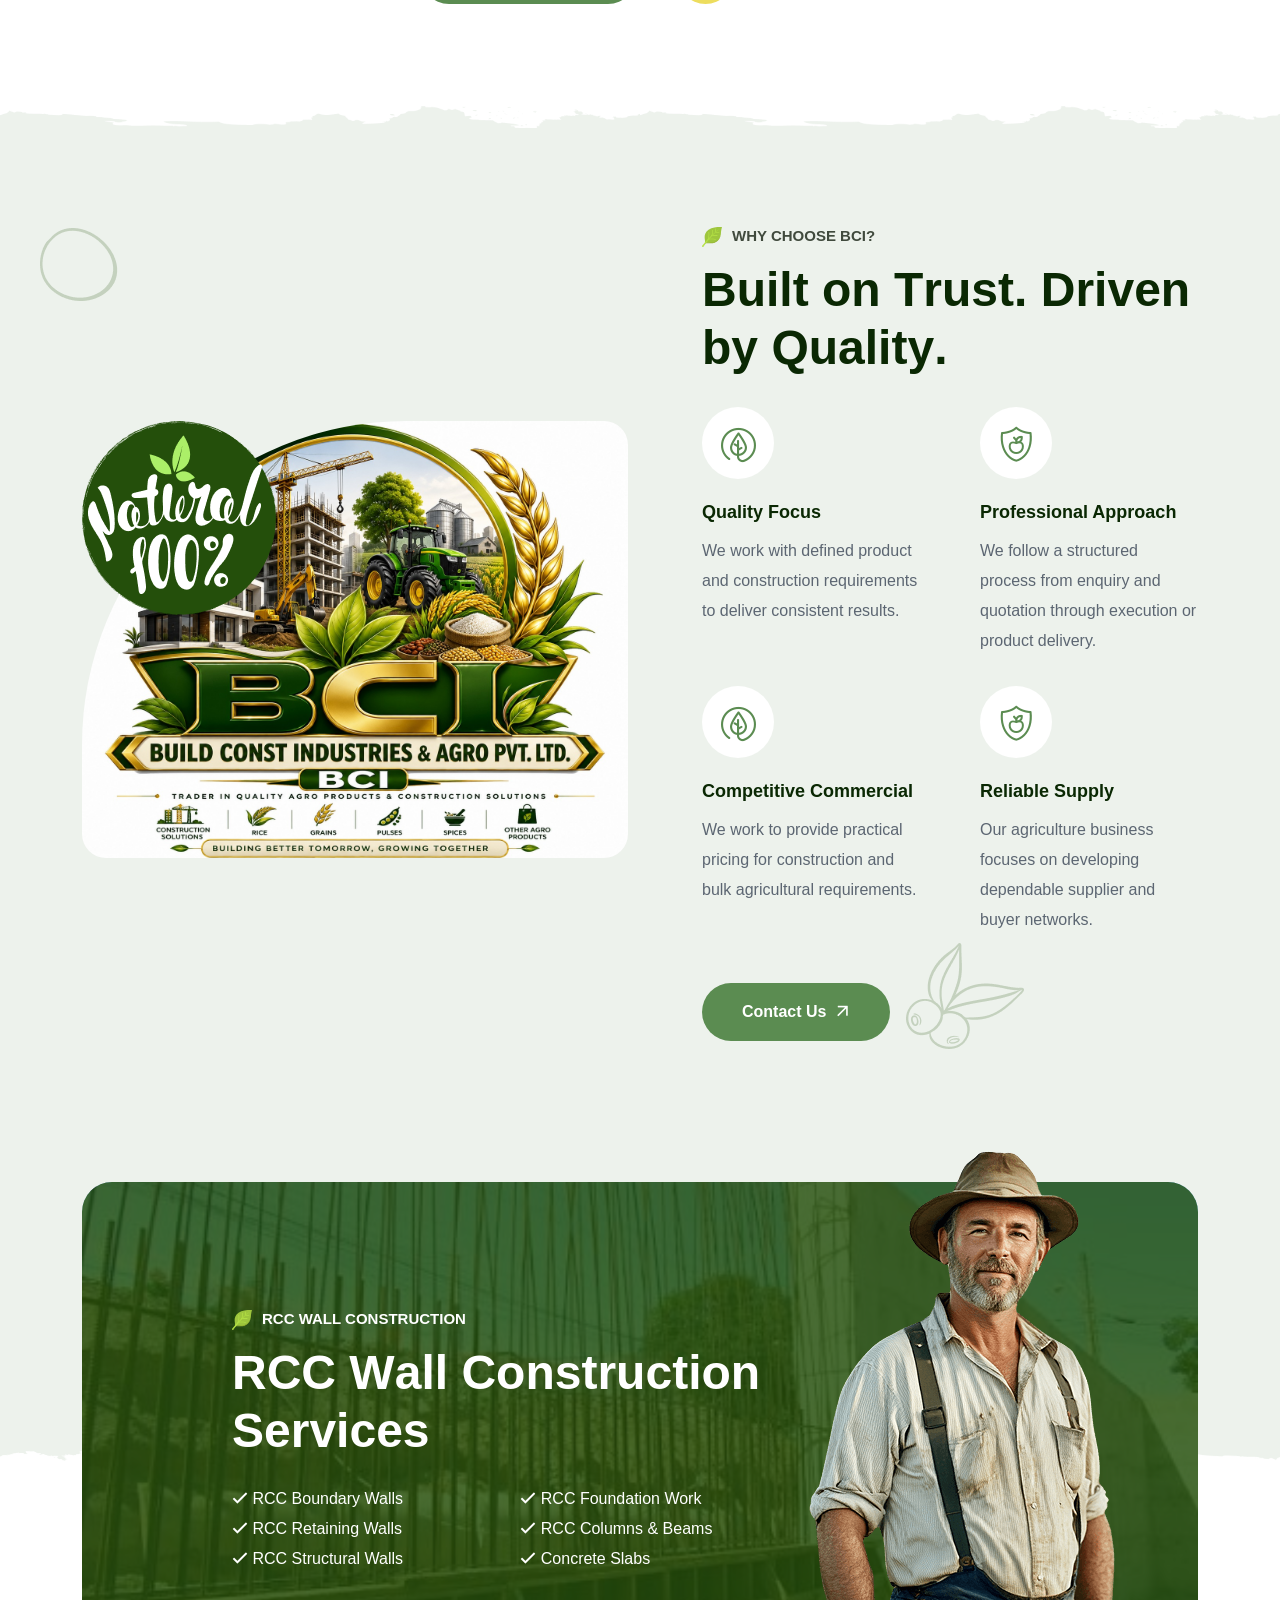
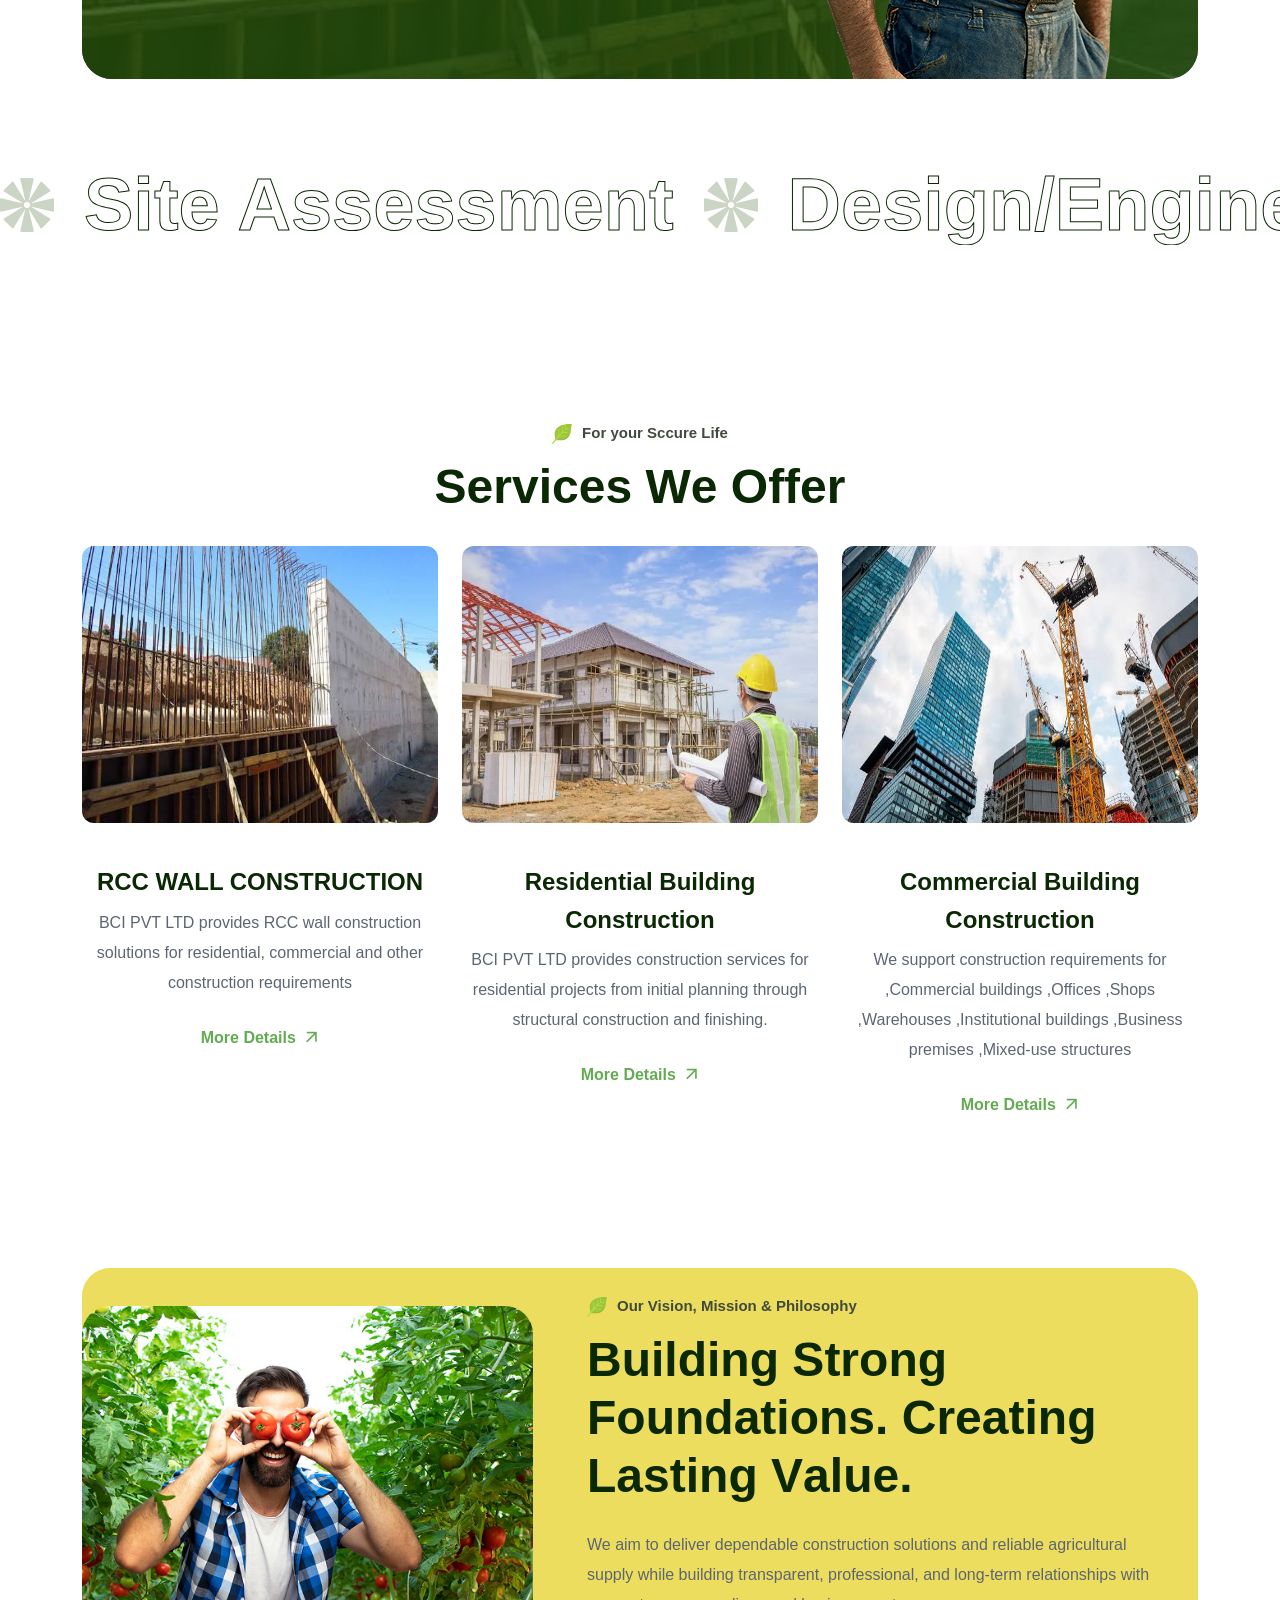
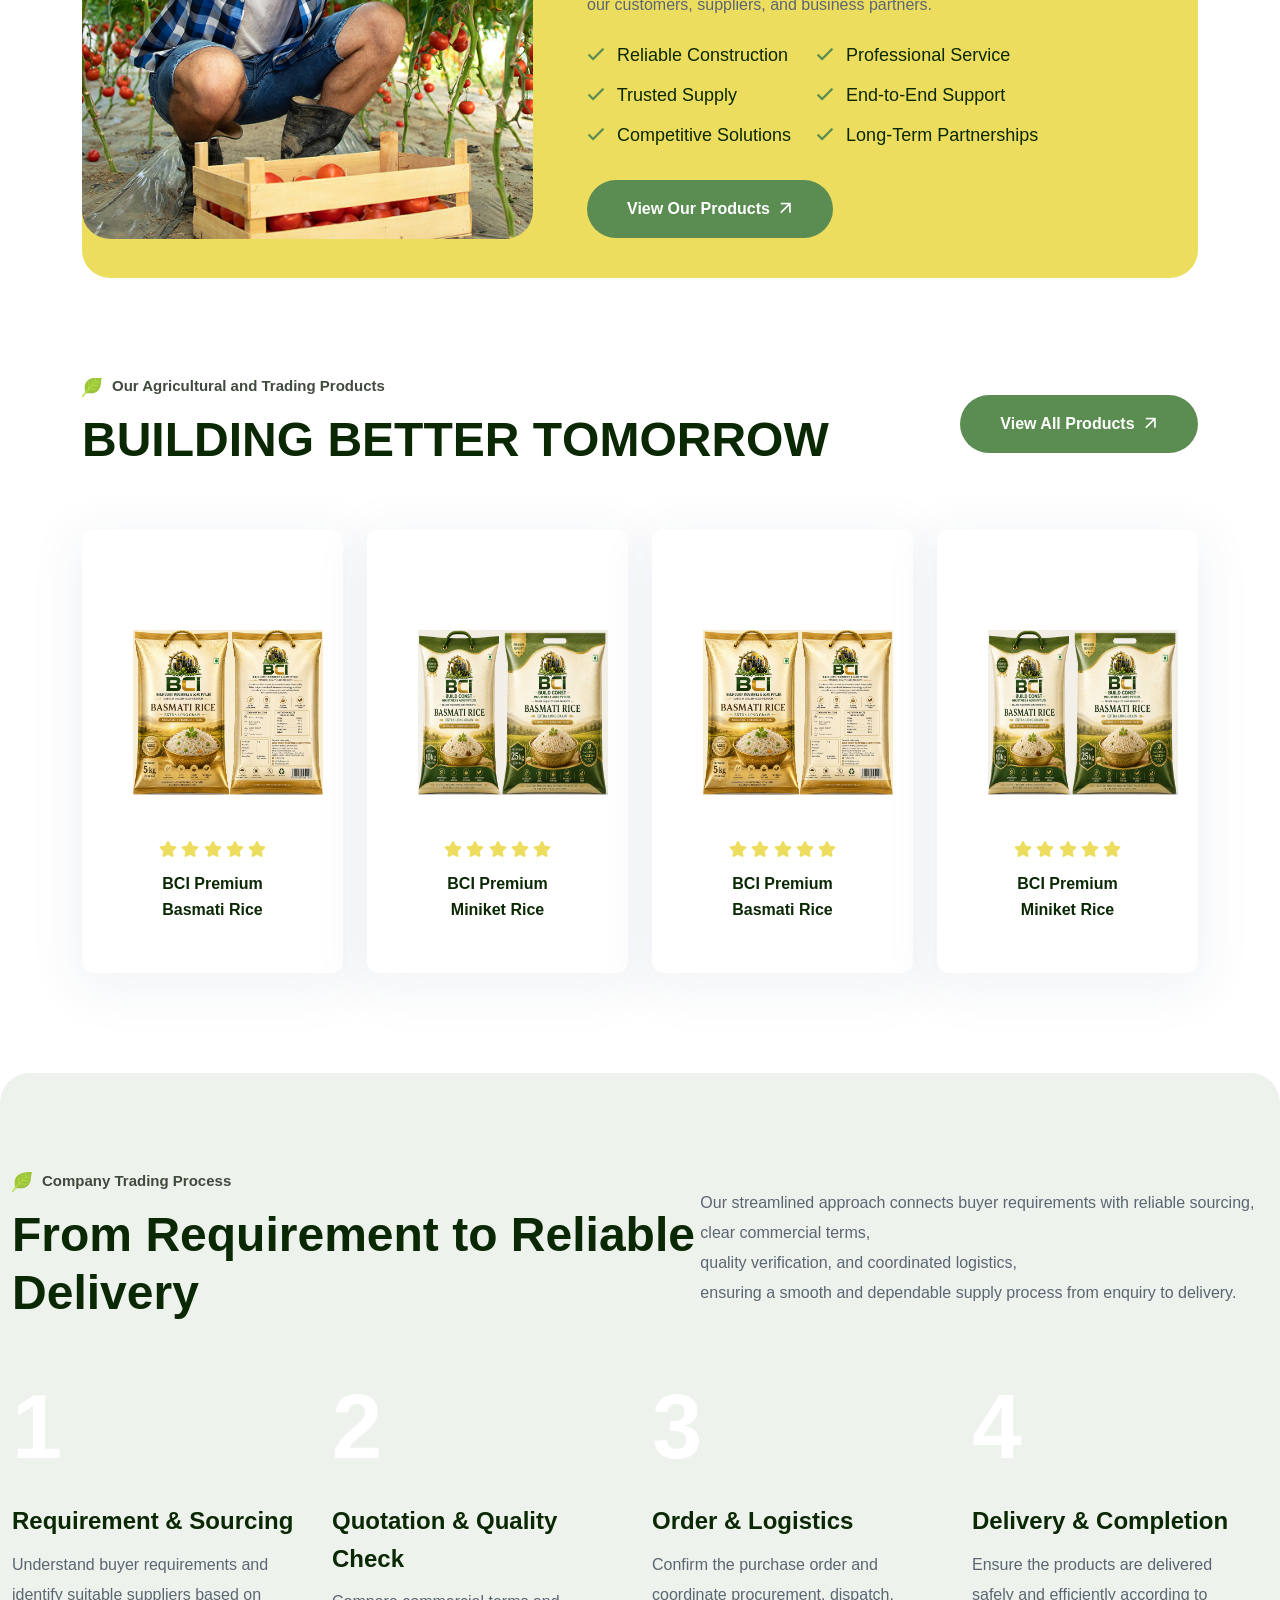
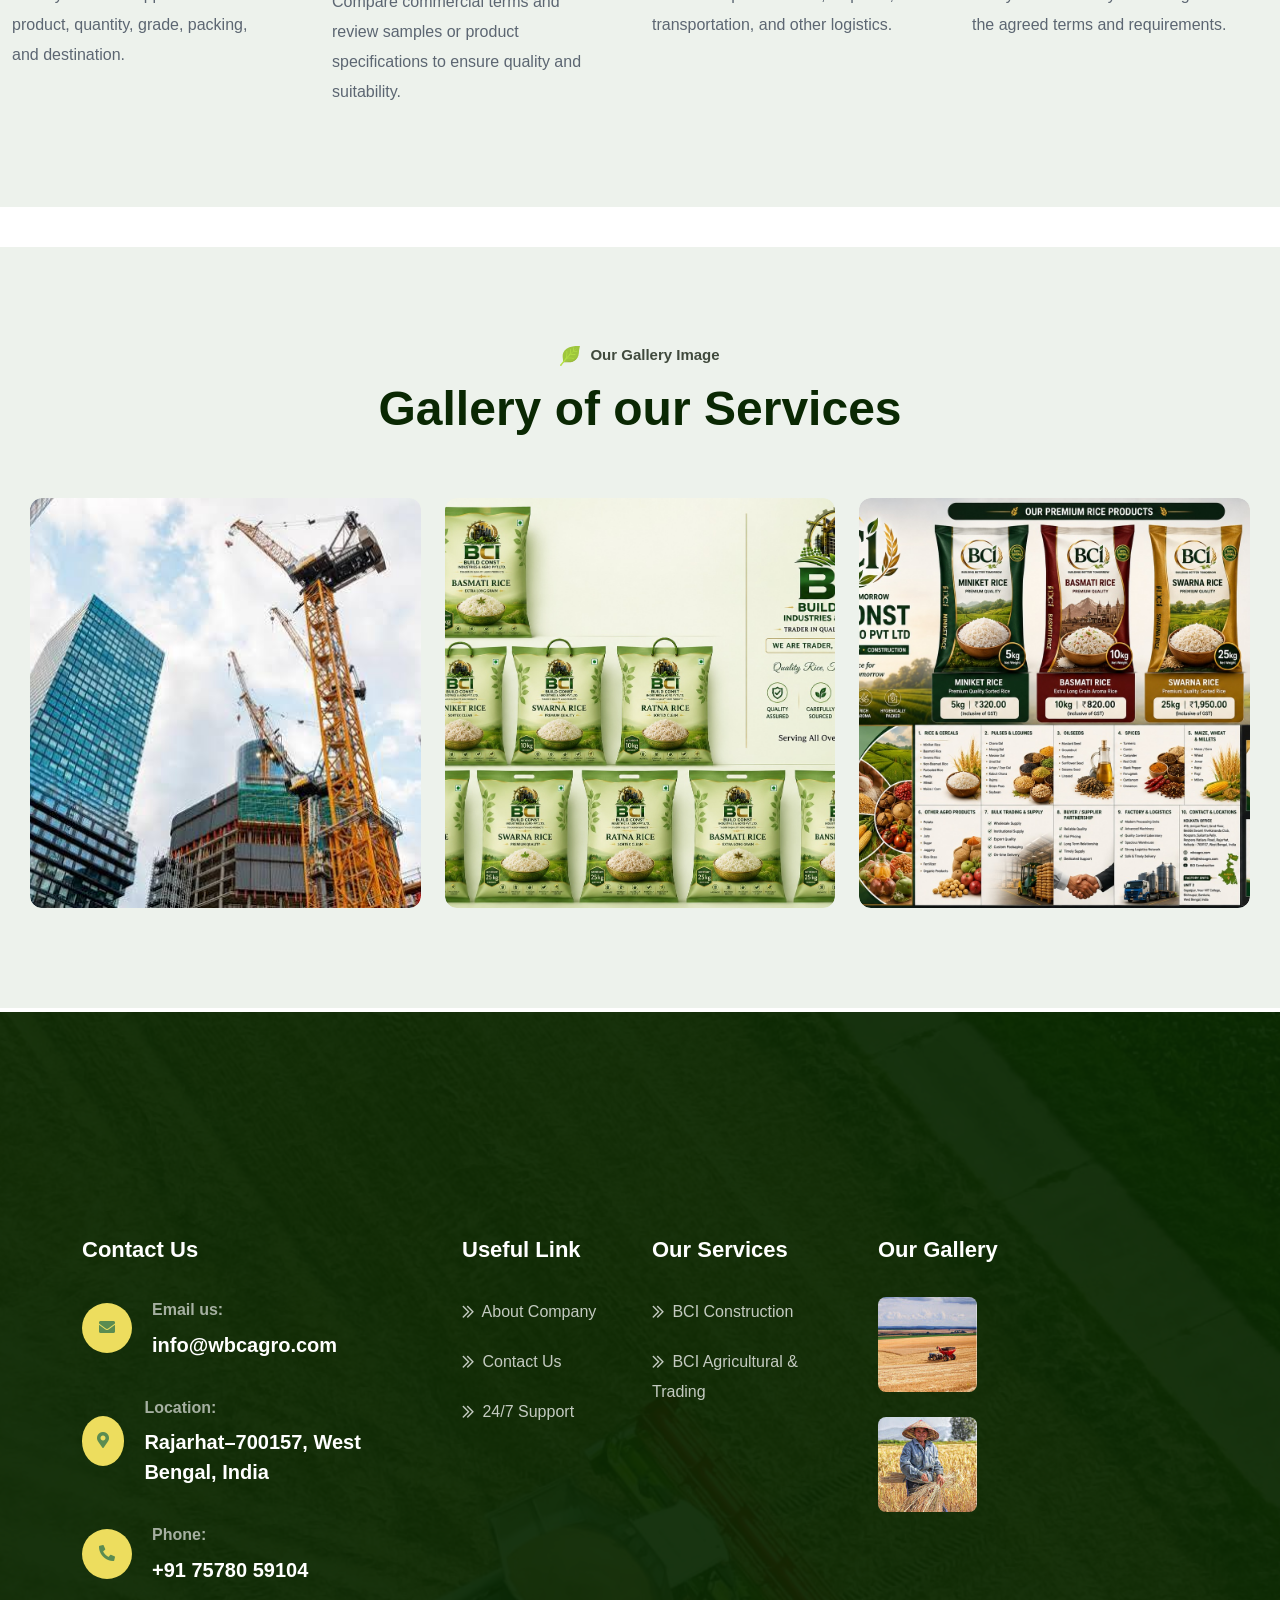
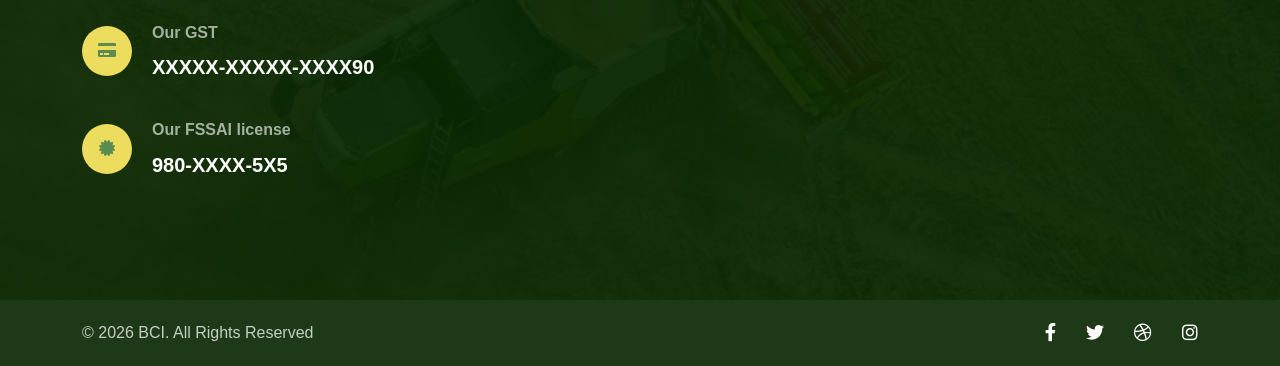
==== commit 0450004a: "update" ====
--- a/index.html
+++ b/index.html
@@ -262,11 +262,7 @@
                                                 Gallery
                                             </a>
                                         </li>
-                                        <li>
-                                            <a href="Bulk_trading.html">
-                                                Bulk Trading
-                                            </a>
-                                        </li>
+                                       
                                         <li>
                                             <a href="Bulk_enquiry.html">
                                                 Bulk Enquiry
@@ -302,70 +298,7 @@
         </div>
     </header>
 
-    <!-- Search Start -->
-    <div class="search-popup">
-        <div class="search-popup__overlay search-toggler"></div>
-        <div class="search-popup__content">
-            <form role="search" method="get" class="search-popup__form" action="#">
-                <input type="text" id="search" name="search" placeholder="Search Here...">
-                <button type="submit" aria-label="search submit" class="search-btn">
-                    <span><i class="far fa-search"></i></span>
-                </button>
-            </form>
-        </div>
-    </div>
-
-    <!-- Sidebar Area Here -->
-    <!-- <div id="targetElement" class="side_bar slideInRight side_bar_hidden">
-        <div class="side_bar_overlay"></div>
-        <div class="cart-title mb-50">
-            <h4>Shopping cart</h4>
-        </div>
-        <div class="cartmini__widget">
-            <div class="cartmini__widget-item">
-                <div class="cartmini__thumb">
-                    <a href="BCI_agri_trading.html">
-                        <img src="assets/img/inner-page/shop/shop-cart-01.png" alt="img">
-                    </a>
-                </div>
-                <div class="cartmini__content">
-                    <h5><a href="BCI_agri_trading.html">Organic Banana - 1 KG</a></h5>
-                    <div class="cartmini__price-wrapper">
-                        <span class="cartmini__price">$46.00</span>
-                        <span class="cartmini__quantity">x2</span>
-                    </div>
-                </div>
-                <button class="cartmini__del"><i class="fal fa-times"></i></button>
-            </div>
-            <div class="cartmini__widget-item">
-                <div class="cartmini__thumb">
-                    <a href="BCI_agri_trading.html">
-                        <img src="assets/img/inner-page/shop/shop-cart-02.png" alt="img">
-                    </a>
-                </div>
-                <div class="cartmini__content">
-                    <h5><a href="BCI_agri_trading.html">Fresh Fruits - 1 KG</a></h5>
-                    <div class="cartmini__price-wrapper">
-                        <span class="cartmini__price">$78.00</span>
-                        <span class="cartmini__quantity">x1</span>
-                    </div>
-                </div>
-                <button class="cartmini__del"><i class="fal fa-times"></i></button>
-            </div>
-            <div class="cartmini__checkout">
-                <div class="cartmini__checkout-title mb-4">
-                    <h4>Subtotal:</h4>
-                    <span>$113.00</span>
-                </div>
-                <div class="cartmini__checkout-btn">
-                    <a href="shop-cart.html" class="theme-btn mb-2 w-100"> view cart</a>
-                    <a href="checkout.html" class="theme-btn w-100 style-2"> checkout</a>
-                </div>
-            </div>
-        </div>
-        <button id="closeButton" class="x-mark-icon"><i class="fas fa-times"></i></button>
-    </div> -->
-
+    
 
     <!-- Hero Section Start -->
     <section class="hero-section hero-2 fix">
@@ -989,236 +922,7 @@
             </div>
         </section>
 
-    <!-- Counter Section Start
-    <section class="counter-section section-padding section-bg pt-0">
-        <div class="bottom-shape">
-            <img src="assets/img/home-1/service/bottom-shape.png" alt="img">
-        </div>
-        <div class="container">
-            <div class="row g-4">
-                <div class="col-xl-3 col-lg-4 col-md-6 col-sm-6 wow fadeInUp" data-wow-delay=".2s">
-                    <div class="counter-box-items-area">
-                        <div class="icon">
-                            <i class="flaticon-delivery"></i>
-                        </div>
-                        <div class="content">
-                            <h2><span class="odometer" data-count="6984">00</span>+</h2>
-                            <p>Agriculture Products</p>
-                        </div>
-                    </div>
-                </div>
-                <div class="col-xl-3 col-lg-4 col-md-6 col-sm-6 wow fadeInUp" data-wow-delay=".4s">
-                    <div class="counter-box-items-area">
-                        <div class="icon">
-                            <i class="flaticon-leaf"></i>
-                        </div>
-                        <div class="content">
-                            <h2><span class="odometer" data-count="69">00</span>K+</h2>
-                            <p>Agriculture Products</p>
-                        </div>
-                    </div>
-                </div>
-                <div class="col-xl-3 col-lg-4 col-md-6 col-sm-6 wow fadeInUp" data-wow-delay=".6s">
-                    <div class="counter-box-items-area">
-                        <div class="icon">
-                            <i class="flaticon-like"></i>
-                        </div>
-                        <div class="content">
-                            <h2><span class="odometer" data-count="98">00</span>%</h2>
-                            <p>Agriculture Products</p>
-                        </div>
-                    </div>
-                </div>
-                <div class="col-xl-3 col-lg-4 col-md-6 col-sm-6 wow fadeInUp" data-wow-delay=".8s">
-                    <div class="counter-box-items-area">
-                        <div class="icon">
-                            <i class="flaticon-farmer"></i>
-                        </div>
-                        <div class="content">
-                            <h2><span class="odometer" data-count="34">00</span>+</h2>
-                            <p>Agriculture Products</p>
-                        </div>
-                    </div>
-                </div>
-            </div>
-        </div>
-    </section> -->
-
-    <!-- Product Section Start
-    <section class="product-section-2 section-padding fix pt-0">
-        <div class="shape-1 d-none d-xl-block float-bob-y">
-            <img src="assets/img/home-2/product/shape-01.png" alt="img">
-        </div>
-        <div class="shape-2 d-none d-xl-block float-bob-x">
-            <img src="assets/img/home-2/product/shape-02.png" alt="img">
-        </div>
-        <div class="shape-3 d-none d-xl-block float-bob-x">
-            <img src="assets/img/home-2/product/shape-03.png" alt="img">
-        </div>
-        <div class="container">
-            <div class="letter-image">
-                NATURAL PRODUCTS
-            </div>
-            <div class="section-title mb-0">
-                <span class="wow fadeInUp text-center" style="font-size: 16px; margin-top: 1%;">Product availability,
-                    grade, packaging and pricing depend on season, market conditions and supplier availability.
-                    Available packing can include 5 kg, 10 kg and 25 kg, subject to product and supplier
-                    availability.</span>
-            </div>
-
-            <div class="row">
-                <div class="col-xl-3 col-lg-4 col-md-6 col-sm-6 wow fadeInUp" data-wow-delay=".2s">
-                    <div class="product-box-items-2">
-                        <div class="image">
-                            <img src="assets/img/home-2/product/product-01.png" alt="img">
-                        </div>
-                        <div class="content">
-                            <h3><a href="BCI_agri_trading.html">Rice</a></h3>
-                            <p>
-                                • Miniket Rice
-                                • Basmati Rice
-                                • Swarna Rice
-                                • Non-Basmati Rice
-                                • Parboiled Rice
-                                • Raw Rice
-                                • Broken Rice
-                                • Paddy
-                                • Rice Bran
-                            </p>
-                        </div>
-                    </div>
-                </div>
-                <div class="col-xl-3 col-lg-4 col-md-6 col-sm-6 wow fadeInUp" data-wow-delay=".4s">
-                    <div class="product-box-items-2">
-                        <div class="image">
-                            <img src="assets/img/home-2/product/product-02.png" alt="img">
-                        </div>
-                        <div class="content">
-                            <h3><a href="BCI_agri_trading.html">Seeds</a></h3>
-                            <p>
-                                • Paddy Seeds
-                                • Wheat Seeds
-                                • Maize Seeds
-                                • Moong Seeds
-                                • Masoor Seeds
-                                • Chana Seeds
-                                • Mustard Seeds
-                                • Sesame Seeds
-                                • Vegetable Seeds
-                            </p>
-                        </div>
-                    </div>
-                </div>
-                <div class="col-xl-3 col-lg-4 col-md-6 col-sm-6 wow fadeInUp" data-wow-delay=".6s">
-                    <div class="product-box-items-2">
-                        <div class="image">
-                            <img src="assets/img/home-2/product/product-03.png" alt="img">
-                        </div>
-                        <div class="content">
-                            <h3><a href="BCI_agri_trading.html">Feed</a></h3>
-                            <p>
-                                • Cattle Feed
-                                • Dairy Feed
-                                • Poultry Feed
-                                • Fish Feed
-                                • Goat Feed
-                            </p>
-                        </div>
-                    </div>
-                </div>
-                <div class="col-xl-3 col-lg-4 col-md-6 col-sm-6 wow fadeInUp" data-wow-delay=".8s">
-                    <div class="product-box-items-2">
-                        <div class="image">
-                            <img src="assets/img/home-2/product/product-04.png" alt="img">
-                        </div>
-                        <div class="content">
-                            <h3><a href="BCI_agri_trading.html">Grains & Pulses</a></h3>
-                            <p>
-                                • Wheat
-                                • Maize
-                                • Millets
-                                • Chana
-                                • Masoor
-                                • Moong
-                                • Urad
-                                • Toor
-                                • Peas
-                            </p>
-                        </div>
-                    </div>
-                </div>
-                <div class="col-xl-3 col-lg-4 col-md-6 col-sm-6 wow fadeInUp" data-wow-delay=".2s">
-                    <div class="product-box-items-2">
-                        <div class="image">
-                            <img src="assets/img/home-2/product/product-05.png" alt="img">
-                        </div>
-                        <div class="content">
-                            <h3><a href="BCI_agri_trading.html">Oilseeds</a></h3>
-                            <p>
-                                • Mustard
-                                • Sesame
-                                • Groundnut
-                                • Soybean
-                                • Sunflower
-                                • Rapeseed
-                            </p>
-                        </div>
-                    </div>
-                </div>
-                <div class="col-xl-3 col-lg-4 col-md-6 col-sm-6 wow fadeInUp" data-wow-delay=".4s">
-                    <div class="product-box-items-2">
-                        <div class="image">
-                            <img src="assets/img/home-2/product/product-06.png" alt="img">
-                        </div>
-                        <div class="content">
-                            <h3><a href="BCI_agri_trading.html">Spices</a></h3>
-                            <p>
-                                • Turmeric
-                                • Cumin
-                                • Coriander
-                                • Dry Chilli
-                                • Fenugreek
-                                • Black Pepper
-
-                            </p>
-                        </div>
-                    </div>
-                </div>
-                <div class="col-xl-3 col-lg-4 col-md-6 col-sm-6 wow fadeInUp" data-wow-delay=".6s">
-                        <div class="product-box-items-2">
-                            <div class="image">
-                                <img src="assets/img/home-2/product/product-07.png" alt="img">
-                            </div>
-                            <div class="content">
-                                <h3><a href="BCI_agri_trading.html">Fresh Onion</a></h3>
-                                <p>
-                                    Ultrices sagittis orci a scelerisque purus semper eget duis at. Sollicitudin nibh sit amet.
-                                </p>
-                            </div>
-                        </div>
-                    </div>
-                    <div class="col-xl-3 col-lg-4 col-md-6 col-sm-6 wow fadeInUp" data-wow-delay=".8s">
-                        <div class="product-box-items-2">
-                            <div class="image">
-                                <img src="assets/img/home-2/product/product-08.png" alt="img">
-                            </div>
-                            <div class="content">
-                                <h3><a href="BCI_agri_trading.html">Fresh Carrot</a></h3>
-                                <p>
-                                    Ultrices sagittis orci a scelerisque purus semper eget duis at. Sollicitudin nibh sit amet.
-                                </p>
-                            </div>
-                        </div>
-                    </div>
-            </div>
-            <div class="product-bottom-btn text-center wow fadeInUp" data-wow-delay=".9s">
-                <a href="BCI_Contructions.html" class="theme-btn">
-                    View All Products <i class="far fa-arrow-right"></i>
-                </a>
-            </div>
-        </div>
-    </section> -->
-
+   
     <!-- Core Features Section Start -->
     <section class="core-feature-section-4 section-padding pt-0 mt-5">
         <div class="container">
@@ -1510,60 +1214,7 @@
         
     </section>
 
-    <!-- News Section Start -->
-    <!-- <section class="news-section-2 section-padding fix section-bg">
-        <div class="shape-1 float-bob-y">
-            <img src="assets/img/home-2/news/shape-1.png" alt="img">
-        </div>
-        <div class="container">
-            <div class="section-title text-center">
-                <span class="wow fadeInUp"><img src="assets/img/sub-title.svg" alt="img">For your Sccure Life</span>
-                <h2 class="text-anim">BCI Construction Services</h2>
-            </div>
-            <div class="row">
-                <div class="col-xl-4 col-lg-6 col-md-6 wow fadeInUp" data-wow-delay=".3s">
-                    <div class="news-box-items-2">
-                        <div class="news-thumb">
-                            <img src="assets/img/home-2/news/news-01.jpg" alt="img">
-                        </div>
-                        <div class="news-content">
-                            
-                            <h3><a href="BCI_Contructions.html">Breaking Down Barriers to Crop Insurance for Company</a>
-                            </h3>
-                            <a href="BCI_Contructions.html" class="link-btn">More Details <i
-                                    class="far fa-arrow-right"></i></a>
-                        </div>
-                    </div>
-                </div>
-                <div class="col-xl-4 col-lg-6 col-md-6 wow fadeInUp" data-wow-delay=".5s">
-                    <div class="news-box-items-2">
-                        <div class="news-thumb">
-                            <img src="assets/img/home-2/news/news-02.jpg" alt="img">
-                        </div>
-                        <div class="news-content">
-                            
-                            <h3><a href="BCI_Contructions.html">How to Care for Cows to have the Best Quality Meat</a></h3>
-                            <a href="BCI_Contructions.html" class="link-btn">More Details <i
-                                    class="far fa-arrow-right"></i></a>
-                        </div>
-                    </div>
-                </div>
-                <div class="col-xl-4 col-lg-6 col-md-6 wow fadeInUp" data-wow-delay=".7s">
-                    <div class="news-box-items-2">
-                        <div class="news-thumb">
-                            <img src="assets/img/home-2/news/news-03.jpg" alt="img">
-                        </div>
-                        <div class="news-content">
-                            
-                            <h3><a href="BCI_Contructions.html">5 Amazing Countries That Open Right now to Trip</a></h3>
-                            <a href="BCI_Contructions.html" class="link-btn">More Details <i
-                                    class="far fa-arrow-right"></i></a>
-                        </div>
-                    </div>
-                </div>
-            </div>
-        </div>
-    </section> -->
+   
 
     
 
@@ -1606,33 +1257,7 @@
                         </div>
                     </div>
                 </div>
-                <!-- <div class="col-xl-4 col-lg-6 col-md-6 wow fadeInUp" data-wow-delay=".6s">
-                    <div class="gallery-image-items">
-                        <img src="assets/img/home-1/gallery/gallery-04.jpg" alt="img">
-                        <div class="content">
-                            <p>Gallery</p>
-                            <h3><a href="project-details.html">Eco and Agriculture</a></h3>
-                        </div>
-                    </div>
-                </div>
-                <div class="col-xl-4 col-lg-6 col-md-6 wow fadeInUp" data-wow-delay=".8s">
-                    <div class="gallery-image-items">
-                        <img src="assets/img/home-1/gallery/gallery-05.jpg" alt="img">
-                        <div class="content">
-                            <p>Gallery</p>
-                            <h3><a href="project-details.html">Eco and Agriculture</a></h3>
-                        </div>
-                    </div>
-                </div>
-                <div class="col-xl-4 col-lg-6 col-md-6 wow fadeInUp" data-wow-delay=".9s">
-                    <div class="gallery-image-items">
-                        <img src="assets/img/home-1/gallery/gallery-06.jpg" alt="img">
-                        <div class="content">
-                            <p>Gallery</p>
-                            <h3><a href="project-details.html">Eco and Agriculture</a></h3>
-                        </div>
-                    </div>
-                </div> -->
+               
             </div>
         </section>
 
